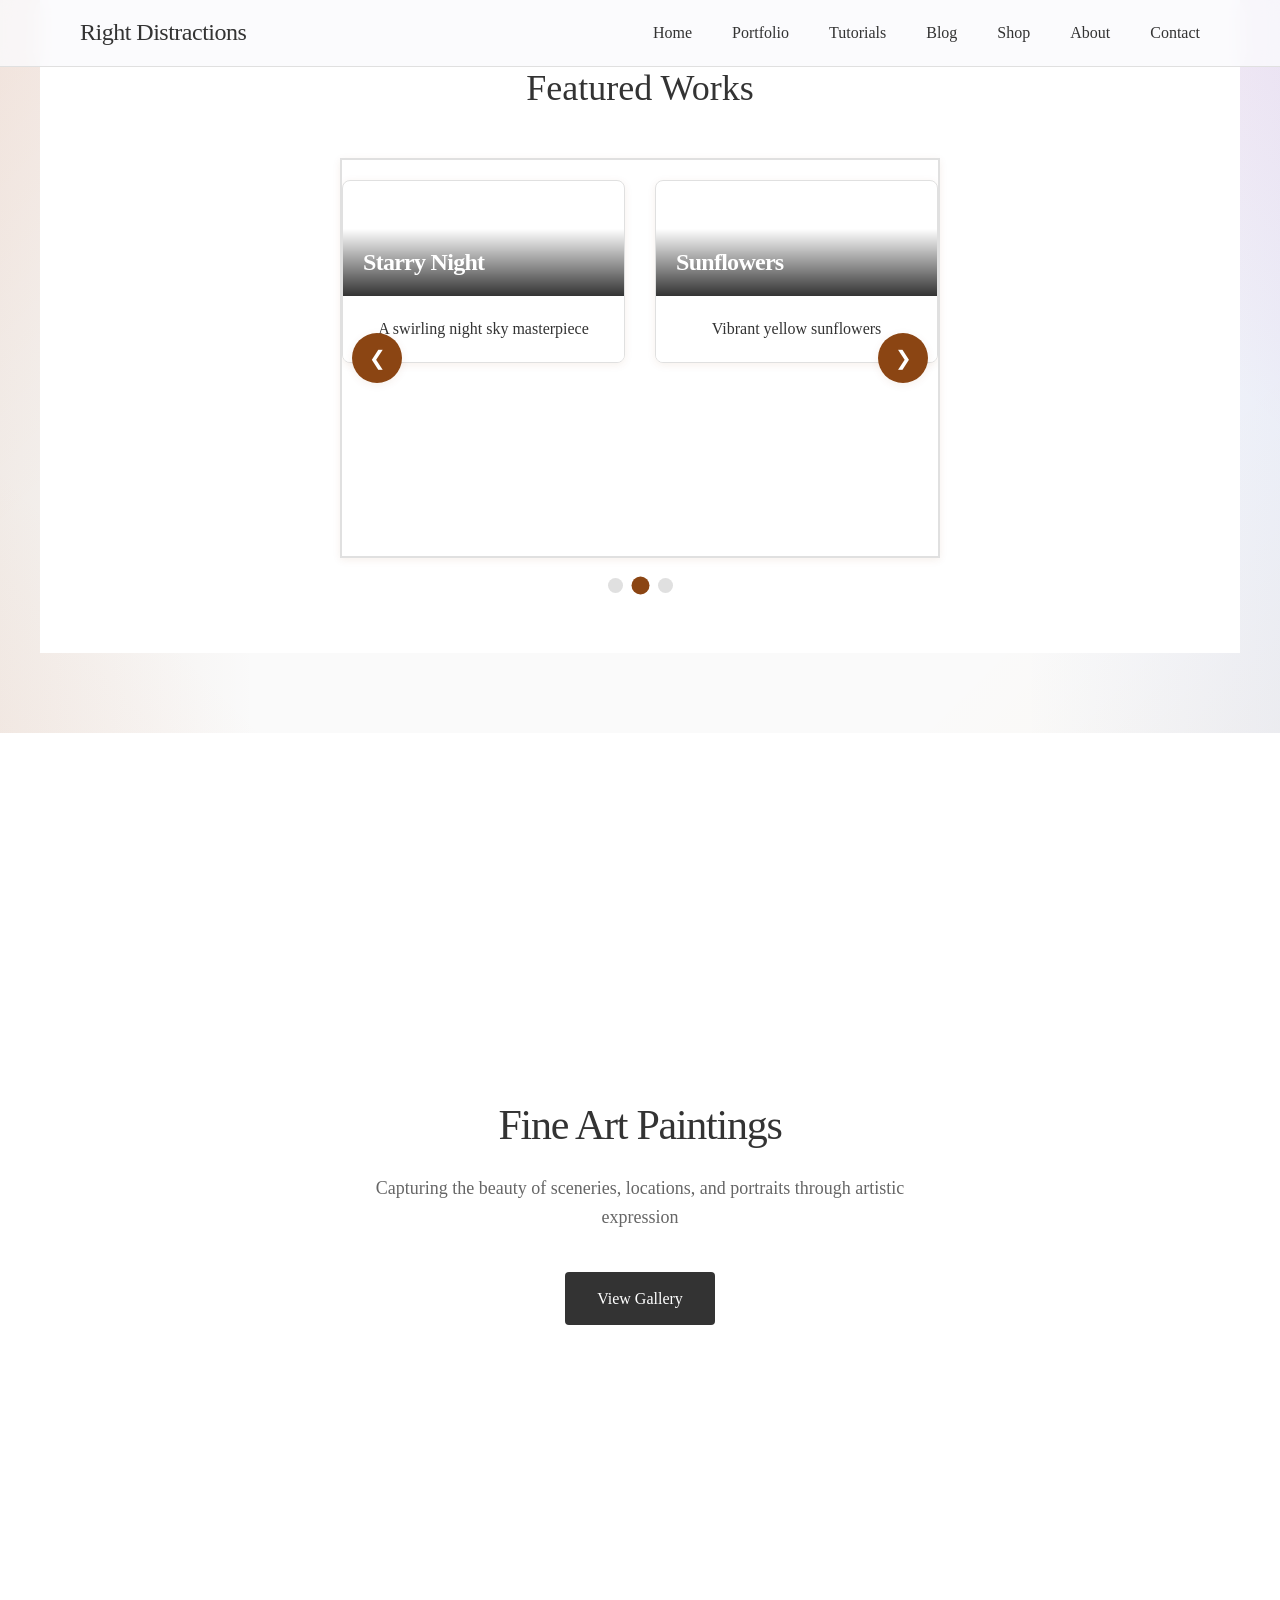
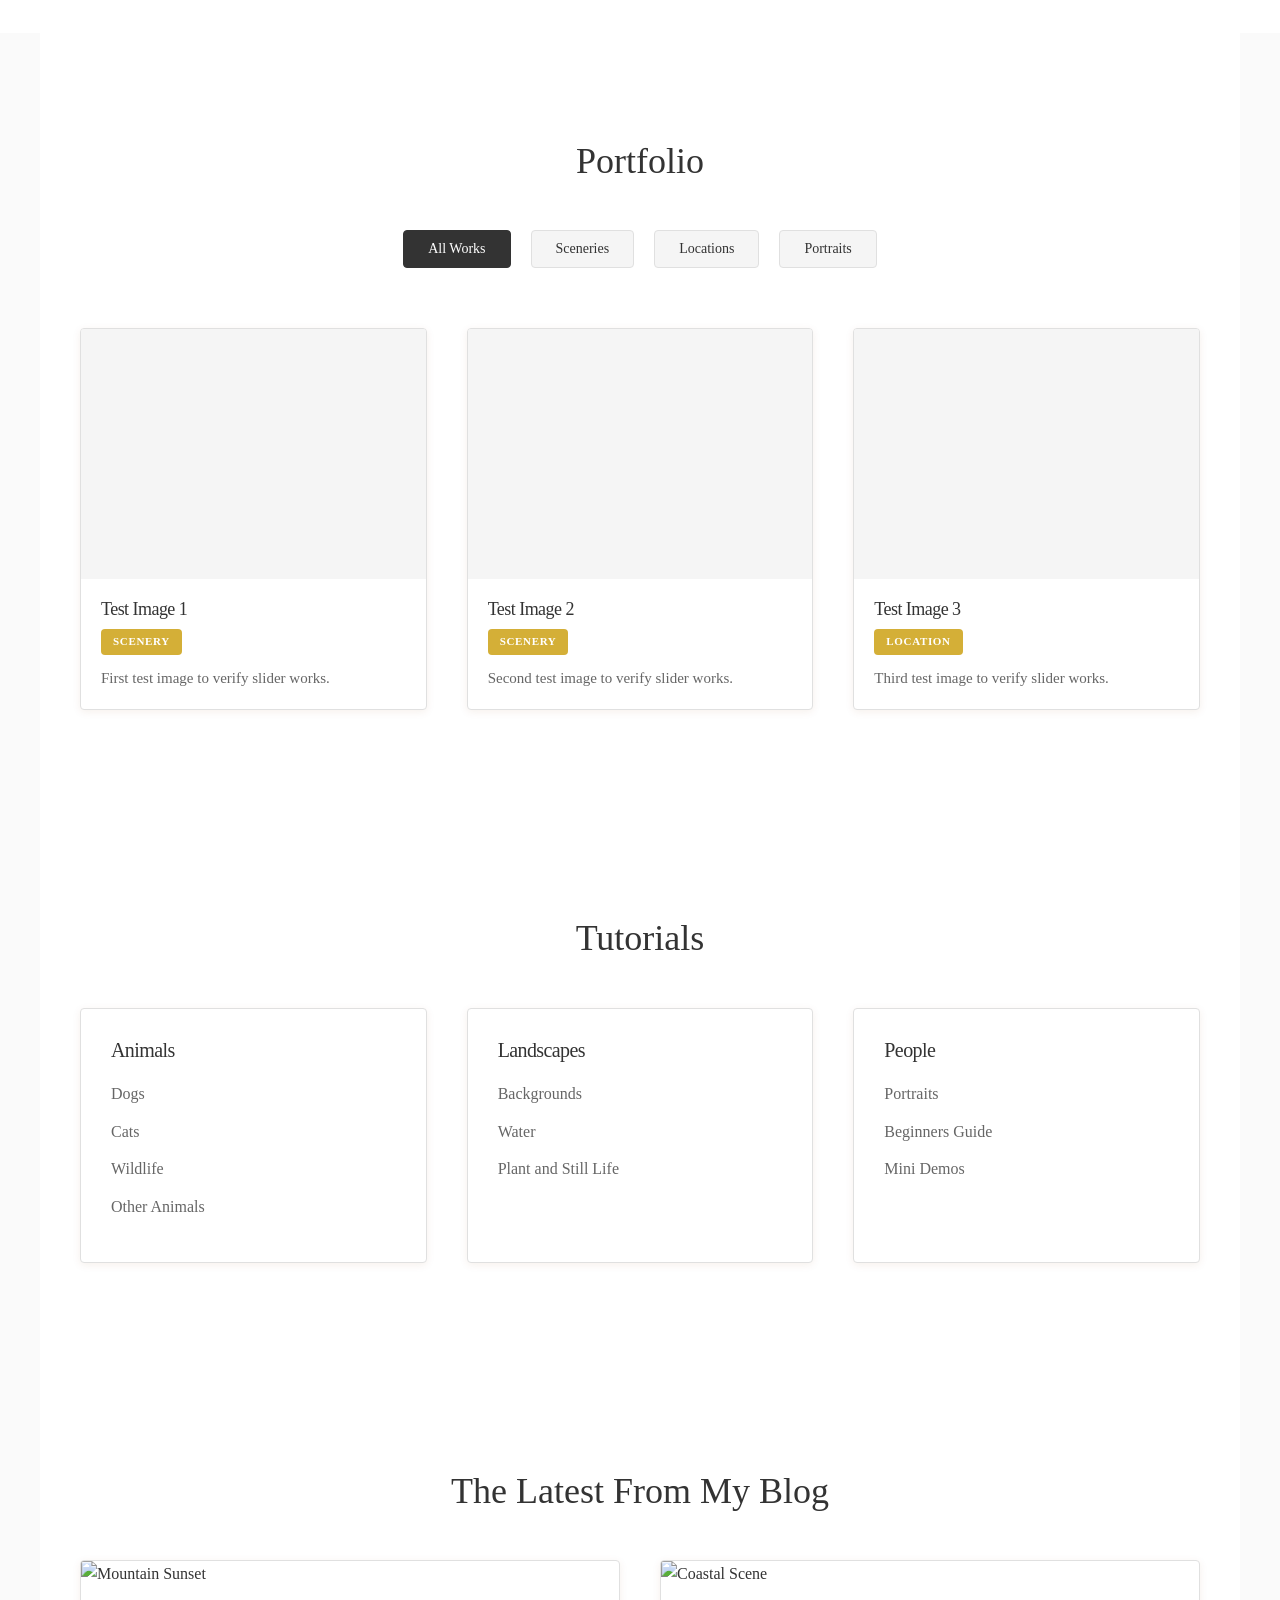
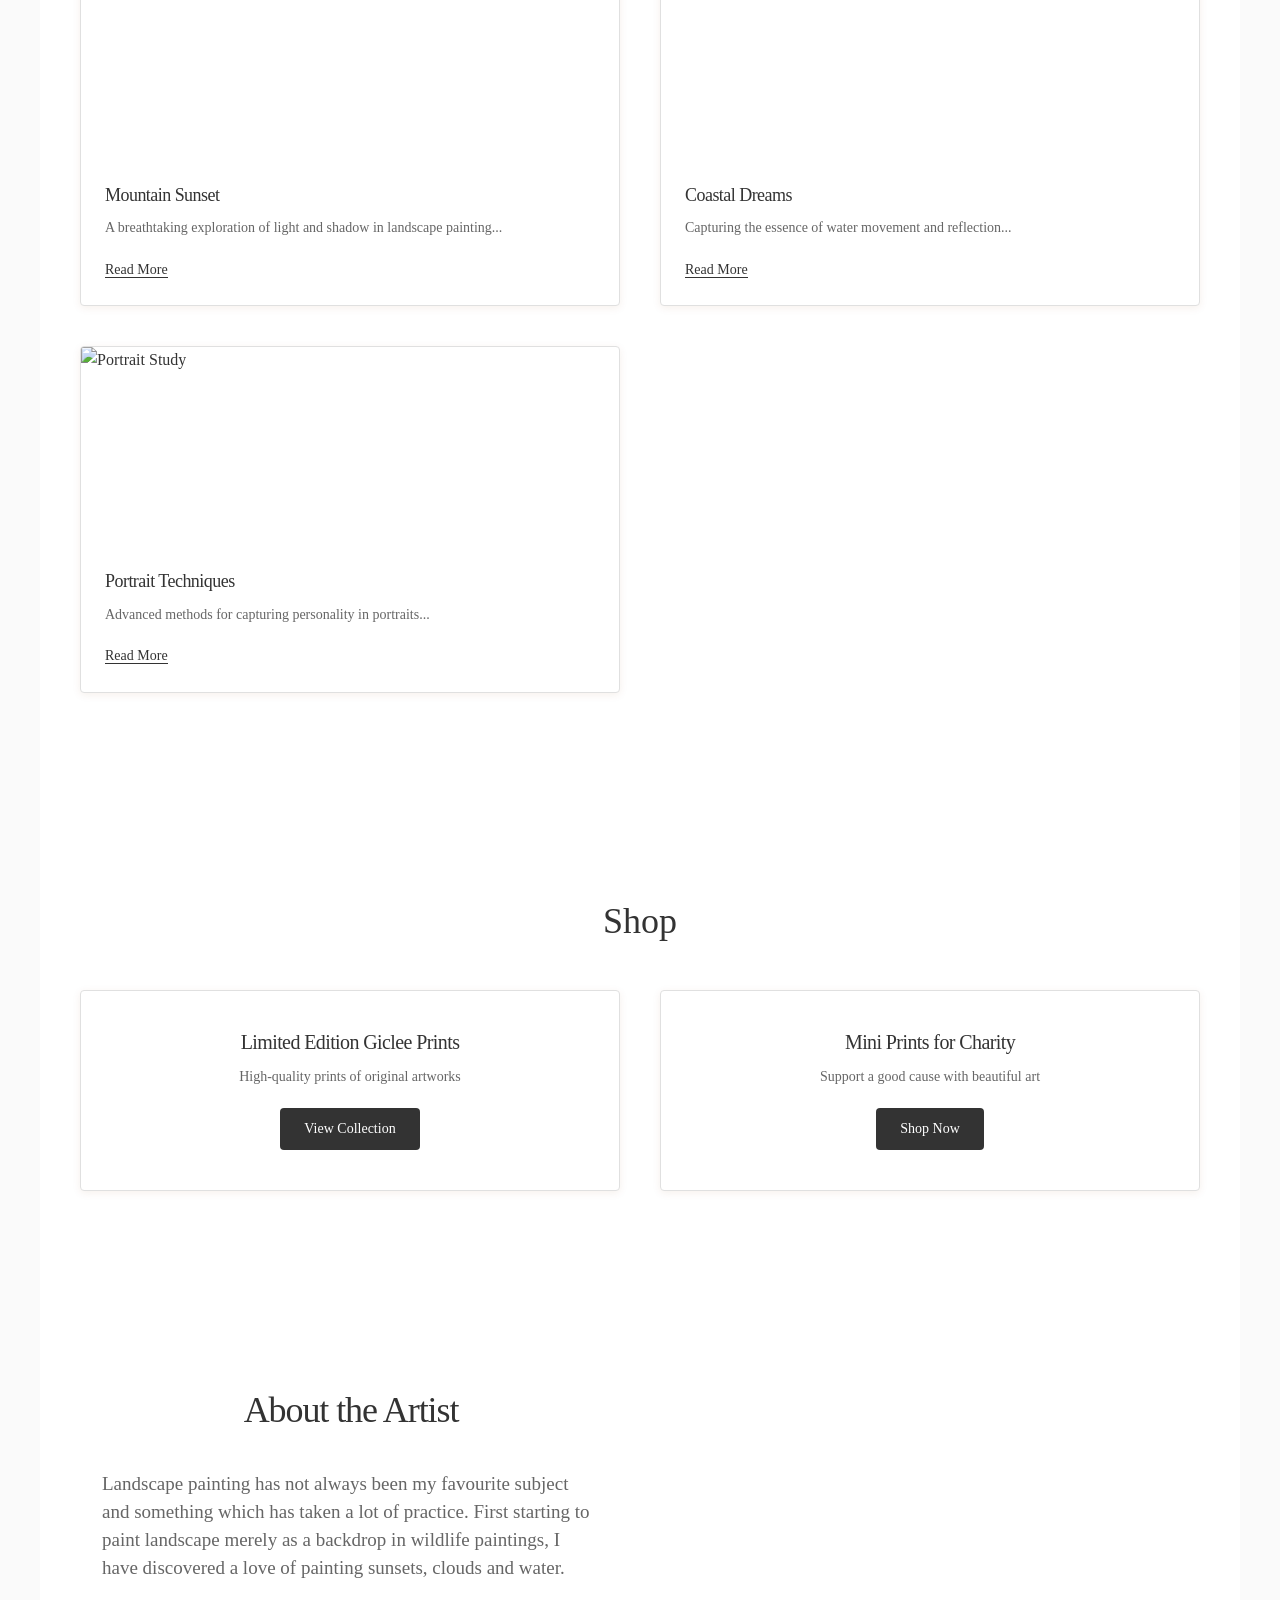
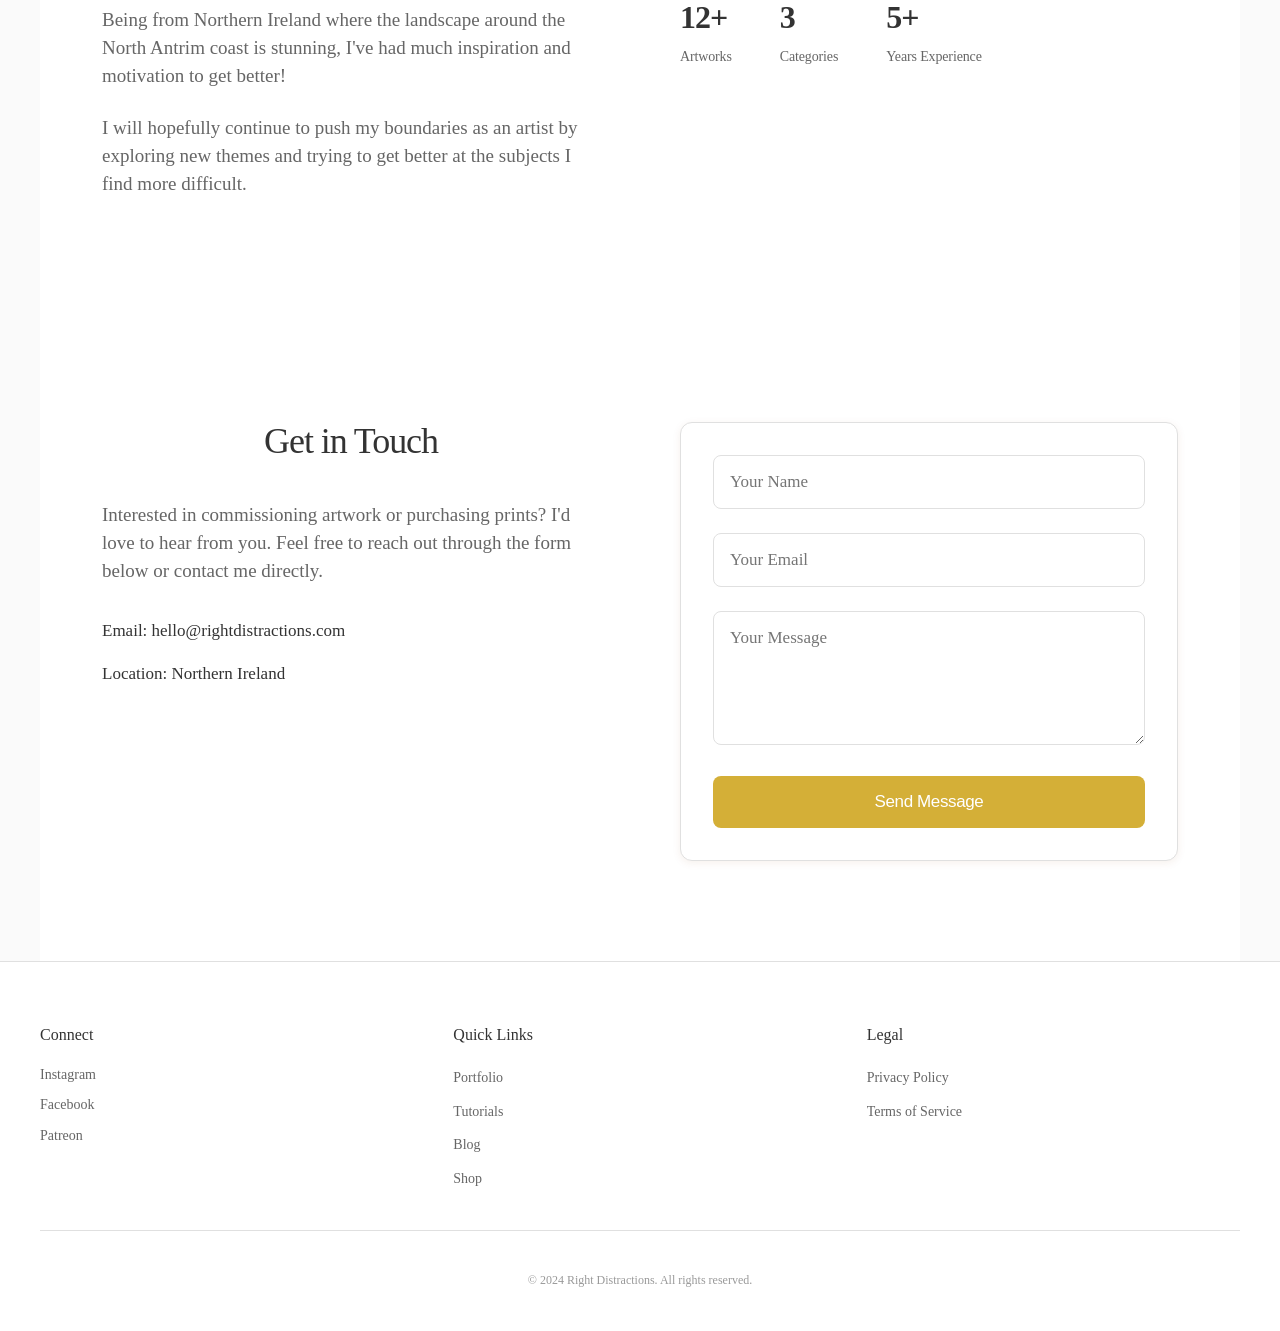
==== index.html @ 2682b4b9 "Add files via upload" ====
<!DOCTYPE html>
<html lang="en">
<head>
    <meta charset="UTF-8">
    <meta name="viewport" content="width=device-width, initial-scale=1.0">
    <title>Right Distractions — Fine Art Paintings</title>
    <link rel="stylesheet" href="styles.css">
</head>
<body>
    <header class="header">
        <nav class="nav">
            <div class="nav-brand">
                <h1>Right Distractions</h1>
            </div>
            <ul class="nav-menu">
                <li><a href="#home" class="nav-link">Home</a></li>
                <li><a href="#gallery" class="nav-link">Portfolio</a></li>
                <li><a href="#tutorials" class="nav-link">Tutorials</a></li>
                <li><a href="#blog" class="nav-link">Blog</a></li>
                <li><a href="#shop" class="nav-link">Shop</a></li>
                <li><a href="#about" class="nav-link">About</a></li>
                <li><a href="#contact" class="nav-link">Contact</a></li>
            </ul>
            <div class="hamburger">
                <span></span>
                <span></span>
                <span></span>
            </div>
        </nav>
    </header>

    <main>
        <section id="featured-gallery" class="featured-gallery-section">
            <div class="section-title">Featured Works</div>
            <div class="slider-container">
                <button class="slider-prev" onclick="slideGallery(-1)">&#10094;</button>
                <div class="featured-gallery">
                    <!-- Gallery items will be dynamically generated -->
                </div>
                <button class="slider-next" onclick="slideGallery(1)">&#10095;</button>
            </div>
            <div class="slider-dots">
                <!-- Dot indicators will be dynamically generated -->
            </div>
        </section>

        <section id="home" class="hero">
            <div class="hero-content">
                <h1 class="hero-title">Fine Art Paintings</h1>
                <p class="hero-subtitle">Capturing the beauty of sceneries, locations, and portraits through artistic expression</p>
                <a href="#gallery" class="cta-button">View Gallery</a>
            </div>
        </section>

        <section id="gallery" class="gallery-section">
            <div class="section-title">Portfolio</div>
            <div class="filter-buttons">
                <button class="filter-btn active" data-filter="all">All Works</button>
                <button class="filter-btn" data-filter="scenery">Sceneries</button>
                <button class="filter-btn" data-filter="location">Locations</button>
                <button class="filter-btn" data-filter="portrait">Portraits</button>
            </div>
            <div class="gallery-grid">
                <!-- Gallery items will be dynamically generated -->
            </div>
        </section>

        <section id="tutorials" class="tutorial-section">
            <div class="section-title">Tutorials</div>
            <div class="tutorial-grid">
                <div class="tutorial-category">
                    <h3>Animals</h3>
                    <ul class="tutorial-list">
                        <li><a href="#" class="tutorial-link">Dogs</a></li>
                        <li><a href="#" class="tutorial-link">Cats</a></li>
                        <li><a href="#" class="tutorial-link">Wildlife</a></li>
                        <li><a href="#" class="tutorial-link">Other Animals</a></li>
                    </ul>
                </div>
                <div class="tutorial-category">
                    <h3>Landscapes</h3>
                    <ul class="tutorial-list">
                        <li><a href="#" class="tutorial-link">Backgrounds</a></li>
                        <li><a href="#" class="tutorial-link">Water</a></li>
                        <li><a href="#" class="tutorial-link">Plant and Still Life</a></li>
                    </ul>
                </div>
                <div class="tutorial-category">
                    <h3>People</h3>
                    <ul class="tutorial-list">
                        <li><a href="#" class="tutorial-link">Portraits</a></li>
                        <li><a href="#" class="tutorial-link">Beginners Guide</a></li>
                        <li><a href="#" class="tutorial-link">Mini Demos</a></li>
                    </ul>
                </div>
            </div>
        </section>

        <section id="blog" class="blog-section">
            <div class="section-title">The Latest From My Blog</div>
            <div class="blog-grid">
                <article class="blog-post">
                    <div class="blog-image">
                        <img src="https://images.unsplash.com/photo-1506905925346-21bda4d32df4?w=400&h=300&fit=crop" alt="Mountain Sunset">
                    </div>
                    <div class="blog-content">
                        <h3 class="blog-title">Mountain Sunset</h3>
                        <p class="blog-excerpt">A breathtaking exploration of light and shadow in landscape painting...</p>
                        <a href="#" class="blog-link">Read More</a>
                    </div>
                </article>
                <article class="blog-post">
                    <div class="blog-image">
                        <img src="https://images.unsplash.com/photo-1507525428034-b723cf961d3e?w=400&h=300&fit=crop" alt="Coastal Scene">
                    </div>
                    <div class="blog-content">
                        <h3 class="blog-title">Coastal Dreams</h3>
                        <p class="blog-excerpt">Capturing the essence of water movement and reflection...</p>
                        <a href="#" class="blog-link">Read More</a>
                    </div>
                </article>
                <article class="blog-post">
                    <div class="blog-image">
                        <img src="https://images.unsplash.com/photo-1513475382585-d06e58bcb0e0?w=400&h=300&fit=crop" alt="Portrait Study">
                    </div>
                    <div class="blog-content">
                        <h3 class="blog-title">Portrait Techniques</h3>
                        <p class="blog-excerpt">Advanced methods for capturing personality in portraits...</p>
                        <a href="#" class="blog-link">Read More</a>
                    </div>
                </article>
            </div>
        </section>

        <section id="shop" class="shop-section">
            <div class="section-title">Shop</div>
            <div class="shop-grid">
                <div class="shop-category">
                    <h3>Limited Edition Giclee Prints</h3>
                    <p>High-quality prints of original artworks</p>
                    <a href="#" class="shop-link">View Collection</a>
                </div>
                <div class="shop-category">
                    <h3>Mini Prints for Charity</h3>
                    <p>Support a good cause with beautiful art</p>
                    <a href="#" class="shop-link">Shop Now</a>
                </div>
            </div>
        </section>

        <section id="about" class="about-section">
            <div class="about-content">
                <div class="about-text">
                    <h2 class="section-title">About the Artist</h2>
                    <p>Landscape painting has not always been my favourite subject and something which has taken a lot of practice. First starting to paint landscape merely as a backdrop in wildlife paintings, I have discovered a love of painting sunsets, clouds and water.</p>
                    <p>Being from Northern Ireland where the landscape around the North Antrim coast is stunning, I've had much inspiration and motivation to get better!</p>
                    <p>I will hopefully continue to push my boundaries as an artist by exploring new themes and trying to get better at the subjects I find more difficult.</p>
                </div>
                <div class="artist-stats">
                    <div class="stat-item">
                        <span class="stat-number">12+</span>
                        <span class="stat-label">Artworks</span>
                    </div>
                    <div class="stat-item">
                        <span class="stat-number">3</span>
                        <span class="stat-label">Categories</span>
                    </div>
                    <div class="stat-item">
                        <span class="stat-number">5+</span>
                        <span class="stat-label">Years Experience</span>
                    </div>
                </div>
            </div>
        </section>

        <section id="contact" class="contact-section">
            <div class="contact-content">
                <div class="contact-info">
                    <h2 class="section-title">Get in Touch</h2>
                    <p>Interested in commissioning artwork or purchasing prints? I'd love to hear from you. Feel free to reach out through the form below or contact me directly.</p>
                    <div class="contact-details">
                        <div class="contact-item">
                            <span class="contact-label">Email:</span>
                            <span class="contact-value">hello@rightdistractions.com</span>
                        </div>
                        <div class="contact-item">
                            <span class="contact-label">Location:</span>
                            <span class="contact-value">Northern Ireland</span>
                        </div>
                    </div>
                </div>
                <div class="contact-form-container">
                    <form class="contact-form">
                        <div class="form-group">
                            <input type="text" id="name" name="name" placeholder="Your Name" required>
                        </div>
                        <div class="form-group">
                            <input type="email" id="email" name="email" placeholder="Your Email" required>
                        </div>
                        <div class="form-group">
                            <textarea id="message" name="message" placeholder="Your Message" rows="5" required></textarea>
                        </div>
                        <button type="submit" class="submit-btn">Send Message</button>
                    </form>
                </div>
            </div>
        </section>
    </main>

    <footer class="footer">
        <div class="footer-content">
            <div class="footer-section">
                <h4>Connect</h4>
                <div class="social-links">
                    <a href="https://www.instagram.com/rightdistractions/" target="_blank" class="social-link">Instagram</a>
                    <a href="#" target="_blank" class="social-link">Facebook</a>
                    <a href="#" target="_blank" class="social-link">Patreon</a>
                </div>
            </div>
            <div class="footer-section">
                <h4>Quick Links</h4>
                <ul class="footer-links">
                    <li><a href="#gallery">Portfolio</a></li>
                    <li><a href="#tutorials">Tutorials</a></li>
                    <li><a href="#blog">Blog</a></li>
                    <li><a href="#shop">Shop</a></li>
                </ul>
            </div>
            <div class="footer-section">
                <h4>Legal</h4>
                <ul class="footer-links">
                    <li><a href="#privacy">Privacy Policy</a></li>
                    <li><a href="#terms">Terms of Service</a></li>
                </ul>
            </div>
        </div>
        <div class="footer-bottom">
            <p>&copy; 2024 Right Distractions. All rights reserved.</p>
        </div>
    </footer>

    <!-- Modal for image viewing -->
    <div class="modal" id="imageModal">
        <div class="modal-content">
            <span class="close">&times;</span>
            <div class="modal-image" id="modalImage"></div>
            <div class="modal-info">
                <h3 id="modalTitle"></h3>
                <p id="modalDescription"></p>
            </div>
        </div>
    </div>

    <script src="script.js"></script>
</body>
</html>
---- styles.css ----
/* Emma Colbert Style - Elegant Artist Theme */
* {
    margin: 0;
    padding: 0;
    box-sizing: border-box;
}

:root {
    --primary-color: #8b4513;
    --secondary-color: #654321;
    --accent-color: #d4af37;
    --text-primary: #333333;
    --text-secondary: #666666;
    --text-light: #999999;
    --bg-primary: #ffffff;
    --bg-secondary: #fafafa;
    --bg-light: #f5f5f5;
    --border-color: #e0e0e0;
    --shadow-light: 0 2px 8px rgba(139, 69, 19, 0.08);
    --shadow-medium: 0 4px 16px rgba(139, 69, 19, 0.12);
    --shadow-heavy: 0 8px 32px rgba(139, 69, 19, 0.16);
    --radius-small: 4px;
    --radius-medium: 8px;
    --radius-large: 12px;
    --transition-fast: 0.2s ease;
    --transition-smooth: 0.3s ease;
}

body {
    font-family: 'Georgia', 'Times New Roman', serif;
    line-height: 1.6;
    font-weight: 400;
    color: var(--text-primary);
    background-color: #fafafa;
    background-image: 
        /* Left side paint brushes and paint bottles at different positions */
        url('https://picsum.photos/seed/paintbrush1/80/200.jpg'),
        url('https://picsum.photos/seed/paintbottle1/60/120.jpg'),
        url('https://picsum.photos/seed/paintbrush2/100/180.jpg'),
        url('https://picsum.photos/seed/paintbottle2/70/90.jpg'),
        url('https://picsum.photos/seed/paintbrush3/90/150.jpg'),
        url('https://picsum.photos/seed/paintbottle3/65/110.jpg'),
        
        /* Left side artistic elements */
        linear-gradient(90deg, 
            rgba(139, 69, 19, 0.08) 0%, 
            rgba(139, 69, 19, 0.06) 5%, 
            rgba(139, 69, 19, 0.04) 10%, 
            rgba(139, 69, 19, 0.02) 15%, 
            transparent 20%
        ),
        linear-gradient(45deg, 
            rgba(255, 140, 90, 0.06) 0%, 
            rgba(255, 140, 90, 0.04) 8%, 
            rgba(255, 140, 90, 0.02) 15%, 
            transparent 20%
        ),
        linear-gradient(135deg, 
            rgba(255, 69, 0, 0.05) 0%, 
            rgba(255, 69, 0, 0.03) 10%, 
            rgba(255, 69, 0, 0.01) 18%, 
            transparent 25%
        ),
        
        /* Right side artistic elements */
        linear-gradient(270deg, 
            rgba(65, 105, 225, 0.08) 0%, 
            rgba(65, 105, 225, 0.06) 5%, 
            rgba(65, 105, 225, 0.04) 10%, 
            rgba(65, 105, 225, 0.02) 15%, 
            transparent 20%
        ),
        linear-gradient(225deg, 
            rgba(255, 20, 147, 0.06) 0%, 
            rgba(255, 20, 147, 0.04) 8%, 
            rgba(255, 20, 147, 0.02) 15%, 
            transparent 20%
        ),
        linear-gradient(315deg, 
            rgba(255, 165, 0, 0.05) 0%, 
            rgba(255, 165, 0, 0.03) 10%, 
            rgba(255, 165, 0, 0.01) 18%, 
            transparent 25%
        ),
        
        /* Canvas texture on sides only */
        repeating-linear-gradient(90deg, 
            rgba(139, 69, 19, 0.03) 0px, 
            transparent 1px, 
            transparent 2px, 
            rgba(139, 69, 19, 0.03) 3px
        ),
        repeating-linear-gradient(0deg, 
            rgba(139, 69, 19, 0.02) 0px, 
            transparent 1px, 
            transparent 2px, 
            rgba(139, 69, 19, 0.02) 3px
        );
    background-attachment: fixed;
    background-size: 
        80px 200px, 60px 120px, 100px 180px, 70px 90px, 90px 150px, 65px 110px,
        100% 100%, 100% 100%, 100% 100%, 100% 100%, 100% 100%, 100% 100%,
        3px 3px, 3px 3px;
    background-position: 
        1% 10%, 3% 35%, 2% 60%, 4% 80%, 1.5% 25%, 3.5% 90%,
        0 0, 0 0, 0 0, 0 0, 0 0, 0 0, 0 0, 0 0;
    background-repeat: no-repeat;
    opacity: 0.9;
}

/* Gold frame container */
.container {
    max-width: 1200px;
    margin: 0 auto;
    padding: 0 22px;
    position: relative;
}

.container::before {
    content: '';
    position: fixed;
    top: 0;
    left: 50%;
    transform: translateX(-50%);
    width: calc(100% - 40px);
    height: 100%;
    pointer-events: none;
    background: 
        /* Gold frame sides */
        linear-gradient(90deg, #D4AF37 0%, #FFD700 50%, #D4AF37 100%),
        linear-gradient(90deg, #D4AF37 0%, #FFD700 50%, #D4AF37 100%),
        /* Decorative patterns */
        repeating-linear-gradient(45deg, transparent, transparent 10px, rgba(212, 175, 55, 0.1) 10px, rgba(212, 175, 55, 0.1) 20px),
        repeating-linear-gradient(-45deg, transparent, transparent 10px, rgba(255, 215, 0, 0.1) 10px, rgba(255, 215, 0, 0.1) 20px);
    background-size: 
        4px 100%, 4px 100%, 100% 100%, 100% 100%;
    background-position: 
        left 0 top 0, right 0 top 0, 0 0, 0 0;
    background-repeat: 
        repeat-y, repeat-y, repeat, repeat;
    z-index: -1;
}

/* Typography */
h1, h2, h3 {
    font-weight: 600;
    letter-spacing: -0.03em;
}

h1 {
    font-size: 56px;
    line-height: 1.07143;
}

h2 {
    font-size: 48px;
    line-height: 1.08349;
}

h3 {
    font-size: 32px;
    line-height: 1.125;
}

.section-title {
    font-size: 48px;
    text-align: center;
    margin-bottom: 48px;
    color: var(--text-primary);
    font-weight: 600;
}

/* Emma Colbert Style Navigation */
.header {
    position: fixed;
    top: 0;
    width: 100%;
    background: rgba(255, 255, 255, 0.98);
    backdrop-filter: blur(10px);
    -webkit-backdrop-filter: blur(10px);
    z-index: 1000;
    border-bottom: 1px solid var(--border-color);
    transition: all 0.3s ease;
}

.nav {
    display: flex;
    justify-content: space-between;
    align-items: center;
    padding: 20px 40px;
    max-width: 1200px;
    margin: 0 auto;
}

.nav-brand h1 {
    font-family: 'Georgia', 'Times New Roman', serif;
    font-size: 24px;
    font-weight: 400;
    color: var(--text-primary);
    letter-spacing: -0.5px;
    transition: all 0.3s ease;
}

.nav-brand h1:hover {
    color: var(--text-secondary);
}

.nav-menu {
    display: flex;
    list-style: none;
    gap: 40px;
}

.nav-link {
    text-decoration: none;
    color: var(--text-primary);
    font-family: 'Georgia', 'Times New Roman', serif;
    font-size: 16px;
    font-weight: 400;
    transition: all 0.3s ease;
    position: relative;
}

.nav-link::after {
    content: '';
    position: absolute;
    bottom: -4px;
    left: 0;
    width: 0;
    height: 2px;
    background: var(--accent-color);
    transition: width 0.3s ease;
}

.nav-link:hover {
    color: var(--text-secondary);
}

.nav-link:hover::after {
    width: 100%;
}

.hamburger {
    display: none;
    flex-direction: column;
    cursor: pointer;
    width: 18px;
    height: 14px;
    transition: all 0.3s cubic-bezier(0.4, 0, 0.2, 1);
}

.hamburger span {
    width: 100%;
    height: 1px;
    background: var(--text-primary);
    margin: 3px 0;
    transition: all 0.3s cubic-bezier(0.4, 0, 0.2, 1);
}

.hamburger.active span:nth-child(1) {
    transform: rotate(45deg) translate(5px, 5px);
}

.hamburger.active span:nth-child(2) {
    opacity: 0;
}

.hamburger.active span:nth-child(3) {
    transform: rotate(-45deg) translate(7px, -6px);
}

/* Emma Colbert Style Hero Section */
.hero {
    min-height: 100vh;
    display: flex;
    align-items: center;
    background: var(--bg-primary);
    padding: 100px 40px 40px;
    margin-top: 80px;
    position: relative;
    overflow: hidden;
    z-index: 1;
}

.hero::before {
    content: '';
    position: absolute;
    top: 0;
    left: 0;
    right: 0;
    bottom: 0;
    background: linear-gradient(135deg, rgba(255, 255, 255, 0.95) 0%, rgba(255, 255, 255, 0.85) 100%);
    z-index: -1;
}

.hero-content {
    flex: 1;
    max-width: 800px;
    margin: 0 auto;
    text-align: center;
}

.hero-title {
    font-family: 'Georgia', 'Times New Roman', serif;
    font-size: 42px;
    line-height: 1.2;
    font-weight: 400;
    color: var(--text-primary);
    margin-bottom: 24px;
}

.hero-subtitle {
    font-family: 'Georgia', 'Times New Roman', serif;
    font-size: 18px;
    line-height: 1.6;
    color: var(--text-secondary);
    margin-bottom: 40px;
    max-width: 600px;
    margin-left: auto;
    margin-right: auto;
}

.cta-button {
    display: inline-block;
    background: var(--text-primary);
    color: var(--bg-primary);
    padding: 14px 32px;
    text-decoration: none;
    border-radius: var(--radius-small);
    font-family: 'Georgia', 'Times New Roman', serif;
    font-size: 16px;
    font-weight: 400;
    transition: all 0.3s ease;
    border: none;
    cursor: pointer;
}

.cta-button:hover {
    background: var(--text-secondary);
    transform: translateY(-1px);
}

.hero-image {
    display: none;
}

/* Emma Colbert Style Gallery Section */
.gallery-section {
    padding: 100px 40px;
    background: var(--bg-primary);
    max-width: 1200px;
    margin: 0 auto;
    position: relative;
    overflow: hidden;
    z-index: 1;
}

.gallery-section::before {
    content: '';
    position: absolute;
    top: 0;
    left: 0;
    right: 0;
    bottom: 0;
    background: linear-gradient(135deg, rgba(255, 255, 255, 0.92) 0%, rgba(255, 255, 255, 0.88) 100%);
    z-index: -1;
}

.section-title {
    font-family: 'Georgia', 'Times New Roman', serif;
    font-size: 36px;
    text-align: center;
    margin-bottom: 40px;
    color: var(--text-primary);
    font-weight: 400;
    position: relative;
    z-index: 2;
}

.filter-buttons {
    display: flex;
    justify-content: center;
    gap: 20px;
    margin-bottom: 60px;
    flex-wrap: wrap;
}

.filter-btn {
    background: var(--bg-light);
    color: var(--text-primary);
    border: 1px solid var(--border-color);
    padding: 10px 24px;
    border-radius: var(--radius-small);
    cursor: pointer;
    font-family: 'Georgia', 'Times New Roman', serif;
    font-size: 14px;
    transition: all 0.3s ease;
}

.filter-btn:hover,
.filter-btn.active {
    background: var(--text-primary);
    color: var(--bg-primary);
    border-color: var(--text-primary);
}

.gallery-grid {
    display: grid;
    grid-template-columns: repeat(auto-fit, minmax(300px, 1fr));
    gap: 40px;
    max-width: 1200px;
    margin: 0 auto;
}

.gallery-item {
    background: var(--bg-primary);
    border-radius: var(--radius-small);
    overflow: hidden;
    box-shadow: var(--shadow-light);
    transition: all 0.3s ease;
    cursor: pointer;
    border: 1px solid var(--border-color);
}

.gallery-item:hover {
    transform: translateY(-4px);
    box-shadow: var(--shadow-medium);
}

.gallery-image {
    width: 100%;
    height: 250px;
    background-size: cover;
    background-position: center;
    background-color: var(--bg-light);
}

.gallery-info {
    padding: 20px;
}

.gallery-title {
    font-family: 'Georgia', 'Times New Roman', serif;
    font-size: 18px;
    font-weight: 400;
    color: var(--text-primary);
    margin-bottom: 8px;
}

.gallery-category {
    font-family: 'Georgia', 'Times New Roman', serif;
    font-size: 14px;
    color: var(--text-light);
    text-transform: uppercase;
    letter-spacing: 1px;
    margin-bottom: 12px;
}

.gallery-description {
    font-family: 'Georgia', 'Times New Roman', serif;
    font-size: 14px;
    line-height: 1.6;
    color: var(--text-secondary);
}

.gallery-category {
    display: inline-block;
    background: var(--accent-color);
    color: white;
    padding: 4px 12px;
    border-radius: var(--radius-small);
    font-size: 11px;
    font-weight: 600;
    letter-spacing: 0.06em;
    text-transform: uppercase;
    margin-bottom: 12px;
}

.gallery-description {
    color: var(--text-secondary);
    font-size: 15px;
    line-height: 1.47059;
    font-weight: 400;
}

/* Emma Colbert Style About Section */
.about-section {
    padding: 100px 40px;
    background: var(--bg-primary);
    max-width: 1200px;
    margin: 0 auto;
    position: relative;
    overflow: hidden;
    z-index: 1;
}

.about-section::before {
    content: '';
    position: absolute;
    top: 0;
    left: 0;
    right: 0;
    bottom: 0;
    background: linear-gradient(135deg, rgba(255, 255, 255, 0.94) 0%, rgba(255, 255, 255, 0.86) 100%);
    z-index: -1;
}

.about-content {
    display: grid;
    grid-template-columns: 1fr 1fr;
    gap: 80px;
    align-items: center;
    max-width: 1200px;
    margin: 0 auto;
    padding: 0 22px;
}

.about-text p {
    font-size: 19px;
    line-height: 1.47059;
    font-weight: 400;
    color: var(--text-secondary);
    margin-bottom: 24px;
}

.artist-stats {
    display: flex;
    gap: 48px;
    margin-top: 48px;
}

.stat {
    text-align: center;
}

.stat-number {
    display: block;
    font-size: 32px;
    font-weight: 600;
    color: var(--text-primary);
    letter-spacing: -0.03em;
}

.stat-label {
    color: var(--text-secondary);
    font-size: 14px;
    font-weight: 400;
    letter-spacing: -0.01em;
}

.about-image {
    width: 100%;
    height: 400px;
    background: linear-gradient(135deg, #a8edea 0%, #fed6e3 100%);
    border-radius: var(--radius-large);
    display: flex;
    align-items: center;
    justify-content: center;
    color: var(--text-primary);
    font-size: 17px;
    font-weight: 600;
}

/* Emma Colbert Style Contact Section */
.contact-section {
    padding: 100px 40px;
    background: var(--bg-primary);
    max-width: 1200px;
    margin: 0 auto;
    position: relative;
    overflow: hidden;
    z-index: 1;
}

.contact-section::before {
    content: '';
    position: absolute;
    top: 0;
    left: 0;
    right: 0;
    bottom: 0;
    background: linear-gradient(135deg, rgba(255, 255, 255, 0.96) 0%, rgba(255, 255, 255, 0.90) 100%);
    z-index: -1;
}

.contact-content {
    display: grid;
    grid-template-columns: 1fr 1fr;
    gap: 80px;
    max-width: 1200px;
    margin: 0 auto;
    padding: 0 22px;
}

.contact-info h3 {
    font-size: 32px;
    margin-bottom: 24px;
    color: var(--text-primary);
    font-weight: 600;
}

.contact-info p {
    font-size: 19px;
    line-height: 1.47059;
    color: var(--text-secondary);
    margin-bottom: 32px;
}

.contact-details {
    display: flex;
    flex-direction: column;
    gap: 16px;
}

.contact-item {
    color: var(--text-primary);
    font-size: 17px;
    font-weight: 400;
}

.contact-item strong {
    font-weight: 600;
}

.contact-form {
    background: var(--bg-primary);
    padding: 32px;
    border-radius: var(--radius-large);
    box-shadow: var(--shadow-light);
    border: 1px solid var(--border-color);
}

.form-group {
    margin-bottom: 24px;
}

.form-group input,
.form-group textarea {
    width: 100%;
    padding: 16px;
    border: 1px solid var(--border-color);
    border-radius: var(--radius-medium);
    font-family: inherit;
    font-size: 17px;
    background: var(--bg-primary);
    transition: all var(--transition-fast);
    -webkit-appearance: none;
    appearance: none;
}

.form-group input:focus,
.form-group textarea:focus {
    outline: none;
    border-color: var(--accent-color);
    box-shadow: 0 0 0 4px rgba(0, 113, 227, 0.1);
}

.submit-btn {
    background: var(--accent-color);
    color: white;
    border: none;
    padding: 16px 32px;
    border-radius: var(--radius-medium);
    cursor: pointer;
    font-size: 17px;
    font-weight: 400;
    letter-spacing: -0.022em;
    transition: all var(--transition-fast);
    width: 100%;
}

.submit-btn:hover {
    background: #0077ed;
    box-shadow: var(--shadow-medium);
}

/* Instagram Section */
.instagram-section {
    padding: 120px 0;
    background: var(--bg-primary);
    background-image: 
        /* Gold ornamental frame */
        linear-gradient(90deg, #D4AF37 0%, #FFD700 25%, #D4AF37 50%, #FFD700 75%, #D4AF37 100%),
        linear-gradient(0deg, #D4AF37 0%, #FFD700 25%, #D4AF37 50%, #FFD700 75%, #D4AF37 100%),
        /* Corner decorations */
        radial-gradient(circle at 0% 0%, rgba(212, 175, 55, 0.2) 0%, transparent 15%),
        radial-gradient(circle at 100% 0%, rgba(212, 175, 55, 0.2) 0%, transparent 15%),
        radial-gradient(circle at 0% 100%, rgba(212, 175, 55, 0.2) 0%, transparent 15%),
        radial-gradient(circle at 100% 100%, rgba(212, 175, 55, 0.2) 0%, transparent 15%),
        /* Artistic background */
        radial-gradient(circle at 50% 50%, rgba(255, 119, 198, 0.08) 0%, transparent 50%),
        linear-gradient(135deg, rgba(255, 255, 255, 0.6) 0%, rgba(255, 255, 255, 0) 70%);
    background-position: 
        top 0 left 0, top 0 right 0, top left, top right, bottom left, bottom right,
        50% 50%, 0 0;
    background-size: 
        100% 15px, 100% 15px, 80px 80px, 80px 80px, 80px 80px, 80px 80px,
        100% 100%, 100% 100%;
    background-repeat: 
        repeat-x, repeat-x, no-repeat, no-repeat, no-repeat, no-repeat,
        no-repeat, no-repeat;
    background-attachment: 
        scroll, scroll, fixed, fixed, fixed, fixed,
        fixed, fixed;
}

.instagram-content {
    display: grid;
    grid-template-columns: 1fr 1fr;
    gap: 80px;
    align-items: center;
    max-width: 1200px;
    margin: 0 auto;
    padding: 0 22px;
}

.instagram-info h2 {
    color: var(--text-primary);
    margin-bottom: 24px;
    font-size: 48px;
    font-weight: 600;
}

.instagram-info p {
    font-size: 19px;
    line-height: 1.47059;
    color: var(--text-secondary);
    margin-bottom: 32px;
}

.instagram-button {
    display: inline-flex;
    align-items: center;
    gap: 12px;
    background: linear-gradient(45deg, #E4405F, #F77737, #FCAF45, #E4405F);
    color: white;
    padding: 16px 32px;
    border-radius: var(--radius-medium);
    text-decoration: none;
    font-size: 17px;
    font-weight: 600;
    letter-spacing: -0.022em;
    transition: all var(--transition-fast);
    box-shadow: var(--shadow-medium);
    position: relative;
    overflow: hidden;
}

.instagram-button::before {
    content: '';
    position: absolute;
    top: 0;
    left: -100%;
    width: 100%;
    height: 100%;
    background: linear-gradient(45deg, #F77737, #FCAF45, #E4405F, #F77737);
    transition: left var(--transition-smooth);
}

.instagram-button:hover::before {
    left: 0;
}

.instagram-button:hover {
    transform: translateY(-2px);
    box-shadow: var(--shadow-heavy);
}

.instagram-icon {
    font-size: 20px;
    z-index: 1;
}

.instagram-preview {
    width: 100%;
}

.instagram-grid {
    display: grid;
    grid-template-columns: repeat(2, 1fr);
    gap: 16px;
}

.instagram-item {
    background: var(--bg-primary);
    border-radius: var(--radius-medium);
    overflow: hidden;
    box-shadow: var(--shadow-light);
    border: 1px solid var(--border-color);
    position: relative;
    transition: all var(--transition-fast);
}

.instagram-item:hover {
    transform: translateY(-4px);
    box-shadow: var(--shadow-medium);
}

.instagram-item::before {
    content: '';
    position: absolute;
    top: -1px;
    left: -1px;
    right: -1px;
    bottom: -1px;
    background: linear-gradient(45deg, #E4405F, #F77737, #FCAF45, #E4405F);
    border-radius: var(--radius-medium);
    z-index: -1;
    opacity: 0;
    transition: opacity var(--transition-fast);
}

.instagram-item:hover::before {
    opacity: 1;
}

.instagram-placeholder {
    height: 120px;
    background: linear-gradient(135deg, #E4405F 0%, #F77737 50%, #FCAF45 100%);
    display: flex;
    align-items: center;
    justify-content: center;
    color: white;
    font-weight: 600;
    font-size: 14px;
    text-align: center;
}

/* Emma Colbert Style Tutorial Section */
.tutorial-section {
    padding: 100px 40px;
    background: var(--bg-primary);
    max-width: 1200px;
    margin: 0 auto;
    position: relative;
    overflow: hidden;
    z-index: 1;
}

.tutorial-section::before {
    content: '';
    position: absolute;
    top: 0;
    left: 0;
    right: 0;
    bottom: 0;
    background: linear-gradient(135deg, rgba(255, 255, 255, 0.90) 0%, rgba(255, 255, 255, 0.85) 100%);
    z-index: -1;
}

.tutorial-grid {
    display: grid;
    grid-template-columns: repeat(auto-fit, minmax(300px, 1fr));
    gap: 40px;
    margin-top: 40px;
}

.tutorial-category {
    background: var(--bg-primary);
    padding: 30px;
    border-radius: var(--radius-small);
    box-shadow: var(--shadow-light);
    border: 1px solid var(--border-color);
}

.tutorial-category h3 {
    font-family: 'Georgia', 'Times New Roman', serif;
    font-size: 20px;
    color: var(--text-primary);
    margin-bottom: 20px;
    font-weight: 400;
}

.tutorial-list {
    list-style: none;
    padding: 0;
}

.tutorial-list li {
    margin-bottom: 12px;
}

.tutorial-link {
    color: var(--text-secondary);
    text-decoration: none;
    font-family: 'Georgia', 'Times New Roman', serif;
    font-size: 16px;
    transition: color 0.3s ease;
}

.tutorial-link:hover {
    color: var(--text-primary);
}

/* Emma Colbert Style Blog Section */
.blog-section {
    padding: 100px 40px;
    background: var(--bg-primary);
    max-width: 1200px;
    margin: 0 auto;
    position: relative;
    overflow: hidden;
    z-index: 1;
}

.blog-section::before {
    content: '';
    position: absolute;
    top: 0;
    left: 0;
    right: 0;
    bottom: 0;
    background: linear-gradient(135deg, rgba(255, 255, 255, 0.88) 0%, rgba(255, 255, 255, 0.82) 100%);
    z-index: -1;
}

.blog-grid {
    display: grid;
    grid-template-columns: repeat(auto-fit, minmax(350px, 1fr));
    gap: 40px;
    margin-top: 40px;
}

.blog-post {
    background: var(--bg-primary);
    border-radius: var(--radius-small);
    overflow: hidden;
    box-shadow: var(--shadow-light);
    border: 1px solid var(--border-color);
    transition: all 0.3s ease;
}

.blog-post:hover {
    transform: translateY(-4px);
    box-shadow: var(--shadow-medium);
}

.blog-image {
    width: 100%;
    height: 200px;
    overflow: hidden;
}

.blog-image img {
    width: 100%;
    height: 100%;
    object-fit: cover;
    transition: transform 0.3s ease;
}

.blog-post:hover .blog-image img {
    transform: scale(1.05);
}

.blog-content {
    padding: 24px;
}

.blog-title {
    font-family: 'Georgia', 'Times New Roman', serif;
    font-size: 18px;
    color: var(--text-primary);
    margin-bottom: 12px;
    font-weight: 400;
}

.blog-excerpt {
    font-family: 'Georgia', 'Times New Roman', serif;
    font-size: 14px;
    line-height: 1.6;
    color: var(--text-secondary);
    margin-bottom: 16px;
}

.blog-link {
    color: var(--text-primary);
    text-decoration: none;
    font-family: 'Georgia', 'Times New Roman', serif;
    font-size: 14px;
    font-weight: 400;
    border-bottom: 1px solid var(--text-primary);
    transition: all 0.3s ease;
}

.blog-link:hover {
    color: var(--text-secondary);
    border-bottom-color: var(--text-secondary);
}

/* Emma Colbert Style Shop Section */
.shop-section {
    padding: 100px 40px;
    background: var(--bg-primary);
    max-width: 1200px;
    margin: 0 auto;
    position: relative;
    overflow: hidden;
    z-index: 1;
}

.shop-section::before {
    content: '';
    position: absolute;
    top: 0;
    left: 0;
    right: 0;
    bottom: 0;
    background: linear-gradient(135deg, rgba(255, 255, 255, 0.85) 0%, rgba(255, 255, 255, 0.80) 100%);
    z-index: -1;
}

.shop-grid {
    display: grid;
    grid-template-columns: repeat(auto-fit, minmax(300px, 1fr));
    gap: 40px;
    margin-top: 40px;
}

.shop-category {
    background: var(--bg-primary);
    padding: 40px;
    border-radius: var(--radius-small);
    box-shadow: var(--shadow-light);
    border: 1px solid var(--border-color);
    text-align: center;
    transition: all 0.3s ease;
}

.shop-category:hover {
    transform: translateY(-4px);
    box-shadow: var(--shadow-medium);
}

.shop-category h3 {
    font-family: 'Georgia', 'Times New Roman', serif;
    font-size: 20px;
    color: var(--text-primary);
    margin-bottom: 12px;
    font-weight: 400;
}

.shop-category p {
    font-family: 'Georgia', 'Times New Roman', serif;
    font-size: 14px;
    line-height: 1.6;
    color: var(--text-secondary);
    margin-bottom: 20px;
}

.shop-link {
    color: var(--bg-primary);
    background: var(--text-primary);
    text-decoration: none;
    font-family: 'Georgia', 'Times New Roman', serif;
    font-size: 14px;
    padding: 10px 24px;
    border-radius: var(--radius-small);
    transition: all 0.3s ease;
    display: inline-block;
}

.shop-link:hover {
    background: var(--text-secondary);
    color: var(--bg-primary);
}

/* Featured Gallery Section */
.featured-gallery-section {
    padding: 60px 40px;
    background: var(--bg-primary);
    max-width: 1200px;
    margin: 0 auto;
    position: relative;
    overflow: hidden;
}

.featured-gallery-section::before {
    content: '';
    position: absolute;
    top: 0;
    left: 0;
    right: 0;
    bottom: 0;
    background: linear-gradient(135deg, rgba(255, 255, 255, 0.98) 0%, rgba(255, 255, 255, 0.93) 100%);
    z-index: 0;
}

.slider-container {
    position: relative;
    display: flex;
    align-items: center;
    gap: 20px;
    overflow: hidden;
    width: 100%;
    z-index: 1;
}

.featured-gallery {
    display: flex;
    transition: transform 0.5s cubic-bezier(0.4, 0, 0.2, 1);
    will-change: transform;
    width: fit-content;
}

.slider-prev,
.slider-next {
    background: var(--text-primary);
    color: var(--bg-primary);
    border: none;
    width: 50px;
    height: 50px;
    border-radius: 50%;
    cursor: pointer;
    font-size: 18px;
    display: flex;
    align-items: center;
    justify-content: center;
    transition: all 0.3s ease;
    box-shadow: var(--shadow-light);
    z-index: 10;
}

.slider-prev:hover,
.slider-next:hover {
    background: var(--text-secondary);
    transform: scale(1.1);
}

.slider-dots {
    display: flex;
    gap: 8px;
    margin-top: 20px;
    justify-content: center;
    position: relative;
    z-index: 2;
}

.dot {
    width: 12px;
    height: 12px;
    border-radius: 50%;
    background: var(--border-color);
    cursor: pointer;
    transition: all 0.3s ease;
}

.dot.active {
    background: var(--text-primary);
    transform: scale(1.2);
}

.slider-container {
    position: relative;
    width: 600px;
    height: 400px;
    margin: 0 auto;
    overflow: hidden;
    border: 2px solid var(--border-color);
    background: var(--bg-primary);
    box-shadow: var(--shadow-light);
}

.featured-gallery {
    position: relative;
    width: 100%;
    height: 100%;
}

.featured-gallery-item {
    position: absolute;
    top: 0;
    left: 0;
    right: 0;
    bottom: 0;
    width: 100%;
    height: 100%;
    display: flex;
    flex-direction: column;
    opacity: 0;
    transition: opacity 0.5s ease;
    margin: 0;
    padding: 0;
}

.featured-gallery-item.active {
    opacity: 1;
}

.featured-gallery-item .color-box {
    width: 100%;
    height: 250px;
    display: flex;
    align-items: center;
    justify-content: center;
    color: white;
    font-size: 32px;
    font-weight: bold;
    background: inherit;
}

.featured-gallery-item .info-box {
    padding: 20px;
    background: var(--bg-primary);
    text-align: center;
    flex: 1;
    display: flex;
    flex-direction: column;
    justify-content: center;
}

.slider-prev, .slider-next {
    position: absolute;
    top: 50%;
    transform: translateY(-50%);
    background: var(--primary-color);
    color: var(--bg-primary);
    border: none;
    width: 50px;
    height: 50px;
    border-radius: 50%;
    font-size: 20px;
    cursor: pointer;
    z-index: 10;
    transition: all var(--transition-smooth);
    box-shadow: var(--shadow-light);
}

.slider-prev {
    left: 10px;
}

.slider-next {
    right: 10px;
}

.slider-prev:hover, .slider-next:hover {
    background: var(--accent-color);
    transform: translateY(-50%) scale(1.1);
}

.slider-dots {
    display: flex;
    gap: 10px;
    margin-top: 20px;
    justify-content: center;
}

.dot {
    width: 15px;
    height: 15px;
    border-radius: 50%;
    background: var(--border-color);
    cursor: pointer;
    transition: all var(--transition-smooth);
}

.dot.active {
    background: var(--primary-color);
    transform: scale(1.2);
}

.featured-gallery-item::before {
    content: '';
    position: absolute;
    top: 0;
    left: 0;
    right: 0;
    bottom: 0;
    background: linear-gradient(135deg, rgba(139, 69, 19, 0.1) 0%, rgba(139, 69, 19, 0.05) 100%);
    z-index: -1;
    transition: opacity 0.4s ease;
}

.featured-gallery-item:hover::before {
    opacity: 1;
}

.featured-gallery-item:hover {
    transform: translateY(-8px) scale(1.02);
    box-shadow: var(--shadow-heavy);
    border-color: transparent;
}

.featured-gallery-image {
    width: 100%;
    height: 200px;
    overflow: hidden;
    position: relative;
}

.featured-gallery-image img {
    width: 100%;
    height: 100%;
    object-fit: cover;
    transition: transform 0.6s cubic-bezier(0.4, 0, 0.2, 1);
}

.featured-gallery-item:hover .featured-gallery-image img {
    transform: scale(1.1);
}

.featured-gallery-overlay {
    position: absolute;
    bottom: 0;
    left: 0;
    right: 0;
    background: linear-gradient(to top, rgba(0, 0, 0, 0.7) 0%, transparent 100%);
    padding: 20px;
    transform: translateY(100%);
    transition: transform 0.4s cubic-bezier(0.4, 0, 0.2, 1);
}

.featured-gallery-item:hover .featured-gallery-overlay {
    transform: translateY(0);
}

.featured-gallery-info {
    padding: 20px;
    background: rgba(255, 255, 255, 0.95);
    position: relative;
    z-index: 2;
}

.featured-gallery-title {
    font-family: 'Georgia', 'Times New Roman', serif;
    font-size: 18px;
    color: var(--text-primary);
    margin-bottom: 8px;
    font-weight: 400;
}

.featured-gallery-description {
    font-family: 'Georgia', 'Times New Roman', serif;
    font-size: 14px;
    line-height: 1.6;
    color: var(--text-secondary);
    margin-bottom: 12px;
}

.featured-gallery-link {
    color: var(--text-primary);
    text-decoration: none;
    font-family: 'Georgia', 'Times New Roman', serif;
    font-size: 14px;
    font-weight: 400;
    border-bottom: 1px solid var(--text-primary);
    transition: all 0.3s ease;
}

.featured-gallery-link:hover {
    color: var(--text-secondary);
    border-bottom-color: var(--text-secondary);
}
.featured-gallery-section {
    padding: 60px 40px;
    background: var(--bg-primary);
    max-width: 1200px;
    margin: 0 auto;
    position: relative;
    overflow: hidden;
}

.featured-gallery-section::before {
    content: '';
    position: absolute;
    top: 0;
    left: 0;
    right: 0;
    bottom: 0;
    background: linear-gradient(135deg, rgba(255, 255, 255, 0.96) 0%, rgba(255, 255, 255, 0.92) 100%);
    z-index: 1;
}

.featured-gallery {
    display: grid;
    grid-template-columns: repeat(auto-fit, minmax(280px, 1fr));
    gap: 30px;
    margin-top: 40px;
}

.featured-gallery-item {
    background: var(--bg-primary);
    border-radius: var(--radius-medium);
    overflow: hidden;
    box-shadow: var(--shadow-light);
    border: 1px solid var(--border-color);
    transition: all 0.4s cubic-bezier(0.4, 0, 0.2, 1);
    cursor: pointer;
    position: relative;
}

.featured-gallery-item::before {
    content: '';
    position: absolute;
    top: 0;
    left: 0;
    right: 0;
    bottom: 0;
    background: linear-gradient(135deg, rgba(139, 69, 19, 0.1) 0%, rgba(139, 69, 19, 0.05) 100%);
    z-index: -1;
    transition: opacity 0.4s ease;
    opacity: 0;
}

.featured-gallery-item:hover::before {
    opacity: 1;
}

.featured-gallery-item:hover {
    transform: translateY(-8px) scale(1.02);
    box-shadow: var(--shadow-heavy);
    border-color: transparent;
}

.featured-gallery-image {
    width: 100%;
    height: 200px;
    overflow: hidden;
    position: relative;
}

.featured-gallery-image img {
    width: 100%;
    height: 100%;
    object-fit: cover;
    transition: transform 0.6s cubic-bezier(0.4, 0, 0.2, 1);
}

.featured-gallery-item:hover .featured-gallery-image img {
    transform: scale(1.1);
}

.featured-gallery-overlay {
    position: absolute;
    bottom: 0;
    left: 0;
    right: 0;
    background: linear-gradient(to top, rgba(0, 0, 0, 0.7) 0%, transparent 100%);
    padding: 20px;
    transform: translateY(100%);
    transition: transform 0.4s cubic-bezier(0.4, 0, 0.2, 1);
}

.featured-gallery-item:hover .featured-gallery-overlay {
    transform: translateY(0);
}

.featured-gallery-info {
    padding: 20px;
    background: rgba(255, 255, 255, 0.95);
    position: relative;
    z-index: 2;
}

.featured-gallery-title {
    font-family: 'Georgia', 'Times New Roman', serif;
    font-size: 18px;
    color: var(--text-primary);
    margin-bottom: 8px;
    font-weight: 400;
}

.featured-gallery-description {
    font-family: 'Georgia', 'Times New Roman', serif;
    font-size: 14px;
    line-height: 1.6;
    color: var(--text-secondary);
    margin-bottom: 12px;
}

.featured-gallery-link {
    color: var(--text-primary);
    text-decoration: none;
    font-family: 'Georgia', 'Times New Roman', serif;
    font-size: 14px;
    font-weight: 400;
    border-bottom: 1px solid var(--text-primary);
    transition: all 0.3s ease;
}

.featured-gallery-link:hover {
    color: var(--text-secondary);
    border-bottom-color: var(--text-secondary);
}
.footer {
    background: var(--bg-primary);
    border-top: 1px solid var(--border-color);
    padding: 60px 40px 40px;
}

.footer-content {
    max-width: 1200px;
    margin: 0 auto;
    display: grid;
    grid-template-columns: repeat(auto-fit, minmax(200px, 1fr));
    gap: 40px;
    margin-bottom: 40px;
}

.footer-section h4 {
    font-family: 'Georgia', 'Times New Roman', serif;
    font-size: 16px;
    color: var(--text-primary);
    margin-bottom: 16px;
    font-weight: 400;
}

.social-links {
    display: flex;
    flex-direction: column;
    gap: 8px;
}

.social-link {
    color: var(--text-secondary);
    text-decoration: none;
    font-family: 'Georgia', 'Times New Roman', serif;
    font-size: 14px;
    transition: color 0.3s ease;
}

.social-link:hover {
    color: var(--text-primary);
}

.footer-links {
    list-style: none;
    padding: 0;
    display: flex;
    flex-direction: column;
    gap: 8px;
}

.footer-links li a {
    color: var(--text-secondary);
    text-decoration: none;
    font-family: 'Georgia', 'Times New Roman', serif;
    font-size: 14px;
    transition: color 0.3s ease;
}

.footer-links li a:hover {
    color: var(--text-primary);
}

.footer-bottom {
    text-align: center;
    padding-top: 40px;
    border-top: 1px solid var(--border-color);
}

.footer-bottom p {
    font-family: 'Georgia', 'Times New Roman', serif;
    font-size: 12px;
    color: var(--text-light);
}

/* Apple-style Modal */
.modal {
    display: none;
    position: fixed;
    z-index: 2000;
    left: 0;
    top: 0;
    width: 100%;
    height: 100%;
    background-color: rgba(0, 0, 0, 0.8);
    backdrop-filter: blur(20px);
    -webkit-backdrop-filter: blur(20px);
    background-image: 
        radial-gradient(circle at 50% 50%, rgba(120, 119, 198, 0.1) 0%, transparent 70%);
}

.modal-content {
    position: relative;
    margin: 5% auto;
    padding: 0;
    width: 90%;
    max-width: 900px;
    background: var(--bg-primary);
    border-radius: var(--radius-large);
    overflow: hidden;
    box-shadow: var(--shadow-heavy);
    border: 3px solid transparent;
    background-clip: padding-box;
}

.modal-content::before {
    content: '';
    position: absolute;
    top: -3px;
    left: -3px;
    right: -3px;
    bottom: -3px;
    background: linear-gradient(45deg, #D4AF37, #FFD700, #D4AF37, #FFD700, #D4AF37);
    border-radius: var(--radius-large);
    z-index: -1;
}

.close {
    position: absolute;
    right: 20px;
    top: 20px;
    color: var(--text-primary);
    font-size: 28px;
    font-weight: 300;
    cursor: pointer;
    z-index: 10;
    background: rgba(255, 255, 255, 0.8);
    width: 32px;
    height: 32px;
    border-radius: 50%;
    display: flex;
    align-items: center;
    justify-content: center;
    transition: all var(--transition-fast);
}

.close:hover {
    background: rgba(255, 255, 255, 1);
    transform: scale(1.1);
}

.modal-image {
    width: 100%;
    height: 300px;
    background: linear-gradient(135deg, #667eea 0%, #764ba2 100%);
    display: flex;
    align-items: center;
    justify-content: center;
    color: white;
    font-size: 24px;
    font-weight: 600;
}

.modal-info {
    padding: 32px;
}

.modal-info h3 {
    color: var(--text-primary);
    margin-bottom: 12px;
    font-size: 28px;
}

.modal-info p {
    color: var(--text-secondary);
    font-size: 17px;
    line-height: 1.47059;
}

/* Responsive Design */
@media (max-width: 1068px) {
    h1 {
        font-size: 48px;
        line-height: 1.08349;
    }
    
    h2.featured-gallery-item {
        flex: 0 0 350px;
        margin-right: 0;
    }
    
    .slider-container {
        max-width: 350px;
        gap: 10px;
    }
    
    .slider-prev,
    .slider-next {
        width: 40px;
        height: 40px;
        font-size: 14px;
    }
    
    .hamburger {
        display: flex;
    }

    .nav-menu {
        position: fixed;
        left: -100%;
        top: 52px;
        flex-direction: column;
        background: rgba(251, 251, 253, 0.95);
        backdrop-filter: saturate(180%) blur(20px);
        width: 100%;
        text-align: center;
        transition: left var(--transition-smooth);
        box-shadow: var(--shadow-medium);
        padding: 32px 0;
        gap: 24px;
    }

    .nav-menu.active {
        left: 0;
    }

    .hero-title {
        font-size: 40px;
        line-height: 1.1;
    }

    .hero-subtitle {
        font-size: 19px;
    }

    .about-content,
    .contact-content,
    .instagram-content {
        grid-template-columns: 1fr;
        gap: 48px;
    }

    .artist-stats {
        justify-content: center;
        gap: 32px;
    }

    .gallery-grid {
        grid-template-columns: 1fr;
        gap: 24px;
    }

    .instagram-grid {
        grid-template-columns: repeat(2, 1fr);
        gap: 12px;
    }

    .filter-buttons {
        gap: 12px;
    }

    .container {
        padding: 0 16px;
    }
    
    .about-content,
    .contact-content,
    .instagram-content {
        padding: 0 16px;
    }
}

@media (max-width: 480px) {
    h1 {
        font-size: 32px;
        line-height: 1.125;
    }
    
    h2 {
        font-size: 28px;
        line-height: 1.14286;
    }
    
    .hero-title {
        font-size: 32px;
    }

    .hero-subtitle {
        font-size: 17px;
    }

    .nav {
        padding: 0 16px;
    }

    .container {
        padding: 0 12px;
    }
    
    .about-content,
    .contact-content {
        padding: 0 12px;
    }

    .modal-content {
        width: 95%;
        margin: 10% auto;
    }

    .modal-image {
        height: 300px;
    }

    .modal-info {
        padding: 24px;
    }
}

/* Smooth scroll behavior */
html {
    scroll-behavior: smooth;
}

/* Selection color */
::selection {
    background: var(--accent-color);
    color: white;
}

/* Focus styles for accessibility */
button:focus,
input:focus,
textarea:focus {
    outline: 2px solid var(--accent-color);
    outline-offset: 2px;
}
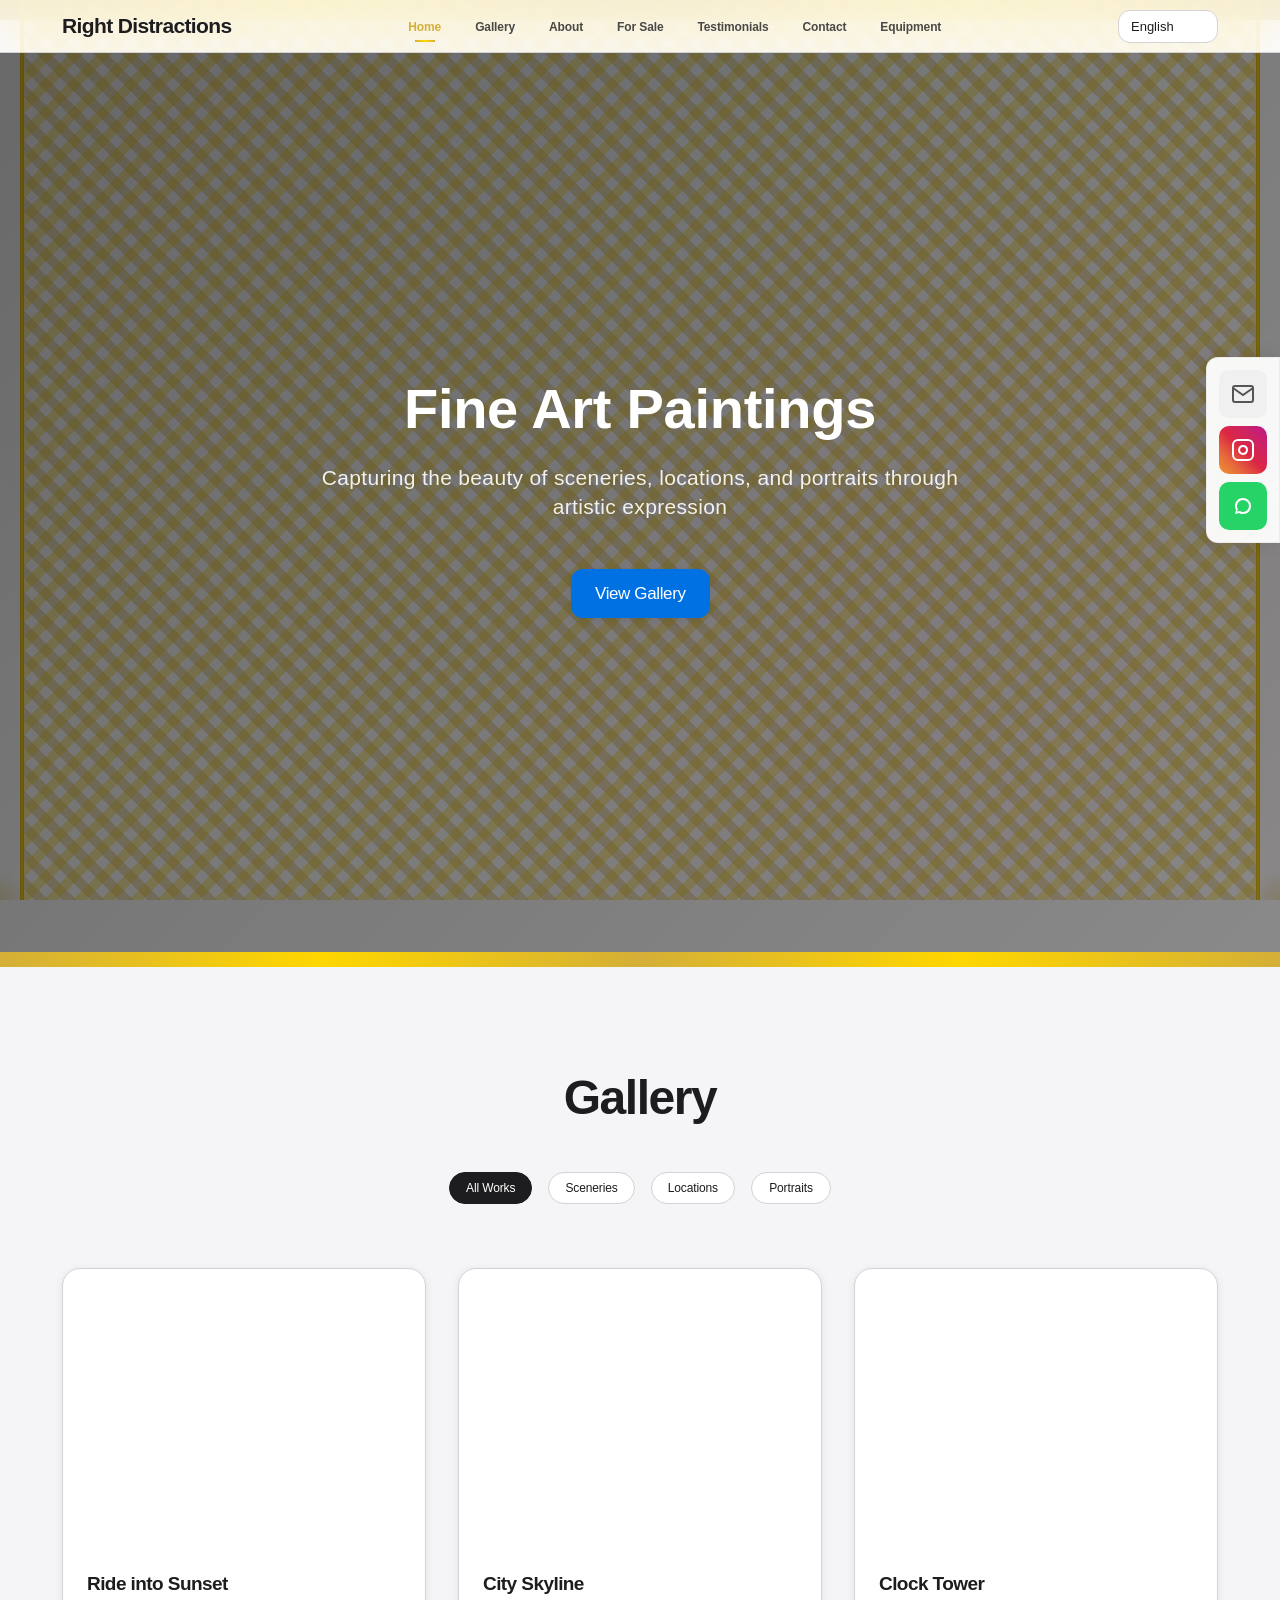
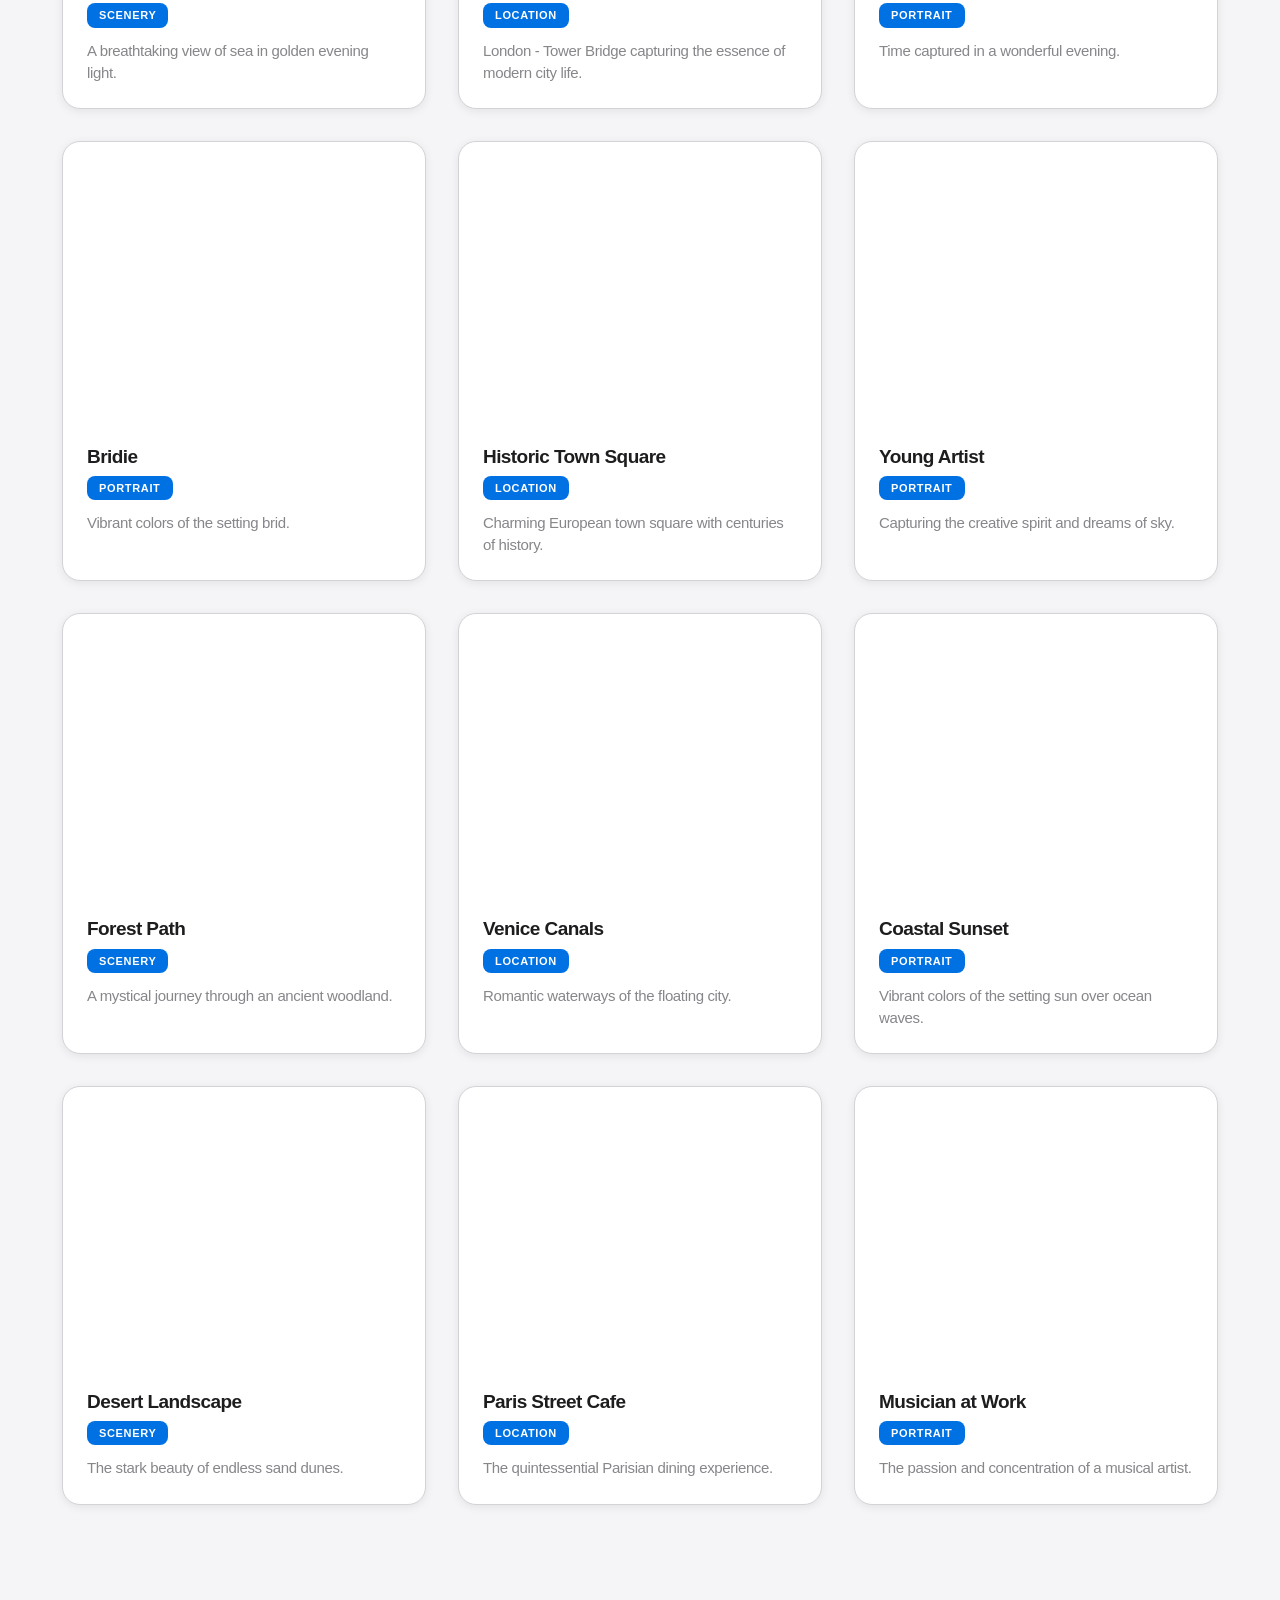
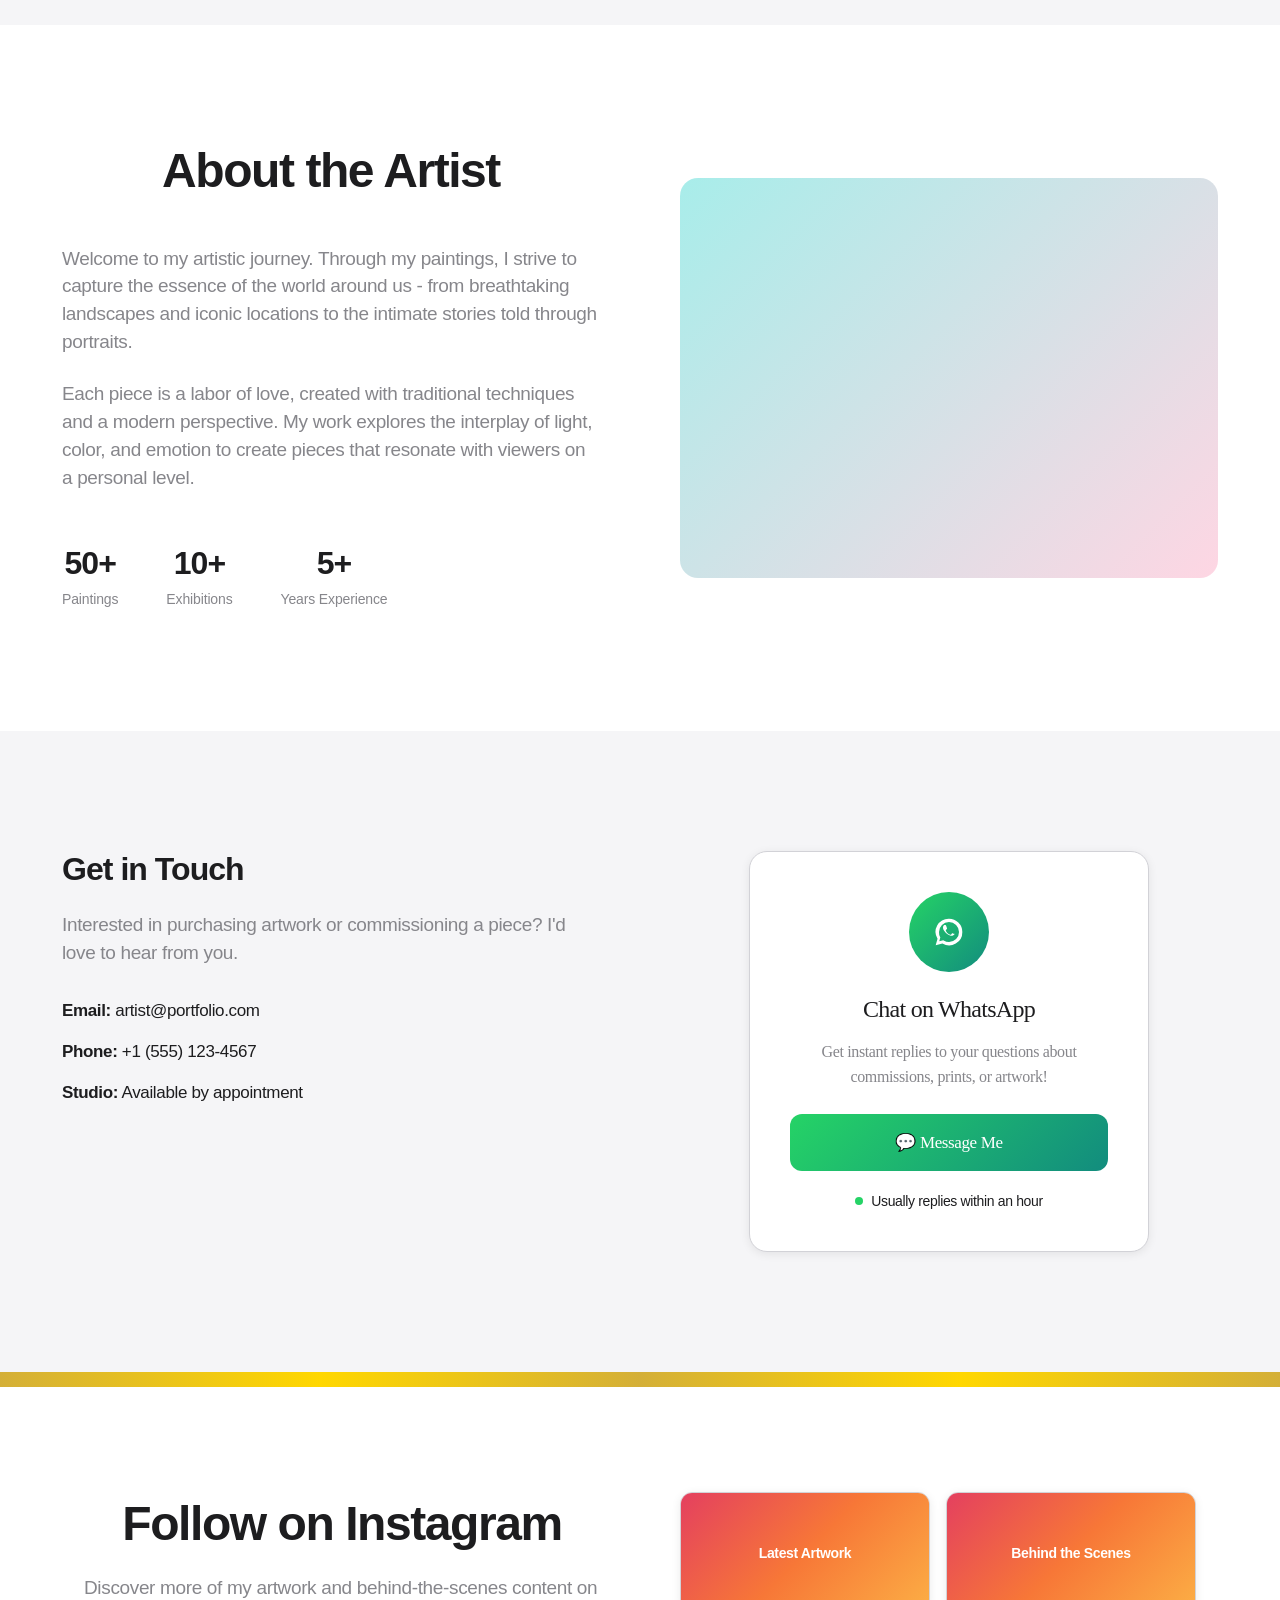
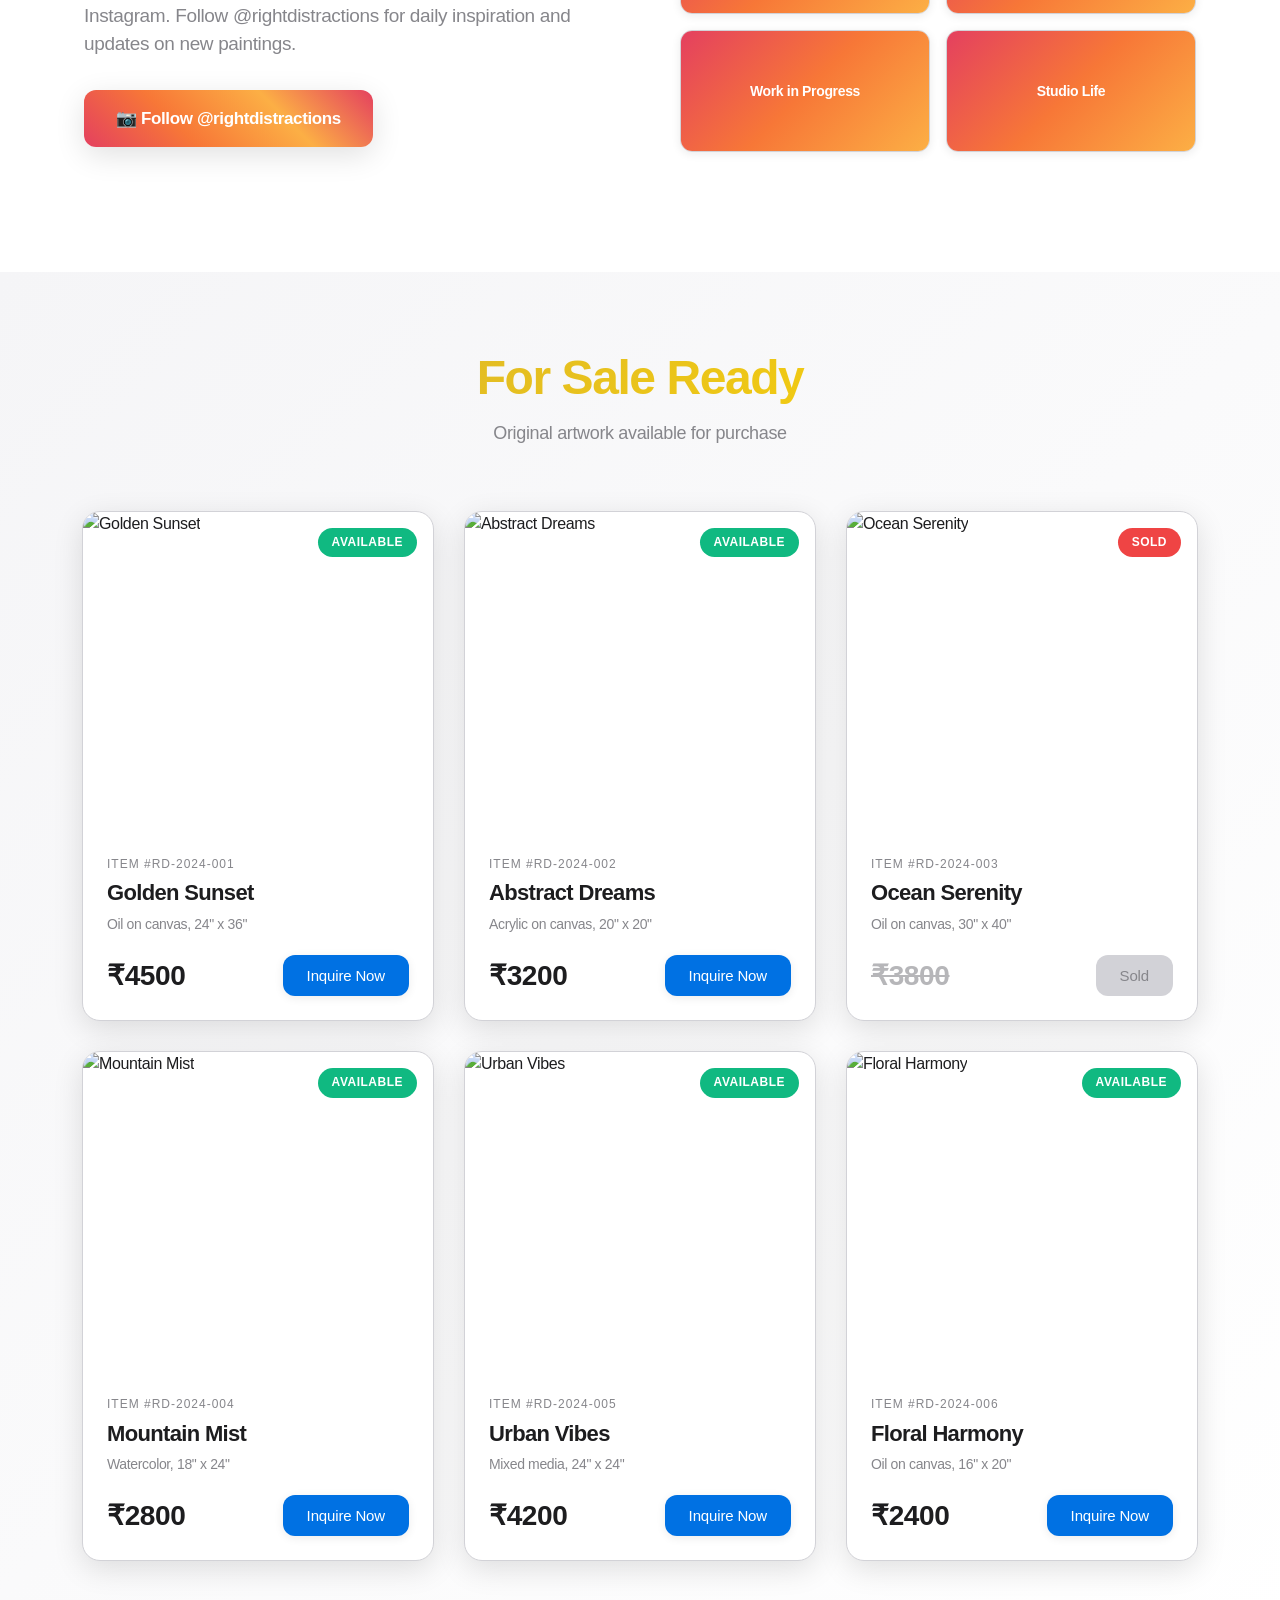
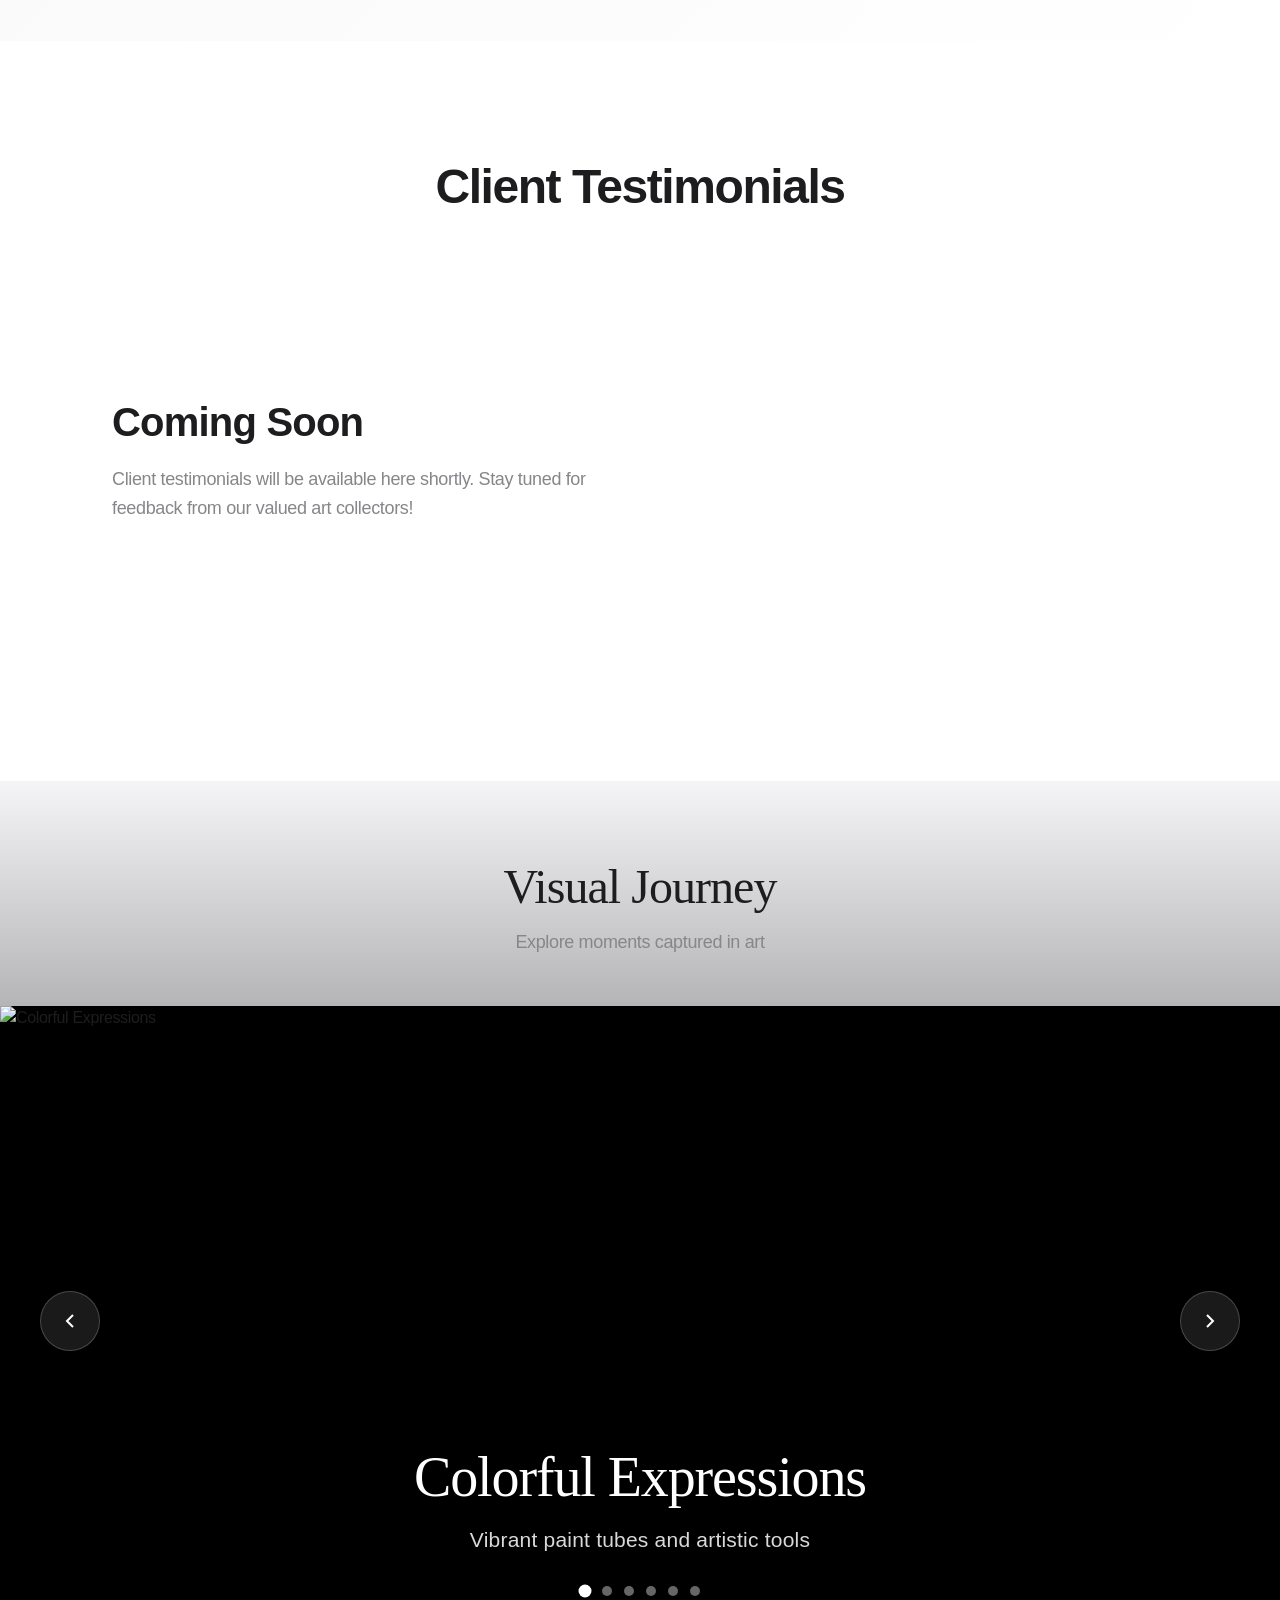
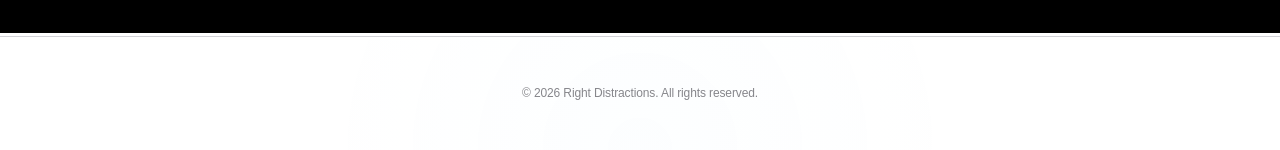
==== commit 8cee6b32: "added equipment html" ====
--- a/index.html
+++ b/index.html
@@ -3,8 +3,72 @@
 <head>
     <meta charset="UTF-8">
     <meta name="viewport" content="width=device-width, initial-scale=1.0">
+
+<!-- SEO Meta Tags -->
+    <meta name="description" content="Right Distractions - Fine art paintings capturing sceneries, locations, and portraits. Commission custom artwork or browse our gallery of original paintings.">
+    <meta name="keywords" content="fine art paintings, custom portraits, landscape paintings, commissioned artwork, artist portfolio, original paintings">
+    <meta name="author" content="Right Distractions">
+    <meta name="robots" content="index, follow">
+    <link rel="canonical" href="https://rightdistractions.com">
+    
+    <!-- Open Graph / Facebook -->
+    <meta property="og:type" content="website">
+    <meta property="og:url" content="https://rightdistractions.com">
+    <meta property="og:title" content="Right Distractions — Fine Art Paintings">
+    <meta property="og:description" content="Fine art paintings capturing sceneries, locations, and portraits. Commission custom artwork or browse our gallery.">
+    <meta property="og:image" content="https://images.unsplash.com/photo-1513364776144-60967b0f800f?w=1200&h=630&fit=crop">
+    
+    <!-- Twitter -->
+    <meta property="twitter:card" content="summary_large_image">
+    <meta property="twitter:url" content="https://rightdistractions.com">
+    <meta property="twitter:title" content="Right Distractions — Fine Art Paintings">
+    <meta property="twitter:description" content="Fine art paintings capturing sceneries, locations, and portraits. Commission custom artwork or browse our gallery.">
+    <meta property="twitter:image" content="https://images.unsplash.com/photo-1513364776144-60967b0f800f?w=1200&h=630&fit=crop">
+    
+     <meta name="referrer" content="strict-origin-when-cross-origin">
+    <meta http-equiv="X-Content-Type-Options" content="nosniff">
+    <meta http-equiv="X-Frame-Options" content="SAMEORIGIN">
+    <meta http-equiv="X-XSS-Protection" content="1; mode=block">
+
+    <!-- Performance: Preconnect to external domains -->
+    <link rel="preconnect" href="https://images.unsplash.com">
+    <link rel="preconnect" href="https://lottie.host">
+    <link rel="preconnect" href="https://raw.githubusercontent.com">
+    <link rel="dns-prefetch" href="https://images.unsplash.com">
+    
+    <!-- Performance: Preload critical resources -->
+    <link rel="preload" href="styles.css" as="style">
+    
     <title>Right Distractions — Fine Art Paintings</title>
     <link rel="stylesheet" href="styles.css">
+
+     <!-- Performance: Async script loading -->
+    <script src="script.js" defer></script>
+
+<!-- Google tag (gtag.js) -->
+<script async src="https://www.googletagmanager.com/gtag/js?id=G-NQR70B5Y78"></script>
+<script>
+  window.dataLayer = window.dataLayer || [];
+  function gtag(){dataLayer.push(arguments);}
+  gtag('js', new Date());
+
+  gtag('config', 'G-NQR70B5Y78');
+</script>
+    
+    <!-- Service Worker Registration for caching -->
+    <script>
+        if ('serviceWorker' in navigator) {
+            window.addEventListener('load', () => {
+                navigator.serviceWorker.register('/sw.js')
+                    .then((registration) => {
+                        console.log('SW registered: ', registration);
+                    })
+                    .catch((error) => {
+                        console.log('SW registration failed: ', error);
+                    });
+            });
+        }
+    </script>
 </head>
 <body>
     <header class="header">
@@ -13,14 +77,23 @@
                 <h1>Right Distractions</h1>
             </div>
             <ul class="nav-menu">
-                <li><a href="#home" class="nav-link">Home</a></li>
-                <li><a href="#gallery" class="nav-link">Portfolio</a></li>
-                <li><a href="#tutorials" class="nav-link">Tutorials</a></li>
-                <li><a href="#blog" class="nav-link">Blog</a></li>
-                <li><a href="#shop" class="nav-link">Shop</a></li>
-                <li><a href="#about" class="nav-link">About</a></li>
-                <li><a href="#contact" class="nav-link">Contact</a></li>
+                <li><a href="#home" class="nav-link" data-i18n="nav.home">Home</a></li>
+                <li><a href="#gallery" class="nav-link" data-i18n="nav.gallery">Gallery</a></li>
+                <li><a href="#about" class="nav-link" data-i18n="nav.about">About</a></li>
+                <li><a href="#for-sale" class="nav-link" data-i18n="nav.forsale">For Sale</a></li>
+                <li><a href="#testimonials" class="nav-link" data-i18n="nav.testimonials">Testimonials</a></li>
+                <li><a href="#contact" class="nav-link" data-i18n="nav.contact">Contact</a></li>
+                <li><a href="equipment.html" class="nav-link">Equipment</a></li>
             </ul>
+            <div class="language-switcher">
+                <select id="languageSelect" aria-label="Select language">
+                    <option value="en">English</option>
+                    <option value="es">Español</option>
+                    <option value="fr">Français</option>
+                    <option value="de">Deutsch</option>
+                    <option value="kn">ಕನ್ನಡ</option>
+                </select>
+            </div>
             <div class="hamburger">
                 <span></span>
                 <span></span>
@@ -30,120 +103,25 @@
     </header>
 
     <main>
-        <section id="featured-gallery" class="featured-gallery-section">
-            <div class="section-title">Featured Works</div>
-            <div class="slider-container">
-                <button class="slider-prev" onclick="slideGallery(-1)">&#10094;</button>
-                <div class="featured-gallery">
-                    <!-- Gallery items will be dynamically generated -->
-                </div>
-                <button class="slider-next" onclick="slideGallery(1)">&#10095;</button>
-            </div>
-            <div class="slider-dots">
-                <!-- Dot indicators will be dynamically generated -->
-            </div>
-        </section>
-
         <section id="home" class="hero">
             <div class="hero-content">
-                <h1 class="hero-title">Fine Art Paintings</h1>
-                <p class="hero-subtitle">Capturing the beauty of sceneries, locations, and portraits through artistic expression</p>
-                <a href="#gallery" class="cta-button">View Gallery</a>
+                <h1 class="hero-title" data-i18n="hero.title">Fine Art Paintings</h1>
+                <p class="hero-subtitle" data-i18n="hero.subtitle">Capturing the beauty of sceneries, locations, and portraits through artistic expression</p>
+                <a href="#gallery" class="cta-button" data-i18n="hero.cta">View Gallery</a>
             </div>
         </section>
 
         <section id="gallery" class="gallery-section">
-            <div class="section-title">Portfolio</div>
-            <div class="filter-buttons">
-                <button class="filter-btn active" data-filter="all">All Works</button>
-                <button class="filter-btn" data-filter="scenery">Sceneries</button>
-                <button class="filter-btn" data-filter="location">Locations</button>
-                <button class="filter-btn" data-filter="portrait">Portraits</button>
-            </div>
-            <div class="gallery-grid">
-                <!-- Gallery items will be dynamically generated -->
-            </div>
-        </section>
-
-        <section id="tutorials" class="tutorial-section">
-            <div class="section-title">Tutorials</div>
-            <div class="tutorial-grid">
-                <div class="tutorial-category">
-                    <h3>Animals</h3>
-                    <ul class="tutorial-list">
-                        <li><a href="#" class="tutorial-link">Dogs</a></li>
-                        <li><a href="#" class="tutorial-link">Cats</a></li>
-                        <li><a href="#" class="tutorial-link">Wildlife</a></li>
-                        <li><a href="#" class="tutorial-link">Other Animals</a></li>
-                    </ul>
-                </div>
-                <div class="tutorial-category">
-                    <h3>Landscapes</h3>
-                    <ul class="tutorial-list">
-                        <li><a href="#" class="tutorial-link">Backgrounds</a></li>
-                        <li><a href="#" class="tutorial-link">Water</a></li>
-                        <li><a href="#" class="tutorial-link">Plant and Still Life</a></li>
-                    </ul>
-                </div>
-                <div class="tutorial-category">
-                    <h3>People</h3>
-                    <ul class="tutorial-list">
-                        <li><a href="#" class="tutorial-link">Portraits</a></li>
-                        <li><a href="#" class="tutorial-link">Beginners Guide</a></li>
-                        <li><a href="#" class="tutorial-link">Mini Demos</a></li>
-                    </ul>
-                </div>
-            </div>
-        </section>
-
-        <section id="blog" class="blog-section">
-            <div class="section-title">The Latest From My Blog</div>
-            <div class="blog-grid">
-                <article class="blog-post">
-                    <div class="blog-image">
-                        <img src="https://images.unsplash.com/photo-1506905925346-21bda4d32df4?w=400&h=300&fit=crop" alt="Mountain Sunset">
-                    </div>
-                    <div class="blog-content">
-                        <h3 class="blog-title">Mountain Sunset</h3>
-                        <p class="blog-excerpt">A breathtaking exploration of light and shadow in landscape painting...</p>
-                        <a href="#" class="blog-link">Read More</a>
-                    </div>
-                </article>
-                <article class="blog-post">
-                    <div class="blog-image">
-                        <img src="https://images.unsplash.com/photo-1507525428034-b723cf961d3e?w=400&h=300&fit=crop" alt="Coastal Scene">
-                    </div>
-                    <div class="blog-content">
-                        <h3 class="blog-title">Coastal Dreams</h3>
-                        <p class="blog-excerpt">Capturing the essence of water movement and reflection...</p>
-                        <a href="#" class="blog-link">Read More</a>
-                    </div>
-                </article>
-                <article class="blog-post">
-                    <div class="blog-image">
-                        <img src="https://images.unsplash.com/photo-1513475382585-d06e58bcb0e0?w=400&h=300&fit=crop" alt="Portrait Study">
-                    </div>
-                    <div class="blog-content">
-                        <h3 class="blog-title">Portrait Techniques</h3>
-                        <p class="blog-excerpt">Advanced methods for capturing personality in portraits...</p>
-                        <a href="#" class="blog-link">Read More</a>
-                    </div>
-                </article>
-            </div>
-        </section>
-
-        <section id="shop" class="shop-section">
-            <div class="section-title">Shop</div>
-            <div class="shop-grid">
-                <div class="shop-category">
-                    <h3>Limited Edition Giclee Prints</h3>
-                    <p>High-quality prints of original artworks</p>
-                    <a href="#" class="shop-link">View Collection</a>
-                </div>
-                <div class="shop-category">
-                    <h3>Mini Prints for Charity</h3>
-                    <p>Support a good cause with beautiful art</p>
-                    <a href="#" class="shop-link">Shop Now</a>
+            <div class="container">
+                <h2 class="section-title" data-i18n="gallery.title">Gallery</h2>
+                <div class="filter-buttons">
+                    <button class="filter-btn active" data-filter="all" data-i18n="gallery.filterAll">All Works</button>
+                    <button class="filter-btn" data-filter="scenery" data-i18n="gallery.filterScenery">Sceneries</button>
+                    <button class="filter-btn" data-filter="location" data-i18n="gallery.filterLocation">Locations</button>
+                    <button class="filter-btn" data-filter="portrait" data-i18n="gallery.filterPortrait">Portraits</button>
+                </div>
+                <div class="gallery-grid">
+                    <!-- Gallery items will be dynamically generated -->
                 </div>
             </div>
         </section>
@@ -152,105 +130,810 @@
             <div class="about-content">
                 <div class="about-text">
                     <h2 class="section-title">About the Artist</h2>
-                    <p>Landscape painting has not always been my favourite subject and something which has taken a lot of practice. First starting to paint landscape merely as a backdrop in wildlife paintings, I have discovered a love of painting sunsets, clouds and water.</p>
-                    <p>Being from Northern Ireland where the landscape around the North Antrim coast is stunning, I've had much inspiration and motivation to get better!</p>
-                    <p>I will hopefully continue to push my boundaries as an artist by exploring new themes and trying to get better at the subjects I find more difficult.</p>
-                </div>
-                <div class="artist-stats">
-                    <div class="stat-item">
-                        <span class="stat-number">12+</span>
-                        <span class="stat-label">Artworks</span>
-                    </div>
-                    <div class="stat-item">
-                        <span class="stat-number">3</span>
-                        <span class="stat-label">Categories</span>
-                    </div>
-                    <div class="stat-item">
-                        <span class="stat-number">5+</span>
-                        <span class="stat-label">Years Experience</span>
-                    </div>
+                    <p>Welcome to my artistic journey. Through my paintings, I strive to capture the essence of the world around us - from breathtaking landscapes and iconic locations to the intimate stories told through portraits.</p>
+                    <p>Each piece is a labor of love, created with traditional techniques and a modern perspective. My work explores the interplay of light, color, and emotion to create pieces that resonate with viewers on a personal level.</p>
+                    <div class="artist-stats">
+                        <div class="stat">
+                            <span class="stat-number">50+</span>
+                            <span class="stat-label">Paintings</span>
+                        </div>
+                        <div class="stat">
+                            <span class="stat-number">10+</span>
+                            <span class="stat-label">Exhibitions</span>
+                        </div>
+                        <div class="stat">
+                            <span class="stat-number">5+</span>
+                            <span class="stat-label">Years Experience</span>
+                        </div>
+                    </div>
+                </div>
+                <div class="about-image">
+                   <iframe src="https://lottie.host/embed/7b838483-d975-4e73-9302-a7356e19cbc4/KSZSr32Bhe.lottie" width="100%" height="100%" frameborder="0" allowfullscreen></iframe>
                 </div>
             </div>
         </section>
-
         <section id="contact" class="contact-section">
             <div class="contact-content">
                 <div class="contact-info">
-                    <h2 class="section-title">Get in Touch</h2>
-                    <p>Interested in commissioning artwork or purchasing prints? I'd love to hear from you. Feel free to reach out through the form below or contact me directly.</p>
+                    <h3 data-i18n="contact.title">Get in Touch</h3>
+                    <p data-i18n="contact.description">Interested in purchasing artwork or commissioning a piece? I'd love to hear from you.</p>
                     <div class="contact-details">
                         <div class="contact-item">
-                            <span class="contact-label">Email:</span>
-                            <span class="contact-value">hello@rightdistractions.com</span>
+                            <strong data-i18n="contact.email">Email:</strong> artist@portfolio.com
                         </div>
                         <div class="contact-item">
-                            <span class="contact-label">Location:</span>
-                            <span class="contact-value">Northern Ireland</span>
-                        </div>
-                    </div>
-                </div>
-                <div class="contact-form-container">
-                    <form class="contact-form">
-                        <div class="form-group">
-                            <input type="text" id="name" name="name" placeholder="Your Name" required>
-                        </div>
-                        <div class="form-group">
-                            <input type="email" id="email" name="email" placeholder="Your Email" required>
-                        </div>
-                        <div class="form-group">
-                            <textarea id="message" name="message" placeholder="Your Message" rows="5" required></textarea>
-                        </div>
-                        <button type="submit" class="submit-btn">Send Message</button>
-                    </form>
+                            <strong data-i18n="contact.phone">Phone:</strong> +1 (555) 123-4567
+                        </div>
+                        <div class="contact-item">
+                            <strong data-i18n="contact.studio">Studio:</strong> <span data-i18n="contact.studioValue">Available by appointment</span>
+                        </div>
+                    </div>
+                </div>
+                <div class="whatsapp-container">
+                    <div class="whatsapp-card">
+                        <div class="whatsapp-icon">
+                            <svg viewBox="0 0 24 24" fill="none" xmlns="http://www.w3.org/2000/svg">
+                                <path d="M17.6 6.32A7.85 7.85 0 0 0 12 4a7.94 7.94 0 0 0-6.88 12.1L4 20l4.05-1.06A7.93 7.93 0 0 0 20 12a7.85 7.85 0 0 0-2.4-5.68zM12 18a5.92 5.92 0 0 1-3.2-.94l-.23-.14-2.4.63.64-2.35-.15-.24A5.93 5.93 0 0 1 6 12a6 6 0 0 1 12 0 5.93 5.93 0 0 1-6 6zm3.4-4.6c-.18-.1-1.07-.53-1.24-.59-.16-.06-.28-.1-.4.1-.12.18-.46.59-.56.7-.1.13-.2.14-.38.05-1.15-.58-1.9-1.03-2.66-2.33-.2-.34-.03-.52.15-.7.15-.15.34-.38.46-.57.1-.2.05-.36-.02-.5-.07-.14-.4-1.07-.55-1.46-.14-.37-.29-.32-.4-.33-.1 0-.22-.02-.34-.02s-.3.04-.46.22c-.16.18-.6.59-.6 1.43 0 .85.6 1.66.68 1.78.09.12 1.2 1.83 2.9 2.57 1.7.73 1.7.49 2 .46.3-.03 1.07-.43 1.22-.85.15-.42.15-.78.1-.85z" fill="currentColor"/>
+                            </svg>
+                        </div>
+                        <h3 data-i18n="contact.whatsappTitle">Chat on WhatsApp</h3>
+                        <p data-i18n="contact.whatsappDesc">Get instant replies to your questions about commissions, prints, or artwork!</p>
+                        <a href="https://wa.me/917411990920?text=Hi!%20I'm%20interested%20in%20your%20artwork.%20Can%20we%20chat?" target="_blank" class="whatsapp-btn">
+                            <span data-i18n="contact.whatsappBtn">💬 Message Me</span>
+                        </a>
+                        <div class="whatsapp-status">
+                            <span class="status-dot"></span>
+                            <span data-i18n="contact.whatsappStatus">Usually replies within an hour</span>
+                        </div>
+                    </div>
+                </div>
+            </div>
+        </section>
+
+        <section id="instagram" class="instagram-section">
+            <div class="container">
+                <div class="instagram-content">
+                    <div class="instagram-info">
+                        <h2 class="section-title" data-i18n="instagram.title">Follow on Instagram</h2>
+                        <p data-i18n="instagram.description">Discover more of my artwork and behind-the-scenes content on Instagram. Follow @rightdistractions for daily inspiration and updates on new paintings.</p>
+                        <a href="https://www.instagram.com/rightdistractions/" target="_blank" class="instagram-button">
+                        
+                            <span data-i18n="instagram.button">Follow @rightdistractions</span>
+                        </a>
+                    </div>
+                    <div class="instagram-preview">
+                        <div class="instagram-grid">
+                            <div class="instagram-item">
+                                <div class="instagram-placeholder">
+                                    <span>Latest Artwork</span>
+                                </div>
+                            </div>
+                            <div class="instagram-item">
+                                <div class="instagram-placeholder">
+                                    <span>Behind the Scenes</span>
+                                </div>
+                            </div>
+                            <div class="instagram-item">
+                                <div class="instagram-placeholder">
+                                    <span>Work in Progress</span>
+                                </div>
+                            </div>
+                            <div class="instagram-item">
+                                <div class="instagram-placeholder">
+                                    <span>Studio Life</span>
+                                </div>
+                            </div>
+                        </div>
+                    </div>
                 </div>
             </div>
         </section>
     </main>
 
+    <!-- For Sale Ready - E-commerce Section -->
+    <section id="for-sale" class="for-sale-section">
+        <div class="container">
+            <div class="section-header">
+                <h2 class="section-title" data-i18n="forsale.title">For Sale Ready</h2>
+                <p class="section-subtitle" data-i18n="forsale.subtitle">Original artwork available for purchase</p>
+            </div>
+            
+            <div class="artwork-grid">
+                <!-- Artwork Item 1 -->
+                <div class="artwork-card">
+                    <div class="artwork-image">
+                        <img src="https://images.unsplash.com/photo-1579783902614-a3fb3927b6a5?w=600&h=600&fit=crop" alt="Golden Sunset">
+                        <span class="artwork-status available" data-i18n="forsale.available">Available</span>
+                    </div>
+                    <div class="artwork-info">
+                        <span class="artwork-id">Item #RD-2024-001</span>
+                        <h3 class="artwork-title">Golden Sunset</h3>
+                        <p class="artwork-description">Oil on canvas, 24" x 36"</p>
+                        <div class="artwork-price-row">
+                            <span class="artwork-price">₹4500</span>
+                            <button class="buy-btn" data-i18n="forsale.inquire">Inquire Now</button>
+                        </div>
+                    </div>
+                </div>
+
+                <!-- Artwork Item 2 -->
+                <div class="artwork-card">
+                    <div class="artwork-image">
+                        <img src="https://images.unsplash.com/photo-1541963463532-d68292c34b19?w=600&h=600&fit=crop" alt="Abstract Dreams">
+                        <span class="artwork-status available" data-i18n="forsale.available">Available</span>
+                    </div>
+                    <div class="artwork-info">
+                        <span class="artwork-id">Item #RD-2024-002</span>
+                        <h3 class="artwork-title">Abstract Dreams</h3>
+                        <p class="artwork-description">Acrylic on canvas, 20" x 20"</p>
+                        <div class="artwork-price-row">
+                            <span class="artwork-price">₹3200</span>
+                            <button class="buy-btn" data-i18n="forsale.inquire">Inquire Now</button>
+                        </div>
+                    </div>
+                </div>
+
+                <!-- Artwork Item 3 -->
+                <div class="artwork-card">
+                    <div class="artwork-image">
+                        <img src="https://images.unsplash.com/photo-1549490349-8643362247b5?w=600&h=600&fit=crop" alt="Ocean Serenity">
+                        <span class="artwork-status sold" data-i18n="forsale.sold">Sold</span>
+                    </div>
+                    <div class="artwork-info">
+                        <span class="artwork-id">Item #RD-2024-003</span>
+                        <h3 class="artwork-title">Ocean Serenity</h3>
+                        <p class="artwork-description">Oil on canvas, 30" x 40"</p>
+                        <div class="artwork-price-row">
+                            <span class="artwork-price sold-price">₹3800</span>
+                            <button class="buy-btn" disabled data-i18n="forsale.sold">Sold</button>
+                        </div>
+                    </div>
+                </div>
+
+                <!-- Artwork Item 4 -->
+                <div class="artwork-card">
+                    <div class="artwork-image">
+                        <img src="https://images.unsplash.com/photo-1547891654-e66ed7ebb968?w=600&h=600&fit=crop" alt="Mountain Mist">
+                        <span class="artwork-status available" data-i18n="forsale.available">Available</span>
+                    </div>
+                    <div class="artwork-info">
+                        <span class="artwork-id">Item #RD-2024-004</span>
+                        <h3 class="artwork-title">Mountain Mist</h3>
+                        <p class="artwork-description">Watercolor, 18" x 24"</p>
+                        <div class="artwork-price-row">
+                            <span class="artwork-price">₹2800</span>
+                            <button class="buy-btn" data-i18n="forsale.inquire">Inquire Now</button>
+                        </div>
+                    </div>
+                </div>
+
+                <!-- Artwork Item 5 -->
+                <div class="artwork-card">
+                    <div class="artwork-image">
+                        <img src="https://images.unsplash.com/photo-1557672172-298e090bd0f1?w=600&h=600&fit=crop" alt="Urban Vibes">
+                        <span class="artwork-status available" data-i18n="forsale.available">Available</span>
+                    </div>
+                    <div class="artwork-info">
+                        <span class="artwork-id">Item #RD-2024-005</span>
+                        <h3 class="artwork-title">Urban Vibes</h3>
+                        <p class="artwork-description">Mixed media, 24" x 24"</p>
+                        <div class="artwork-price-row">
+                            <span class="artwork-price">₹4200</span>
+                            <button class="buy-btn" data-i18n="forsale.inquire">Inquire Now</button>
+                        </div>
+                    </div>
+                </div>
+
+                <!-- Artwork Item 6 -->
+                <div class="artwork-card">
+                    <div class="artwork-image">
+                        <img src="https://images.unsplash.com/photo-1505909182942-e2f09aee3e89?w=600&h=600&fit=crop" alt="Floral Harmony">
+                        <span class="artwork-status available" data-i18n="forsale.available">Available</span>
+                    </div>
+                    <div class="artwork-info">
+                        <span class="artwork-id">Item #RD-2024-006</span>
+                        <h3 class="artwork-title">Floral Harmony</h3>
+                        <p class="artwork-description">Oil on canvas, 16" x 20"</p>
+                        <div class="artwork-price-row">
+                            <span class="artwork-price">₹2400</span>
+                            <button class="buy-btn" data-i18n="forsale.inquire">Inquire Now</button>
+                        </div>
+                    </div>
+                </div>
+            </div>
+        </div>
+    </section>
+
+    <section id="testimonials" class="testimonials-section coming-soon-section">
+        <div class="container">
+            <h2 class="section-title" data-i18n="testimonials.title">Client Testimonials</h2>
+            <div class="coming-soon-content">
+                <div class="coming-soon-text-content">
+                    <h3 class="coming-soon-title">Coming Soon</h3>
+                    <p class="coming-soon-text">Client testimonials will be available here shortly. Stay tuned for feedback from our valued art collectors!</p>
+                </div>
+                <div class="coming-soon-image">
+                    <iframe src="https://lottie.host/embed/110b48ca-c9d1-4272-a52a-dbe7ae5ac6f9/Ry7KK4qLOk.lottie" width="100%" height="100%" frameborder="0" allowfullscreen></iframe>
+                </div>
+            </div>
+        </div>
+    </section>
+
+     <!-- Visual Journey - Animated Slider -->
+    <section id="visual-journey" class="visual-journey-slider">
+        <div class="slider-header">
+            <h2 class="slider-section-title">Visual Journey</h2>
+            <p class="slider-section-subtitle">Explore moments captured in art</p>
+        </div>
+        <div class="animated-slider">
+            <div class="slider-container">
+                <div class="slide active">
+                    <img src="https://images.unsplash.com/photo-1513364776144-60967b0f800f?w=1200&h=800&fit=crop" alt="Colorful Expressions">
+                    <div class="slide-content">
+                        <h3 class="slide-title">Colorful Expressions</h3>
+                        <p class="slide-subtitle">Vibrant paint tubes and artistic tools</p>
+                    </div>
+                </div>
+                <div class="slide">
+                    <img src="https://images.unsplash.com/photo-1460661419201-fd4cecdf8a8b?w=1200&h=800&fit=crop" alt="Creative Process">
+                    <div class="slide-content">
+                        <h3 class="slide-title">Creative Process</h3>
+                        <p class="slide-subtitle">Where inspiration meets canvas</p>
+                    </div>
+                </div>
+                <div class="slide">
+                    <img src="https://images.unsplash.com/photo-1578301978693-85fa9c0320b9?w=1200&h=800&fit=crop" alt="Artistic Tools">
+                    <div class="slide-content">
+                        <h3 class="slide-title">Artistic Tools</h3>
+                        <p class="slide-subtitle">The essentials of every painter</p>
+                    </div>
+                </div>
+                <div class="slide">
+                    <img src="https://images.unsplash.com/photo-1536924940846-227afb31e2a5?w=1200&h=800&fit=crop" alt="Oil Paint Magic">
+                    <div class="slide-content">
+                        <h3 class="slide-title">Oil Paint Magic</h3>
+                        <p class="slide-subtitle">Rich colors and textures</p>
+                    </div>
+                </div>
+                <div class="slide">
+                    <img src="https://images.unsplash.com/photo-1541963463532-d68292c34b19?w=1200&h=800&fit=crop" alt="Watercolor Dreams">
+                    <div class="slide-content">
+                        <h3 class="slide-title">Watercolor Dreams</h3>
+                        <p class="slide-subtitle">Fluid and ethereal beauty</p>
+                    </div>
+                </div>
+                <div class="slide">
+                    <img src="https://raw.githubusercontent.com/sivadevireddy89-afk/rightdistractions.github.io/main/Images/steve-johnson-Xx_d26R37E4-unsplash.jpg" alt="Brush Collection">
+                    <div class="slide-content">
+                        <h3 class="slide-title">Brush Collection</h3>
+                        <p class="slide-subtitle">Tools of the trade</p>
+                    </div>
+                </div>
+            </div>
+            
+            <div class="slider-controls">
+                <button class="slider-arrow slider-prev" aria-label="Previous slide">
+                    <svg viewBox="0 0 24 24" fill="none" stroke="currentColor" stroke-width="2">
+                        <path d="M15 18l-6-6 6-6"/>
+                    </svg>
+                </button>
+                <button class="slider-arrow slider-next" aria-label="Next slide">
+                    <svg viewBox="0 0 24 24" fill="none" stroke="currentColor" stroke-width="2">
+                        <path d="M9 18l6-6-6-6"/>
+                    </svg>
+                </button>
+            </div>
+            
+            <div class="slider-dots">
+                <button class="dot active" data-slide="0" aria-label="Go to slide 1"></button>
+                <button class="dot" data-slide="1" aria-label="Go to slide 2"></button>
+                <button class="dot" data-slide="2" aria-label="Go to slide 3"></button>
+                <button class="dot" data-slide="3" aria-label="Go to slide 4"></button>
+                <button class="dot" data-slide="4" aria-label="Go to slide 5"></button>
+                <button class="dot" data-slide="5" aria-label="Go to slide 6"></button>
+            </div>
+            
+            <div class="slider-progress">
+                <div class="progress-fill"></div>
+            </div>
+        </div>
+    </section>
+    
     <footer class="footer">
-        <div class="footer-content">
-            <div class="footer-section">
-                <h4>Connect</h4>
-                <div class="social-links">
-                    <a href="https://www.instagram.com/rightdistractions/" target="_blank" class="social-link">Instagram</a>
-                    <a href="#" target="_blank" class="social-link">Facebook</a>
-                    <a href="#" target="_blank" class="social-link">Patreon</a>
-                </div>
-            </div>
-            <div class="footer-section">
-                <h4>Quick Links</h4>
-                <ul class="footer-links">
-                    <li><a href="#gallery">Portfolio</a></li>
-                    <li><a href="#tutorials">Tutorials</a></li>
-                    <li><a href="#blog">Blog</a></li>
-                    <li><a href="#shop">Shop</a></li>
-                </ul>
-            </div>
-            <div class="footer-section">
-                <h4>Legal</h4>
-                <ul class="footer-links">
-                    <li><a href="#privacy">Privacy Policy</a></li>
-                    <li><a href="#terms">Terms of Service</a></li>
-                </ul>
-            </div>
-        </div>
-        <div class="footer-bottom">
-            <p>&copy; 2024 Right Distractions. All rights reserved.</p>
-        </div>
+        <p>&copy; 2026 Right Distractions. All rights reserved.</p>
     </footer>
 
     <!-- Modal for image viewing -->
     <div class="modal" id="imageModal">
         <div class="modal-content">
             <span class="close">&times;</span>
-            <div class="modal-image" id="modalImage"></div>
+            <div class="modal-media" id="modalMedia"></div>
             <div class="modal-info">
                 <h3 id="modalTitle"></h3>
                 <p id="modalDescription"></p>
             </div>
         </div>
     </div>
+ <!-- Scrolling Paint Brush -->
+    <div class="scroll-brush" id="scrollBrush">
+        <svg viewBox="0 0 120 200" xmlns="http://www.w3.org/2000/svg">
+            <defs>
+                <!-- Wood handle gradient -->
+                <linearGradient id="woodGradient" x1="0%" y1="0%" x2="100%" y2="0%">
+                    <stop offset="0%" style="stop-color:#5D3A1A;stop-opacity:1" />
+                    <stop offset="30%" style="stop-color:#8B4513;stop-opacity:1" />
+                    <stop offset="50%" style="stop-color:#A0522D;stop-opacity:1" />
+                    <stop offset="70%" style="stop-color:#8B4513;stop-opacity:1" />
+                    <stop offset="100%" style="stop-color:#5D3A1A;stop-opacity:1" />
+                </linearGradient>
+                <!-- Metal ferrule gradient -->
+                <linearGradient id="metalGradient" x1="0%" y1="0%" x2="100%" y2="0%">
+                    <stop offset="0%" style="stop-color:#B8860B;stop-opacity:1" />
+                    <stop offset="20%" style="stop-color:#FFD700;stop-opacity:1" />
+                    <stop offset="50%" style="stop-color:#FFF8DC;stop-opacity:1" />
+                    <stop offset="80%" style="stop-color:#FFD700;stop-opacity:1" />
+                    <stop offset="100%" style="stop-color:#B8860B;stop-opacity:1" />
+                </linearGradient>
+                <!-- Bristle gradient -->
+                <linearGradient id="bristleGradient" x1="0%" y1="0%" x2="100%" y2="0%">
+                    <stop offset="0%" style="stop-color:#D2B48C;stop-opacity:1" />
+                    <stop offset="50%" style="stop-color:#F5DEB3;stop-opacity:1" />
+                    <stop offset="100%" style="stop-color:#D2B48C;stop-opacity:1" />
+                </linearGradient>
+                <!-- Shadow filter -->
+                <filter id="dropShadow" x="-20%" y="-20%" width="140%" height="140%">
+                    <feGaussianBlur in="SourceAlpha" stdDeviation="3"/>
+                    <feOffset dx="3" dy="3" result="offsetblur"/>
+                    <feComponentTransfer>
+                        <feFuncA type="linear" slope="0.3"/>
+                    </feComponentTransfer>
+                    <feMerge> 
+                        <feMergeNode/>
+                        <feMergeNode in="SourceGraphic"/> 
+                    </feMerge>
+                </filter>
+            </defs>
+            
+            <!-- Brush handle -->
+            <rect x="45" y="10" width="30" height="100" rx="8" ry="8" fill="url(#woodGradient)" filter="url(#dropShadow)"/>
+            
+            <!-- Handle highlight -->
+            <rect x="50" y="15" width="8" height="90" rx="3" fill="#CD853F" opacity="0.5"/>
+            
+            <!-- Metal ferrule -->
+            <rect x="40" y="105" width="40" height="25" rx="3" ry="3" fill="url(#metalGradient)" filter="url(#dropShadow)"/>
+            
+            <!-- Ferrule ridges -->
+            <line x1="45" y1="108" x2="45" y2="127" stroke="#B8860B" stroke-width="1"/>
+            <line x1="50" y1="108" x2="50" y2="127" stroke="#B8860B" stroke-width="1"/>
+            <line x1="55" y1="108" x2="55" y2="127" stroke="#B8860B" stroke-width="1"/>
+            <line x1="60" y1="108" x2="60" y2="127" stroke="#B8860B" stroke-width="1"/>
+            <line x1="65" y1="108" x2="65" y2="127" stroke="#B8860B" stroke-width="1"/>
+            <line x1="70" y1="108" x2="70" y2="127" stroke="#B8860B" stroke-width="1"/>
+            <line x1="75" y1="108" x2="75" y2="127" stroke="#B8860B" stroke-width="1"/>
+            
+            <!-- Brush bristles with realistic curve -->
+            <path class="brush-tip" d="M42 128 Q38 155 45 175 Q55 190 60 185 Q70 175 78 175 Q85 155 78 128 Z" fill="url(#bristleGradient)" stroke="#C19A6B" stroke-width="1"/>
+            
+            <!-- Individual bristle lines -->
+            <g opacity="0.3" stroke="#8B7355" stroke-width="0.5">
+                <path d="M45 130 Q42 155 48 180"/>
+                <path d="M50 130 Q48 155 53 182"/>
+                <path d="M55 130 Q54 155 58 183"/>
+                <path d="M60 130 Q60 155 63 184"/>
+                <path d="M65 130 Q66 155 68 182"/>
+                <path d="M70 130 Q72 155 73 180"/>
+                <path d="M75 130 Q78 155 78 175"/>
+            </g>
+            
+            <!-- Wet paint on bristles - red blob -->
+            <ellipse cx="55" cy="140" rx="12" ry="8" fill="#E74C3C" opacity="0.9">
+                <animate attributeName="ry" values="8;9;8" dur="2s" repeatCount="indefinite"/>
+            </ellipse>
+            
+            <!-- Wet paint - blue blob -->
+            <ellipse cx="70" cy="150" rx="10" ry="6" fill="#3498DB" opacity="0.8">
+                <animate attributeName="ry" values="6;7;6" dur="2.3s" repeatCount="indefinite"/>
+            </ellipse>
+            
+            <!-- Wet paint - yellow blob -->
+            <ellipse cx="62" cy="165" rx="8" ry="5" fill="#F1C40F" opacity="0.85">
+                <animate attributeName="ry" values="5;6;5" dur="1.8s" repeatCount="indefinite"/>
+            </ellipse>
+            
+            <!-- Paint drip -->
+            <path d="M70 152 Q72 165 71 175" stroke="#3498DB" stroke-width="3" fill="none" opacity="0.6" stroke-linecap="round"/>
+            <circle cx="71" cy="177" r="3" fill="#3498DB" opacity="0.6"/>
+            
+            <!-- Highlight on bristles -->
+            <path d="M48 135 Q50 160 55 175" stroke="#FFF" stroke-width="2" fill="none" opacity="0.3" stroke-linecap="round"/>
+        </svg>
+    </div>
+
+    <!-- Contact Sidebar -->
+    <aside class="contact-sidebar">
+        <a href="#contact" class="sidebar-link sidebar-contact" title="Contact Us">
+            <svg viewBox="0 0 24 24" fill="none" stroke="currentColor" stroke-width="2">
+                <path d="M4 4h16c1.1 0 2 .9 2 2v12c0 1.1-.9 2-2 2H4c-1.1 0-2-.9-2-2V6c0-1.1.9-2 2-2z"/>
+                <polyline points="22,6 12,13 2,6"/>
+            </svg>
+            <span>Contact</span>
+        </a>
+        <a href="https://www.instagram.com/rightdistractions/" target="_blank" class="sidebar-link sidebar-instagram" title="Follow on Instagram">
+            <svg viewBox="0 0 24 24" fill="none" stroke="currentColor" stroke-width="2">
+                <rect x="2" y="2" width="20" height="20" rx="5" ry="5"/>
+                <path d="M16 11.37A4 4 0 1 1 12.63 8 4 4 0 0 1 16 11.37z"/>
+                <line x1="17.5" y1="6.5" x2="17.51" y2="6.5"/>
+            </svg>
+            <span>Instagram</span>
+        </a>
+        <a href="https://wa.me/917411990920?text=Hi!%20Supriya%20I'm%20interested%20in%20your%20artwork.%20Can%20we%20chat?" target="_blank" class="sidebar-link sidebar-whatsapp" title="Chat on WhatsApp">
+            <svg viewBox="0 0 24 24" fill="currentColor">
+                <path d="M17.6 6.32A7.85 7.85 0 0 0 12 4a7.94 7.94 0 0 0-6.88 12.1L4 20l4.05-1.06A7.93 7.93 0 0 0 20 12a7.85 7.85 0 0 0-2.4-5.68zM12 18a5.92 5.92 0 0 1-3.2-.94l-.23-.14-2.4.63.64-2.35-.15-.24A5.93 5.93 0 0 1 6 12a6 6 0 0 1 12 0 5.93 5.93 0 0 1-6 6z"/>
+            </svg>
+            <span>WhatsApp</span>
+        </a>
+    </aside>
 
     <script src="script.js"></script>
+<!-- Multi-Language Support -->
+    <script>
+        const translations = {
+            en: {
+                nav: {
+                    home: "Home",
+                    gallery: "Gallery",
+                    forsale: "For Sale",
+                    about: "About",
+                    testimonials: "Testimonials",
+                    contact: "Contact"
+                },
+                hero: {
+                    title: "Fine Art Paintings",
+                    subtitle: "Capturing the beauty of sceneries, locations, and portraits through artistic expression",
+                    cta: "View Gallery"
+                },
+                gallery: {
+                    title: "Gallery",
+                    filterAll: "All Works",
+                    filterScenery: "Sceneries",
+                    filterLocation: "Locations",
+                    filterPortrait: "Portraits"
+                },
+                forsale: {
+                    title: "For Sale Ready",
+                    subtitle: "Original artwork available for purchase",
+                    available: "Available",
+                    sold: "Sold",
+                    inquire: "Inquire Now",
+                    pricePrefix: "£"
+                },
+                about: {
+                    title: "About the Artist",
+                    paintings: "Paintings",
+                    exhibitions: "Exhibitions",
+                    experience: "Years Experience"
+                },
+                testimonials: {
+                    title: "Client Testimonials",
+                    subtitle: "What clients have to say about my work"
+                },
+                contact: {
+                    title: "Get in Touch",
+                    description: "Interested in purchasing artwork or commissioning a piece? I'd love to hear from you.",
+                    email: "Email:",
+                    phone: "Phone:",
+                    studio: "Studio:",
+                    studioValue: "Available by appointment",
+                    whatsappTitle: "Chat on WhatsApp",
+                    whatsappDesc: "Get instant replies to your questions about commissions, prints, or artwork!",
+                    whatsappBtn: "💬 Message Me",
+                    whatsappStatus: "Usually replies within an hour"
+                },
+                instagram: {
+                    title: "Follow on Instagram",
+                    description: "Discover more of my artwork and behind-the-scenes content on Instagram. Follow @rightdistractions for daily inspiration and updates on new paintings.",
+                    button: "📷 Follow @rightdistractions"
+                },
+                footer: {
+                    copyright: "© 2024 Right Distractions. All rights reserved."
+                }
+            },
+            es: {
+                nav: {
+                    home: "Inicio",
+                    gallery: "Galería",
+                    forsale: "En Venta",
+                    about: "Acerca de",
+                    testimonials: "Testimonios",
+                    contact: "Contacto"
+                },
+                hero: {
+                    title: "Pinturas de Bellas Artes",
+                    subtitle: "Capturando la belleza de paisajes, lugares y retratos a través de la expresión artística",
+                    cta: "Ver Galería"
+                },
+                gallery: {
+                    title: "Galería",
+                    filterAll: "Todas las Obras",
+                    filterScenery: "Paisajes",
+                    filterLocation: "Lugares",
+                    filterPortrait: "Retratos"
+                },
+                forsale: {
+                    title: "Disponible para Venta",
+                    subtitle: "Obras de arte originales disponibles para comprar",
+                    available: "Disponible",
+                    sold: "Vendido",
+                    inquire: "Consultar Ahora",
+                    pricePrefix: "£"
+                },
+                about: {
+                    title: "Sobre el Artista",
+                    paintings: "Pinturas",
+                    exhibitions: "Exposiciones",
+                    experience: "Años de Experiencia"
+                },
+                testimonials: {
+                    title: "Testimonios de Clientes",
+                    subtitle: "Lo que los clientes dicen sobre mi trabajo"
+                },
+                contact: {
+                    title: "Ponte en Contacto",
+                    description: "¿Interesado en comprar obras de arte o encargar una pieza? Me encantaría saber de ti.",
+                    email: "Correo:",
+                    phone: "Teléfono:",
+                    studio: "Estudio:",
+                    studioValue: "Disponible con cita previa",
+                    whatsappTitle: "Chatear en WhatsApp",
+                    whatsappDesc: "¡Obtén respuestas instantáneas a tus preguntas sobre comisiones, impresiones o obras de arte!",
+                    whatsappBtn: "💬 Envíame un Mensaje",
+                    whatsappStatus: "Suele responder en una hora"
+                },
+                instagram: {
+                    title: "Sígueme en Instagram",
+                    description: "Descubre más de mi arte y contenido detrás de cámaras en Instagram. Sigue a @rightdistractions para inspiración diaria y actualizaciones.",
+                    button: "📷 Seguir @rightdistractions"
+                },
+                footer: {
+                    copyright: "© 2024 Right Distractions. Todos los derechos reservados."
+                }
+            },
+            fr: {
+                nav: {
+                    home: "Accueil",
+                    gallery: "Galerie",
+                    forsale: "À Vendre",
+                    about: "À Propos",
+                    testimonials: "Témoignages",
+                    contact: "Contact"
+                },
+                hero: {
+                    title: "Peintures des Beaux-Arts",
+                    subtitle: "Capturer la beauté des paysages, des lieux et des portraits à travers l'expression artistique",
+                    cta: "Voir la Galerie"
+                },
+                gallery: {
+                    title: "Galerie",
+                    filterAll: "Toutes les Œuvres",
+                    filterScenery: "Paysages",
+                    filterLocation: "Lieux",
+                    filterPortrait: "Portraits"
+                },
+                forsale: {
+                    title: "Prêt à Vendre",
+                    subtitle: "Œuvres d'art originales disponibles à l'achat",
+                    available: "Disponible",
+                    sold: "Vendu",
+                    inquire: "Renseigner Maintenant",
+                    pricePrefix: "£"
+                },
+                about: {
+                    title: "À Propos de l'Artiste",
+                    paintings: "Peintures",
+                    exhibitions: "Expositions",
+                    experience: "Années d'Expérience"
+                },
+                testimonials: {
+                    title: "Témoignages Clients",
+                    subtitle: "Ce que les clients disent de mon travail"
+                },
+                contact: {
+                    title: "Prenez Contact",
+                    description: "Intéressé par l'achat d'œuvres d'art ou la commande d'une pièce? J'aimerais avoir de vos nouvelles.",
+                    email: "Email:",
+                    phone: "Téléphone:",
+                    studio: "Atelier:",
+                    studioValue: "Sur rendez-vous",
+                    whatsappTitle: "Discuter sur WhatsApp",
+                    whatsappDesc: "Obtenez des réponses instantanées à vos questions sur les commissions, impressions ou œuvres d'art!",
+                    whatsappBtn: "💬 M'Envoyer un Message",
+                    whatsappStatus: "Répond généralement en une heure"
+                },
+                instagram: {
+                    title: "Suivez sur Instagram",
+                    description: "Découvrez plus de mon art et du contenu en coulisses sur Instagram. Suivez @rightdistractions pour l'inspiration quotidienne.",
+                    button: "📷 Suivre @rightdistractions"
+                },
+                footer: {
+                    copyright: "© 2024 Right Distractions. Tous droits réservés."
+                }
+            },
+            de: {
+                nav: {
+                    home: "Startseite",
+                    gallery: "Galerie",
+                    forsale: "Zu Verkaufen",
+                    about: "Über",
+                    testimonials: "Kundenbewertungen",
+                    contact: "Kontakt"
+                },
+                hero: {
+                    title: "Kunstmalereien",
+                    subtitle: "Einfangen der Schönheit von Landschaften, Orten und Porträts durch künstlerischen Ausdruck",
+                    cta: "Galerie ansehen"
+                },
+                gallery: {
+                    title: "Galerie",
+                    filterAll: "Alle Werke",
+                    filterScenery: "Landschaften",
+                    filterLocation: "Orte",
+                    filterPortrait: "Porträts"
+                },
+                forsale: {
+                    title: "Zum Verkauf Bereit",
+                    subtitle: "Original-Kunstwerke zum Kauf verfügbar",
+                    available: "Verfügbar",
+                    sold: "Verkauft",
+                    inquire: "Jetzt Anfragen",
+                    pricePrefix: "£"
+                },
+                about: {
+                    title: "Über den Künstler",
+                    paintings: "Gemälde",
+                    exhibitions: "Ausstellungen",
+                    experience: "Jahre Erfahrung"
+                },
+                testimonials: {
+                    title: "Kundenbewertungen",
+                    subtitle: "Was Kunden über meine Arbeit sagen"
+                },
+                contact: {
+                    title: "Kontakt aufnehmen",
+                    description: "Interessiert am Kauf von Kunstwerken oder an einer Auftragsarbeit? Ich würde mich freuen, von Ihnen zu hören.",
+                    email: "E-Mail:",
+                    phone: "Telefon:",
+                    studio: "Atelier:",
+                    studioValue: "Nach Vereinbarung",
+                    whatsappTitle: "Auf WhatsApp Chatten",
+                    whatsappDesc: "Erhalten Sie sofortige Antworten auf Ihre Fragen zu Aufträgen, Drucken oder Kunstwerken!",
+                    whatsappBtn: "💬 Nachricht senden",
+                    whatsappStatus: "Antwortet normalerweise innerhalb einer Stunde"
+                },
+                instagram: {
+                    title: "Folgen Sie auf Instagram",
+                    description: "Entdecken Sie mehr von meiner Kunst und Hintergrund-Inhalten auf Instagram. Folgen Sie @rightdistractions für tägliche Inspiration.",
+                    button: "📷 Folgen @rightdistractions"
+                },
+                footer: {
+                    copyright: "© 2024 Right Distractions. Alle Rechte vorbehalten."
+                }
+            },
+            kn: {
+                nav: {
+                    home: "ಮುಖಪುಟ",
+                    gallery: "ಗ್ಯಾಲರಿ",
+                    forsale: "ಮಾರಾಟಕ್ಕೆ",
+                    about: "ಕಲಾವಿದರ ಬಗ್ಗೆ",
+                    testimonials: "ಪ್ರಶಂಸಾಪತ್ರಗಳು",
+                    contact: "ಸಂಪರ್ಕ"
+                },
+                hero: {
+                    title: "ಸುಂದರ ಕಲೆ ಚಿತ್ರಗಳು",
+                    subtitle: "ಕಲಾತ್ಮಕ ಅಭಿವ್ಯಕ್ತಿಯ ಮೂಲಕ ಪ್ರಕೃತಿ ದೃಶ್ಯಗಳು, ಸ್ಥಳಗಳು ಮತ್ತು ಛಾಯಾಚಿತ್ರಗಳ ಸೌಂದರ್ಯವನ್ನು ಹಿಡಿದಿಡುವುದು",
+                    cta: "ಗ್ಯಾಲರಿ ವೀಕ್ಷಿಸಿ"
+                },
+                gallery: {
+                    title: "ಗ್ಯಾಲರಿ",
+                    filterAll: "ಎಲ್ಲಾ ಕೃತಿಗಳು",
+                    filterScenery: "ಪ್ರಕೃತಿ ದೃಶ್ಯಗಳು",
+                    filterLocation: "ಸ್ಥಳಗಳು",
+                    filterPortrait: "ಛಾಯಾಚಿತ್ರಗಳು"
+                },
+                forsale: {
+                    title: "ಮಾರಾಟಕ್ಕೆ ಸಿದ್ಧ",
+                    subtitle: "ಖರೀದಿಗೆ ಲಭ್ಯವಿರುವ ಮೂಲ ಕಲೆ ಕೃತಿಗಳು",
+                    available: "ಲಭ್ಯವಿದೆ",
+                    sold: "ಮಾರಾಟವಾಯಿತು",
+                    inquire: "ಈಗ ವಿಚಾರಿಸಿ",
+                    pricePrefix: "£"
+                },
+                about: {
+                    title: "ಕಲಾವಿದರ ಬಗ್ಗೆ",
+                    paintings: "ಚಿತ್ರಗಳು",
+                    exhibitions: "ಪ್ರದರ್ಶನಗಳು",
+                    experience: "ವರ್ಷಗಳ ಅನುಭವ"
+                },
+                testimonials: {
+                    title: "ಗ್ರಾಹಕರ ಪ್ರಶಂಸಾಪತ್ರಗಳು",
+                    subtitle: "ನನ್ನ ಕೆಲಸದ ಬಗ್ಗೆ ಗ್ರಾಹಕರು ಏನು ಹೇಳುತ್ತಾರೆ"
+                },
+                contact: {
+                    title: "ಸಂಪರ್ಕಿಸಿ",
+                    description: "ಕಲೆ ಕೃತಿಗಳನ್ನು ಖರೀದಿಸಲು ಅಥವಾ ಆಯೋಗಿಸಲು ಆಸಕ್ತಿ ಇದೆಯೇ? ನಿಮ್ಮಿಂದ ಕೇಳಲು ನಾನು ಬಯಸುತ್ತೇನೆ.",
+                    email: "ಇಮೇಲ್:",
+                    phone: "ದೂರವಾಣಿ:",
+                    studio: "ಸ್ಟುಡಿಯೋ:",
+                    studioValue: "ನೇಮಕಾತಿ ಮೂಲಕ ಲಭ್ಯ",
+                    whatsappTitle: "ವಾಟ್ಸಾಪ್‌ನಲ್ಲಿ ಚಾಟ್ ಮಾಡಿ",
+                    whatsappDesc: "ಆಯೋಗಗಳು, ಮುದ್ರಣಗಳು ಅಥವಾ ಕಲೆ ಕೃತಿಗಳ ಬಗ್ಗೆ ನಿಮ್ಮ ಪ್ರಶ್ನೆಗಳಿಗೆ ತಕ್ಷಣದ ಉತ್ತರಗಳನ್ನು ಪಡೆಯಿರಿ!",
+                    whatsappBtn: "💬 ಸಂದೇಶ ಕಳುಹಿಸಿ",
+                    whatsappStatus: "ಸಾಮಾನ್ಯವಾಗಿ ಒಂದು ಗಂಟೆಯಲ್ಲಿ ಉತ್ತರಿಸುತ್ತಾರೆ"
+                },
+                instagram: {
+                    title: "ಇನ್‌ಸ್ಟಾಗ್ರಾಮ್‌ನಲ್ಲಿ ಅನುಸರಿಸಿ",
+                    description: "ಇನ್‌ಸ್ಟಾಗ್ರಾಮ್‌ನಲ್ಲಿ ನನ್ನ ಕಲೆ ಮತ್ತು ಹಿಂದೆ-ದೃಶ್ಯ ವಿಷಯದನ್ನು ಹೆಚ್ಚು ಕಂಡುಹಿಡಿಯಿರಿ. ದೈನಂದಿನ ಸ್ಫೂರ್ತಿ ಮತ್ತು ನವೀನ ಪೇಂಟಿಂಗ್‌ಗಳ ನವೀಕರಣಗಳಿಗಾಗಿ @rightdistractions ಅನ್ನು ಅನುಸರಿಸಿ.",
+                    button: "📷 ಅನುಸರಿಸಿ @rightdistractions"
+                },
+                footer: {
+                    copyright: "© 2024 ರೈಟ್ ಡಿಸ್ಟ್ರಾಕ್ಷನ್ಸ್. ಎಲ್ಲಾ ಹಕ್ಕುಗಳು ಕಾಪಾಡಲ್ಪಟ್ಟವು."
+                }
+            }
+        };
+
+        // i18n functionality
+        const i18n = {
+            currentLang: localStorage.getItem('lang') || 'en',
+            
+            init() {
+                this.setLanguage(this.currentLang);
+                document.getElementById('languageSelect').value = this.currentLang;
+                
+                document.getElementById('languageSelect').addEventListener('change', (e) => {
+                    this.setLanguage(e.target.value);
+                });
+            },
+            
+            setLanguage(lang) {
+                this.currentLang = lang;
+                localStorage.setItem('lang', lang);
+                this.updateContent();
+            },
+            
+            updateContent() {
+                const t = translations[this.currentLang];
+                if (!t) return;
+                
+                // Update all elements with data-i18n attribute
+                document.querySelectorAll('[data-i18n]').forEach(el => {
+                    const key = el.getAttribute('data-i18n');
+                    const keys = key.split('.');
+                    let value = t;
+                    
+                    for (const k of keys) {
+                        value = value?.[k];
+                    }
+                    
+                    if (value) {
+                        el.textContent = value;
+                    }
+                });
+            }
+        };
+
+        // Initialize on DOM ready
+        document.addEventListener('DOMContentLoaded', () => {
+            i18n.init();
+        });
+        </script>
+        
+    <!-- Back to Top Button -->
+    <button id="backToTop" class="back-to-top" aria-label="Back to top">
+        <svg viewBox="0 0 24 24" fill="none" stroke="currentColor" stroke-width="2.5" stroke-linecap="round" stroke-linejoin="round">
+            <path d="M18 15l-6-6-6 6"/>
+        </svg>
+    </button>
+    
 </body>
 </html>
+
--- a/styles.css
+++ b/styles.css
@@ -1,4 +1,4 @@
-/* Emma Colbert Style - Elegant Artist Theme */
+/* Apple-inspired Reset and base styles */
 * {
     margin: 0;
     padding: 0;
@@ -6,106 +6,60 @@
 }
 
 :root {
-    --primary-color: #8b4513;
-    --secondary-color: #654321;
-    --accent-color: #d4af37;
-    --text-primary: #333333;
-    --text-secondary: #666666;
-    --text-light: #999999;
+    --primary-color: #1d1d1f;
+    --secondary-color: #000000;
+    --accent-color: #0071e3;
+    --text-primary: #1d1d1f;
+    --text-secondary: #86868b;
     --bg-primary: #ffffff;
-    --bg-secondary: #fafafa;
-    --bg-light: #f5f5f5;
-    --border-color: #e0e0e0;
-    --shadow-light: 0 2px 8px rgba(139, 69, 19, 0.08);
-    --shadow-medium: 0 4px 16px rgba(139, 69, 19, 0.12);
-    --shadow-heavy: 0 8px 32px rgba(139, 69, 19, 0.16);
-    --radius-small: 4px;
-    --radius-medium: 8px;
-    --radius-large: 12px;
-    --transition-fast: 0.2s ease;
-    --transition-smooth: 0.3s ease;
+    --bg-secondary: #f5f5f7;
+    --bg-tertiary: #fbfbfd;
+    --shadow-light: 0 2px 10px rgba(0,0,0,0.08);
+    --shadow-medium: 0 8px 30px rgba(0,0,0,0.12);
+    --shadow-heavy: 0 20px 60px rgba(0,0,0,0.15);
+    --border-color: #d2d2d7;
+    --radius-small: 8px;
+    --radius-medium: 12px;
+    --radius-large: 18px;
+    --transition-fast: 0.2s cubic-bezier(0.4, 0, 0.2, 1);
+    --transition-smooth: 0.4s cubic-bezier(0.4, 0, 0.2, 1);
 }
 
 body {
-    font-family: 'Georgia', 'Times New Roman', serif;
-    line-height: 1.6;
+    font-family: -apple-system, BlinkMacSystemFont, "SF Pro Display", "SF Pro Text", "Helvetica Neue", Helvetica, Arial, sans-serif;
+    line-height: 1.47059;
     font-weight: 400;
+    letter-spacing: -0.022em;
     color: var(--text-primary);
-    background-color: #fafafa;
+    background-color: var(--bg-primary);
     background-image: 
-        /* Left side paint brushes and paint bottles at different positions */
-        url('https://picsum.photos/seed/paintbrush1/80/200.jpg'),
-        url('https://picsum.photos/seed/paintbottle1/60/120.jpg'),
-        url('https://picsum.photos/seed/paintbrush2/100/180.jpg'),
-        url('https://picsum.photos/seed/paintbottle2/70/90.jpg'),
-        url('https://picsum.photos/seed/paintbrush3/90/150.jpg'),
-        url('https://picsum.photos/seed/paintbottle3/65/110.jpg'),
-        
-        /* Left side artistic elements */
-        linear-gradient(90deg, 
-            rgba(139, 69, 19, 0.08) 0%, 
-            rgba(139, 69, 19, 0.06) 5%, 
-            rgba(139, 69, 19, 0.04) 10%, 
-            rgba(139, 69, 19, 0.02) 15%, 
-            transparent 20%
-        ),
-        linear-gradient(45deg, 
-            rgba(255, 140, 90, 0.06) 0%, 
-            rgba(255, 140, 90, 0.04) 8%, 
-            rgba(255, 140, 90, 0.02) 15%, 
-            transparent 20%
-        ),
-        linear-gradient(135deg, 
-            rgba(255, 69, 0, 0.05) 0%, 
-            rgba(255, 69, 0, 0.03) 10%, 
-            rgba(255, 69, 0, 0.01) 18%, 
-            transparent 25%
-        ),
-        
-        /* Right side artistic elements */
-        linear-gradient(270deg, 
-            rgba(65, 105, 225, 0.08) 0%, 
-            rgba(65, 105, 225, 0.06) 5%, 
-            rgba(65, 105, 225, 0.04) 10%, 
-            rgba(65, 105, 225, 0.02) 15%, 
-            transparent 20%
-        ),
-        linear-gradient(225deg, 
-            rgba(255, 20, 147, 0.06) 0%, 
-            rgba(255, 20, 147, 0.04) 8%, 
-            rgba(255, 20, 147, 0.02) 15%, 
-            transparent 20%
-        ),
-        linear-gradient(315deg, 
-            rgba(255, 165, 0, 0.05) 0%, 
-            rgba(255, 165, 0, 0.03) 10%, 
-            rgba(255, 165, 0, 0.01) 18%, 
-            transparent 25%
-        ),
-        
-        /* Canvas texture on sides only */
-        repeating-linear-gradient(90deg, 
-            rgba(139, 69, 19, 0.03) 0px, 
-            transparent 1px, 
-            transparent 2px, 
-            rgba(139, 69, 19, 0.03) 3px
-        ),
-        repeating-linear-gradient(0deg, 
-            rgba(139, 69, 19, 0.02) 0px, 
-            transparent 1px, 
-            transparent 2px, 
-            rgba(139, 69, 19, 0.02) 3px
-        );
-    background-attachment: fixed;
+        /* Gold frame borders */
+        linear-gradient(90deg, #D4AF37 0%, #FFD700 25%, #D4AF37 50%, #FFD700 75%, #D4AF37 100%),
+        linear-gradient(0deg, #D4AF37 0%, #FFD700 25%, #D4AF37 50%, #FFD700 75%, #D4AF37 100%),
+        /* Ornamental corners */
+        radial-gradient(circle at 0% 0%, rgba(212, 175, 55, 0.3) 0%, transparent 20%),
+        radial-gradient(circle at 100% 0%, rgba(212, 175, 55, 0.3) 0%, transparent 20%),
+        radial-gradient(circle at 0% 100%, rgba(212, 175, 55, 0.3) 0%, transparent 20%),
+        radial-gradient(circle at 100% 100%, rgba(212, 175, 55, 0.3) 0%, transparent 20%),
+        /* Artistic background */
+        radial-gradient(circle at 25% 25%, rgba(120, 119, 198, 0.08) 0%, transparent 50%),
+        radial-gradient(circle at 75% 75%, rgba(255, 119, 198, 0.08) 0%, transparent 50%),
+        radial-gradient(circle at 50% 10%, rgba(119, 198, 255, 0.06) 0%, transparent 50%),
+        linear-gradient(135deg, rgba(255, 255, 255, 0.7) 0%, rgba(255, 255, 255, 0) 70%);
+    background-position: 
+        top 0 left 0, top 0 right 0, top left, top right, bottom left, bottom right,
+        25% 25%, 75% 75%, 50% 10%, 0 0;
     background-size: 
-        80px 200px, 60px 120px, 100px 180px, 70px 90px, 90px 150px, 65px 110px,
-        100% 100%, 100% 100%, 100% 100%, 100% 100%, 100% 100%, 100% 100%,
-        3px 3px, 3px 3px;
-    background-position: 
-        1% 10%, 3% 35%, 2% 60%, 4% 80%, 1.5% 25%, 3.5% 90%,
-        0 0, 0 0, 0 0, 0 0, 0 0, 0 0, 0 0, 0 0;
-    background-repeat: no-repeat;
-    opacity: 0.9;
+        100% 20px, 100% 20px, 100px 100px, 100px 100px, 100px 100px, 100px 100px,
+        100% 100%, 100% 100%, 100% 100%, 100% 100%;
+    background-repeat: 
+        repeat-x, repeat-x, no-repeat, no-repeat, no-repeat, no-repeat,
+        no-repeat, no-repeat, no-repeat, no-repeat;
+    background-attachment: 
+        scroll, scroll, fixed, fixed, fixed, fixed,
+        fixed, fixed, fixed, fixed;
+    -webkit-font-smoothing: antialiased;
+    -moz-osx-font-smoothing: grayscale;
 }
 
 /* Gold frame container */
@@ -170,74 +124,83 @@
     font-weight: 600;
 }
 
-/* Emma Colbert Style Navigation */
+/* Apple-style Navigation */
 .header {
     position: fixed;
     top: 0;
     width: 100%;
-    background: rgba(255, 255, 255, 0.98);
-    backdrop-filter: blur(10px);
-    -webkit-backdrop-filter: blur(10px);
+    background: rgba(251, 251, 253, 0.8);
+    backdrop-filter: saturate(180%) blur(20px);
+    -webkit-backdrop-filter: saturate(180%) blur(20px);
     z-index: 1000;
     border-bottom: 1px solid var(--border-color);
-    transition: all 0.3s ease;
+    transition: all 0.5s cubic-bezier(0.4, 0, 0.2, 1);
+    transform: translateY(0);
+}
+
+.header.hidden {
+    transform: translateY(-100%);
 }
 
 .nav {
     display: flex;
     justify-content: space-between;
     align-items: center;
-    padding: 20px 40px;
+    padding: 0 22px;
+    height: 52px;
     max-width: 1200px;
     margin: 0 auto;
 }
 
 .nav-brand h1 {
-    font-family: 'Georgia', 'Times New Roman', serif;
-    font-size: 24px;
-    font-weight: 400;
+    font-size: 21px;
+    font-weight: 600;
     color: var(--text-primary);
-    letter-spacing: -0.5px;
-    transition: all 0.3s ease;
+    transition: all 0.3s cubic-bezier(0.4, 0, 0.2, 1);
 }
 
 .nav-brand h1:hover {
-    color: var(--text-secondary);
+    transform: scale(1.05);
 }
 
 .nav-menu {
     display: flex;
     list-style: none;
-    gap: 40px;
+    gap: 34px;
 }
 
 .nav-link {
     text-decoration: none;
     color: var(--text-primary);
-    font-family: 'Georgia', 'Times New Roman', serif;
-    font-size: 16px;
-    font-weight: 400;
-    transition: all 0.3s ease;
+    font-size: 12px;
+    font-weight: 600;
+    letter-spacing: -0.01em;
+    transition: all 0.3s cubic-bezier(0.4, 0, 0.2, 1);
+    opacity: 0.8;
     position: relative;
 }
 
 .nav-link::after {
     content: '';
     position: absolute;
-    bottom: -4px;
-    left: 0;
-    width: 0;
+    bottom: -8px;
+    left: 50%;
+    transform: translateX(-50%) scaleX(0);
+    width: 20px;
     height: 2px;
-    background: var(--accent-color);
-    transition: width 0.3s ease;
-}
-
-.nav-link:hover {
-    color: var(--text-secondary);
-}
-
-.nav-link:hover::after {
-    width: 100%;
+    background: linear-gradient(90deg, #D4AF37, #FFD700, #D4AF37);
+    transition: all 0.3s cubic-bezier(0.4, 0, 0.2, 1);
+}
+
+.nav-link:hover,
+.nav-link.active {
+    color: #D4AF37;
+    opacity: 1;
+}
+
+.nav-link:hover::after,
+.nav-link.active::after {
+    transform: translateX(-50%) scaleX(1);
 }
 
 .hamburger {
@@ -249,6 +212,52 @@
     transition: all 0.3s cubic-bezier(0.4, 0, 0.2, 1);
 }
 
+/* Language Switcher */
+.language-switcher {
+    position: relative;
+}
+
+.language-switcher select {
+    background: var(--bg-primary);
+    border: 1px solid var(--border-color);
+    border-radius: var(--radius-medium);
+    padding: 8px 12px;
+    font-size: 13px;
+    font-weight: 500;
+    color: var(--text-primary);
+    cursor: pointer;
+    appearance: none;
+    -webkit-appearance: none;
+    min-width: 100px;
+    transition: all var(--transition-fast);
+}
+
+.language-switcher select:hover {
+    border-color: #D4AF37;
+}
+
+.language-switcher select:focus {
+    outline: none;
+    border-color: #D4AF37;
+    box-shadow: 0 0 0 3px rgba(212, 175, 55, 0.1);
+}
+
+/* Mobile: hide language switcher, show in menu */
+@media (max-width: 768px) {
+    .language-switcher {
+        display: none;
+    }
+    
+    .nav-menu.active .language-switcher {
+        display: block;
+        margin-top: 20px;
+        padding: 0 20px;
+    }
+    
+    .nav-menu.active .language-switcher select {
+        width: 100%;
+    }
+}
 .hamburger span {
     width: 100%;
     height: 1px;
@@ -269,17 +278,17 @@
     transform: rotate(-45deg) translate(7px, -6px);
 }
 
-/* Emma Colbert Style Hero Section */
+/* Apple-style Hero Section */
 .hero {
     min-height: 100vh;
     display: flex;
     align-items: center;
-    background: var(--bg-primary);
-    padding: 100px 40px 40px;
-    margin-top: 80px;
+    background: linear-gradient(rgba(0, 0, 0, 0.4), rgba(0, 0, 0, 0.4)), 
+                url('https://images.unsplash.com/photo-1513364776144-60967b0f800f?w=1920&h=1080&fit=crop') center/cover no-repeat;
+    padding: 0 22px;
+    margin-top: 52px;
     position: relative;
     overflow: hidden;
-    z-index: 1;
 }
 
 .hero::before {
@@ -288,179 +297,261 @@
     top: 0;
     left: 0;
     right: 0;
-    bottom: 0;
-    background: linear-gradient(135deg, rgba(255, 255, 255, 0.95) 0%, rgba(255, 255, 255, 0.85) 100%);
-    z-index: -1;
-}
-
-.hero-content {
-    flex: 1;
-    max-width: 800px;
-    margin: 0 auto;
-    text-align: center;
-}
-
-.hero-title {
-    font-family: 'Georgia', 'Times New Roman', serif;
-    font-size: 42px;
-    line-height: 1.2;
-    font-weight: 400;
-    color: var(--text-primary);
-    margin-bottom: 24px;
-}
-
-.hero-subtitle {
-    font-family: 'Georgia', 'Times New Roman', serif;
-    font-size: 18px;
-    line-height: 1.6;
-    color: var(--text-secondary);
-    margin-bottom: 40px;
-    max-width: 600px;
-    margin-left: auto;
-    margin-right: auto;
-}
-
-.cta-button {
-    display: inline-block;
-    background: var(--text-primary);
-    color: var(--bg-primary);
-    padding: 14px 32px;
-    text-decoration: none;
-    border-radius: var(--radius-small);
-    font-family: 'Georgia', 'Times New Roman', serif;
-    font-size: 16px;
-    font-weight: 400;
-    transition: all 0.3s ease;
-    border: none;
-    cursor: pointer;
-}
-
-.cta-button:hover {
-    background: var(--text-secondary);
-    transform: translateY(-1px);
-}
-
-.hero-image {
-    display: none;
-}
-
-/* Emma Colbert Style Gallery Section */
-.gallery-section {
-    padding: 100px 40px;
-    background: var(--bg-primary);
-    max-width: 1200px;
-    margin: 0 auto;
-    position: relative;
-    overflow: hidden;
-    z-index: 1;
-}
-
-.gallery-section::before {
+    height: 1px;
+    background: linear-gradient(to right, transparent, var(--border-color), transparent);
+}
+
+.hero::after {
     content: '';
     position: absolute;
     top: 0;
     left: 0;
     right: 0;
     bottom: 0;
-    background: linear-gradient(135deg, rgba(255, 255, 255, 0.92) 0%, rgba(255, 255, 255, 0.88) 100%);
-    z-index: -1;
-}
-
-.section-title {
-    font-family: 'Georgia', 'Times New Roman', serif;
-    font-size: 36px;
+    background: linear-gradient(135deg, rgba(0, 0, 0, 0.3) 0%, rgba(0, 0, 0, 0.1) 100%);
+    z-index: 1;
+}
+
+.hero-content {
+    flex: 1;
+    max-width: 680px;
+    margin: 0 auto;
     text-align: center;
-    margin-bottom: 40px;
-    color: var(--text-primary);
-    font-weight: 400;
+    padding: 120px 0;
     position: relative;
     z-index: 2;
+    opacity: 0;
+    transform: translateY(30px);
+    animation: heroFadeIn 1.2s cubic-bezier(0.4, 0, 0.2, 1) forwards;
+}
+
+@keyframes heroFadeIn {
+    to {
+        opacity: 1;
+        transform: translateY(0);
+    }
+}
+
+.hero-title {
+    font-size: 56px;
+    line-height: 1.07143;
+    font-weight: 600;
+    letter-spacing: -0.005em;
+    margin-bottom: 24px;
+    color: white;
+    opacity: 0;
+    transform: translateY(20px);
+    animation: titleSlideIn 0.8s cubic-bezier(0.4, 0, 0.2, 1) 0.3s forwards;
+}
+
+@keyframes titleSlideIn {
+    to {
+        opacity: 1;
+        transform: translateY(0);
+    }
+}
+
+.hero-subtitle {
+    font-size: 21px;
+    line-height: 1.381;
+    font-weight: 400;
+    letter-spacing: 0.016em;
+    color: rgba(255, 255, 255, 0.9);
+    margin-bottom: 48px;
+    opacity: 0;
+    transform: translateY(20px);
+    animation: subtitleSlideIn 0.8s cubic-bezier(0.4, 0, 0.2, 1) 0.6s forwards;
+}
+
+@keyframes subtitleSlideIn {
+    to {
+        opacity: 1;
+        transform: translateY(0);
+    }
+}
+
+.cta-button {
+    display: inline-block;
+    background: var(--accent-color);
+    color: white;
+    padding: 12px 24px;
+    text-decoration: none;
+    border-radius: var(--radius-medium);
+    font-size: 17px;
+    font-weight: 400;
+    letter-spacing: -0.022em;
+    transition: all 0.4s cubic-bezier(0.4, 0, 0.2, 1);
+    box-shadow: var(--shadow-light);
+    position: relative;
+    z-index: 2;
+    opacity: 0;
+    transform: translateY(20px);
+    animation: buttonSlideIn 0.8s cubic-bezier(0.4, 0, 0.2, 1) 0.9s forwards;
+    overflow: hidden;
+}
+
+@keyframes buttonSlideIn {
+    to {
+        opacity: 1;
+        transform: translateY(0);
+    }
+}
+
+.cta-button::before {
+    content: '';
+    position: absolute;
+    top: 0;
+    left: -100%;
+    width: 100%;
+    height: 100%;
+    background: linear-gradient(90deg, transparent, rgba(255, 255, 255, 0.2), transparent);
+    transition: left 0.6s cubic-bezier(0.4, 0, 0.2, 1);
+}
+
+.cta-button:hover::before {
+    left: 100%;
+}
+
+.cta-button:hover {
+    background: #0077ed;
+    transform: translateY(-2px);
+    box-shadow: 0 8px 30px rgba(0, 119, 237, 0.3);
+}
+
+.hero-image {
+    display: none;
+}
+
+/* Apple-style Gallery Section */
+.gallery-section {
+    padding: 120px 0;
+    background: var(--bg-secondary);
+    background-image: 
+        /* Gold ornamental frame */
+        linear-gradient(90deg, #D4AF37 0%, #FFD700 25%, #D4AF37 50%, #FFD700 75%, #D4AF37 100%),
+        linear-gradient(0deg, #D4AF37 0%, #FFD700 25%, #D4AF37 50%, #FFD700 75%, #D4AF37 100%),
+        /* Corner decorations */
+        radial-gradient(circle at 0% 0%, rgba(212, 175, 55, 0.2) 0%, transparent 15%),
+        radial-gradient(circle at 100% 0%, rgba(212, 175, 55, 0.2) 0%, transparent 15%),
+        radial-gradient(circle at 0% 100%, rgba(212, 175, 55, 0.2) 0%, transparent 15%),
+        radial-gradient(circle at 100% 100%, rgba(212, 175, 55, 0.2) 0%, transparent 15%),
+        /* Original artistic background */
+        radial-gradient(circle at 30% 70%, rgba(120, 119, 198, 0.12) 0%, transparent 40%),
+        radial-gradient(circle at 70% 30%, rgba(255, 119, 198, 0.12) 0%, transparent 40%),
+        linear-gradient(45deg, rgba(255, 255, 255, 0.5) 0%, rgba(255, 255, 255, 0) 60%);
+    background-position: 
+        top 0 left 0, top 0 right 0, top left, top right, bottom left, bottom right,
+        30% 70%, 70% 30%, 0 0;
+    background-size: 
+        100% 15px, 100% 15px, 80px 80px, 80px 80px, 80px 80px, 80px 80px,
+        100% 100%, 100% 100%, 100% 100%;
+    background-repeat: 
+        repeat-x, repeat-x, no-repeat, no-repeat, no-repeat, no-repeat,
+        no-repeat, no-repeat, no-repeat;
+    background-attachment: 
+        scroll, scroll, fixed, fixed, fixed, fixed,
+        fixed, fixed, fixed;
 }
 
 .filter-buttons {
     display: flex;
     justify-content: center;
-    gap: 20px;
-    margin-bottom: 60px;
+    gap: 16px;
+    margin-bottom: 64px;
     flex-wrap: wrap;
 }
 
 .filter-btn {
-    background: var(--bg-light);
+    background: var(--bg-primary);
+    border: 1px solid var(--border-color);
     color: var(--text-primary);
-    border: 1px solid var(--border-color);
-    padding: 10px 24px;
-    border-radius: var(--radius-small);
+    padding: 8px 16px;
+    border-radius: var(--radius-large);
     cursor: pointer;
-    font-family: 'Georgia', 'Times New Roman', serif;
-    font-size: 14px;
-    transition: all 0.3s ease;
-}
-
-.filter-btn:hover,
+    font-size: 12px;
+    font-weight: 400;
+    letter-spacing: -0.01em;
+    transition: all var(--transition-fast);
+    min-width: 80px;
+}
+
+.filter-btn:hover {
+    background: var(--bg-tertiary);
+}
+
 .filter-btn.active {
     background: var(--text-primary);
-    color: var(--bg-primary);
+    color: white;
     border-color: var(--text-primary);
 }
 
 .gallery-grid {
     display: grid;
     grid-template-columns: repeat(auto-fit, minmax(300px, 1fr));
-    gap: 40px;
-    max-width: 1200px;
-    margin: 0 auto;
+    gap: 32px;
 }
 
 .gallery-item {
     background: var(--bg-primary);
-    border-radius: var(--radius-small);
+    border-radius: var(--radius-large);
     overflow: hidden;
     box-shadow: var(--shadow-light);
-    transition: all 0.3s ease;
+    transition: all var(--transition-smooth);
     cursor: pointer;
     border: 1px solid var(--border-color);
+    position: relative;
+}
+
+.gallery-item::before {
+    content: '';
+    position: absolute;
+    top: -2px;
+    left: -2px;
+    right: -2px;
+    bottom: -2px;
+    background: linear-gradient(45deg, #D4AF37, #FFD700, #D4AF37, #FFD700, #D4AF37);
+    border-radius: var(--radius-large);
+    z-index: -1;
+    opacity: 0;
+    transition: opacity var(--transition-fast);
+}
+
+.gallery-item:hover::before {
+    opacity: 1;
 }
 
 .gallery-item:hover {
     transform: translateY(-4px);
-    box-shadow: var(--shadow-medium);
+    box-shadow: var(--shadow-heavy);
+    border-color: transparent;
+}
+
+.gallery-item.hidden {
+    display: none;
 }
 
 .gallery-image {
     width: 100%;
-    height: 250px;
-    background-size: cover;
-    background-position: center;
-    background-color: var(--bg-light);
+    height: 280px;
+    background: linear-gradient(135deg, #667eea 0%, #764ba2 100%);
+    display: flex;
+    align-items: center;
+    justify-content: center;
+    color: white;
+    font-size: 17px;
+    font-weight: 600;
+    letter-spacing: -0.022em;
 }
 
 .gallery-info {
-    padding: 20px;
+    padding: 24px;
 }
 
 .gallery-title {
-    font-family: 'Georgia', 'Times New Roman', serif;
-    font-size: 18px;
-    font-weight: 400;
+    font-size: 19px;
+    margin-bottom: 8px;
     color: var(--text-primary);
-    margin-bottom: 8px;
-}
-
-.gallery-category {
-    font-family: 'Georgia', 'Times New Roman', serif;
-    font-size: 14px;
-    color: var(--text-light);
-    text-transform: uppercase;
-    letter-spacing: 1px;
-    margin-bottom: 12px;
-}
-
-.gallery-description {
-    font-family: 'Georgia', 'Times New Roman', serif;
-    font-size: 14px;
-    line-height: 1.6;
-    color: var(--text-secondary);
+    font-weight: 600;
 }
 
 .gallery-category {
@@ -483,26 +574,15 @@
     font-weight: 400;
 }
 
-/* Emma Colbert Style About Section */
+/* Apple-style About Section */
 .about-section {
-    padding: 100px 40px;
+    padding: 120px 0;
     background: var(--bg-primary);
-    max-width: 1200px;
-    margin: 0 auto;
-    position: relative;
-    overflow: hidden;
-    z-index: 1;
-}
-
-.about-section::before {
-    content: '';
-    position: absolute;
-    top: 0;
-    left: 0;
-    right: 0;
-    bottom: 0;
-    background: linear-gradient(135deg, rgba(255, 255, 255, 0.94) 0%, rgba(255, 255, 255, 0.86) 100%);
-    z-index: -1;
+    background-image: 
+        radial-gradient(circle at 80% 20%, rgba(119, 198, 255, 0.1) 0%, transparent 50%),
+        radial-gradient(circle at 20% 80%, rgba(255, 119, 198, 0.1) 0%, transparent 50%),
+        linear-gradient(225deg, rgba(255, 255, 255, 0.6) 0%, rgba(255, 255, 255, 0) 70%);
+    background-attachment: fixed;
 }
 
 .about-content {
@@ -561,26 +641,15 @@
     font-weight: 600;
 }
 
-/* Emma Colbert Style Contact Section */
+/* Apple-style Contact Section */
 .contact-section {
-    padding: 100px 40px;
-    background: var(--bg-primary);
-    max-width: 1200px;
-    margin: 0 auto;
-    position: relative;
-    overflow: hidden;
-    z-index: 1;
-}
-
-.contact-section::before {
-    content: '';
-    position: absolute;
-    top: 0;
-    left: 0;
-    right: 0;
-    bottom: 0;
-    background: linear-gradient(135deg, rgba(255, 255, 255, 0.96) 0%, rgba(255, 255, 255, 0.90) 100%);
-    z-index: -1;
+    padding: 120px 0;
+    background: var(--bg-secondary);
+    background-image: 
+        radial-gradient(circle at 25% 25%, rgba(255, 119, 198, 0.12) 0%, transparent 40%),
+        radial-gradient(circle at 75% 75%, rgba(120, 119, 198, 0.12) 0%, transparent 40%),
+        linear-gradient(135deg, rgba(255, 255, 255, 0.5) 0%, rgba(255, 255, 255, 0) 60%);
+    background-attachment: fixed;
 }
 
 .contact-content {
@@ -672,6 +741,105 @@
 .submit-btn:hover {
     background: #0077ed;
     box-shadow: var(--shadow-medium);
+}
+
+.whatsapp-container {
+    display: flex;
+    justify-content: center;
+    align-items: center;
+}
+
+.whatsapp-card {
+    background: var(--bg-primary);
+    padding: 40px;
+    border-radius: var(--radius-large);
+    box-shadow: var(--shadow-light);
+    border: 1px solid var(--border-color);
+    text-align: center;
+    max-width: 400px;
+    width: 100%;
+}
+
+.whatsapp-icon {
+    width: 80px;
+    height: 80px;
+    background: linear-gradient(135deg, #25D366 0%, #128C7E 100%);
+    border-radius: 50%;
+    display: flex;
+    align-items: center;
+    justify-content: center;
+    margin: 0 auto 24px;
+    color: white;
+}
+
+.whatsapp-icon svg {
+    width: 40px;
+    height: 40px;
+}
+
+.whatsapp-card h3 {
+    font-family: 'Georgia', 'Times New Roman', serif;
+    font-size: 24px;
+    color: var(--text-primary);
+    margin-bottom: 16px;
+    font-weight: 400;
+}
+
+.whatsapp-card p {
+    font-family: 'Georgia', 'Times New Roman', serif;
+    font-size: 16px;
+    line-height: 1.6;
+    color: var(--text-secondary);
+    margin-bottom: 24px;
+}
+
+.whatsapp-btn {
+    display: inline-flex;
+    align-items: center;
+    justify-content: center;
+    gap: 12px;
+    background: linear-gradient(135deg, #25D366 0%, #128C7E 100%);
+    color: white;
+    padding: 16px 32px;
+    border-radius: var(--radius-medium);
+    text-decoration: none;
+    font-size: 17px;
+    font-weight: 400;
+    letter-spacing: -0.022em;
+    transition: all var(--transition-fast);
+    width: 100%;
+    border: none;
+    cursor: pointer;
+    font-family: 'Georgia', 'Times New Roman', serif;
+}
+
+.whatsapp-btn:hover {
+    transform: translateY(-2px);
+    box-shadow: var(--shadow-medium);
+    background: linear-gradient(135deg, #22c35e 0%, #107a6e 100%);
+}
+
+.whatsapp-status {
+    display: flex;
+    align-items: center;
+    justify-content: center;
+    gap: 8px;
+    margin-top: 20px;
+    font-size: 14px;
+    color: var(--text-light);
+}
+
+.status-dot {
+    width: 8px;
+    height: 8px;
+    background: #25D366;
+    border-radius: 50%;
+    animation: pulse 2s infinite;
+}
+
+@keyframes pulse {
+    0%, 100% { opacity: 1; }
+    50% { opacity: 0.5; }
 }
 
 /* Instagram Section */
@@ -826,733 +994,22 @@
     text-align: center;
 }
 
-/* Emma Colbert Style Tutorial Section */
-.tutorial-section {
-    padding: 100px 40px;
-    background: var(--bg-primary);
-    max-width: 1200px;
-    margin: 0 auto;
-    position: relative;
-    overflow: hidden;
-    z-index: 1;
-}
-
-.tutorial-section::before {
-    content: '';
-    position: absolute;
-    top: 0;
-    left: 0;
-    right: 0;
-    bottom: 0;
-    background: linear-gradient(135deg, rgba(255, 255, 255, 0.90) 0%, rgba(255, 255, 255, 0.85) 100%);
-    z-index: -1;
-}
-
-.tutorial-grid {
-    display: grid;
-    grid-template-columns: repeat(auto-fit, minmax(300px, 1fr));
-    gap: 40px;
-    margin-top: 40px;
-}
-
-.tutorial-category {
-    background: var(--bg-primary);
-    padding: 30px;
-    border-radius: var(--radius-small);
-    box-shadow: var(--shadow-light);
-    border: 1px solid var(--border-color);
-}
-
-.tutorial-category h3 {
-    font-family: 'Georgia', 'Times New Roman', serif;
-    font-size: 20px;
-    color: var(--text-primary);
-    margin-bottom: 20px;
-    font-weight: 400;
-}
-
-.tutorial-list {
-    list-style: none;
-    padding: 0;
-}
-
-.tutorial-list li {
-    margin-bottom: 12px;
-}
-
-.tutorial-link {
-    color: var(--text-secondary);
-    text-decoration: none;
-    font-family: 'Georgia', 'Times New Roman', serif;
-    font-size: 16px;
-    transition: color 0.3s ease;
-}
-
-.tutorial-link:hover {
-    color: var(--text-primary);
-}
-
-/* Emma Colbert Style Blog Section */
-.blog-section {
-    padding: 100px 40px;
-    background: var(--bg-primary);
-    max-width: 1200px;
-    margin: 0 auto;
-    position: relative;
-    overflow: hidden;
-    z-index: 1;
-}
-
-.blog-section::before {
-    content: '';
-    position: absolute;
-    top: 0;
-    left: 0;
-    right: 0;
-    bottom: 0;
-    background: linear-gradient(135deg, rgba(255, 255, 255, 0.88) 0%, rgba(255, 255, 255, 0.82) 100%);
-    z-index: -1;
-}
-
-.blog-grid {
-    display: grid;
-    grid-template-columns: repeat(auto-fit, minmax(350px, 1fr));
-    gap: 40px;
-    margin-top: 40px;
-}
-
-.blog-post {
-    background: var(--bg-primary);
-    border-radius: var(--radius-small);
-    overflow: hidden;
-    box-shadow: var(--shadow-light);
-    border: 1px solid var(--border-color);
-    transition: all 0.3s ease;
-}
-
-.blog-post:hover {
-    transform: translateY(-4px);
-    box-shadow: var(--shadow-medium);
-}
-
-.blog-image {
-    width: 100%;
-    height: 200px;
-    overflow: hidden;
-}
-
-.blog-image img {
-    width: 100%;
-    height: 100%;
-    object-fit: cover;
-    transition: transform 0.3s ease;
-}
-
-.blog-post:hover .blog-image img {
-    transform: scale(1.05);
-}
-
-.blog-content {
-    padding: 24px;
-}
-
-.blog-title {
-    font-family: 'Georgia', 'Times New Roman', serif;
-    font-size: 18px;
-    color: var(--text-primary);
-    margin-bottom: 12px;
-    font-weight: 400;
-}
-
-.blog-excerpt {
-    font-family: 'Georgia', 'Times New Roman', serif;
-    font-size: 14px;
-    line-height: 1.6;
-    color: var(--text-secondary);
-    margin-bottom: 16px;
-}
-
-.blog-link {
-    color: var(--text-primary);
-    text-decoration: none;
-    font-family: 'Georgia', 'Times New Roman', serif;
-    font-size: 14px;
-    font-weight: 400;
-    border-bottom: 1px solid var(--text-primary);
-    transition: all 0.3s ease;
-}
-
-.blog-link:hover {
-    color: var(--text-secondary);
-    border-bottom-color: var(--text-secondary);
-}
-
-/* Emma Colbert Style Shop Section */
-.shop-section {
-    padding: 100px 40px;
-    background: var(--bg-primary);
-    max-width: 1200px;
-    margin: 0 auto;
-    position: relative;
-    overflow: hidden;
-    z-index: 1;
-}
-
-.shop-section::before {
-    content: '';
-    position: absolute;
-    top: 0;
-    left: 0;
-    right: 0;
-    bottom: 0;
-    background: linear-gradient(135deg, rgba(255, 255, 255, 0.85) 0%, rgba(255, 255, 255, 0.80) 100%);
-    z-index: -1;
-}
-
-.shop-grid {
-    display: grid;
-    grid-template-columns: repeat(auto-fit, minmax(300px, 1fr));
-    gap: 40px;
-    margin-top: 40px;
-}
-
-.shop-category {
-    background: var(--bg-primary);
-    padding: 40px;
-    border-radius: var(--radius-small);
-    box-shadow: var(--shadow-light);
-    border: 1px solid var(--border-color);
-    text-align: center;
-    transition: all 0.3s ease;
-}
-
-.shop-category:hover {
-    transform: translateY(-4px);
-    box-shadow: var(--shadow-medium);
-}
-
-.shop-category h3 {
-    font-family: 'Georgia', 'Times New Roman', serif;
-    font-size: 20px;
-    color: var(--text-primary);
-    margin-bottom: 12px;
-    font-weight: 400;
-}
-
-.shop-category p {
-    font-family: 'Georgia', 'Times New Roman', serif;
-    font-size: 14px;
-    line-height: 1.6;
-    color: var(--text-secondary);
-    margin-bottom: 20px;
-}
-
-.shop-link {
-    color: var(--bg-primary);
-    background: var(--text-primary);
-    text-decoration: none;
-    font-family: 'Georgia', 'Times New Roman', serif;
-    font-size: 14px;
-    padding: 10px 24px;
-    border-radius: var(--radius-small);
-    transition: all 0.3s ease;
-    display: inline-block;
-}
-
-.shop-link:hover {
-    background: var(--text-secondary);
-    color: var(--bg-primary);
-}
-
-/* Featured Gallery Section */
-.featured-gallery-section {
-    padding: 60px 40px;
-    background: var(--bg-primary);
-    max-width: 1200px;
-    margin: 0 auto;
-    position: relative;
-    overflow: hidden;
-}
-
-.featured-gallery-section::before {
-    content: '';
-    position: absolute;
-    top: 0;
-    left: 0;
-    right: 0;
-    bottom: 0;
-    background: linear-gradient(135deg, rgba(255, 255, 255, 0.98) 0%, rgba(255, 255, 255, 0.93) 100%);
-    z-index: 0;
-}
-
-.slider-container {
-    position: relative;
-    display: flex;
-    align-items: center;
-    gap: 20px;
-    overflow: hidden;
-    width: 100%;
-    z-index: 1;
-}
-
-.featured-gallery {
-    display: flex;
-    transition: transform 0.5s cubic-bezier(0.4, 0, 0.2, 1);
-    will-change: transform;
-    width: fit-content;
-}
-
-.slider-prev,
-.slider-next {
-    background: var(--text-primary);
-    color: var(--bg-primary);
-    border: none;
-    width: 50px;
-    height: 50px;
-    border-radius: 50%;
-    cursor: pointer;
-    font-size: 18px;
-    display: flex;
-    align-items: center;
-    justify-content: center;
-    transition: all 0.3s ease;
-    box-shadow: var(--shadow-light);
-    z-index: 10;
-}
-
-.slider-prev:hover,
-.slider-next:hover {
-    background: var(--text-secondary);
-    transform: scale(1.1);
-}
-
-.slider-dots {
-    display: flex;
-    gap: 8px;
-    margin-top: 20px;
-    justify-content: center;
-    position: relative;
-    z-index: 2;
-}
-
-.dot {
-    width: 12px;
-    height: 12px;
-    border-radius: 50%;
-    background: var(--border-color);
-    cursor: pointer;
-    transition: all 0.3s ease;
-}
-
-.dot.active {
-    background: var(--text-primary);
-    transform: scale(1.2);
-}
-
-.slider-container {
-    position: relative;
-    width: 600px;
-    height: 400px;
-    margin: 0 auto;
-    overflow: hidden;
-    border: 2px solid var(--border-color);
-    background: var(--bg-primary);
-    box-shadow: var(--shadow-light);
-}
-
-.featured-gallery {
-    position: relative;
-    width: 100%;
-    height: 100%;
-}
-
-.featured-gallery-item {
-    position: absolute;
-    top: 0;
-    left: 0;
-    right: 0;
-    bottom: 0;
-    width: 100%;
-    height: 100%;
-    display: flex;
-    flex-direction: column;
-    opacity: 0;
-    transition: opacity 0.5s ease;
-    margin: 0;
-    padding: 0;
-}
-
-.featured-gallery-item.active {
-    opacity: 1;
-}
-
-.featured-gallery-item .color-box {
-    width: 100%;
-    height: 250px;
-    display: flex;
-    align-items: center;
-    justify-content: center;
-    color: white;
-    font-size: 32px;
-    font-weight: bold;
-    background: inherit;
-}
-
-.featured-gallery-item .info-box {
-    padding: 20px;
-    background: var(--bg-primary);
-    text-align: center;
-    flex: 1;
-    display: flex;
-    flex-direction: column;
-    justify-content: center;
-}
-
-.slider-prev, .slider-next {
-    position: absolute;
-    top: 50%;
-    transform: translateY(-50%);
-    background: var(--primary-color);
-    color: var(--bg-primary);
-    border: none;
-    width: 50px;
-    height: 50px;
-    border-radius: 50%;
-    font-size: 20px;
-    cursor: pointer;
-    z-index: 10;
-    transition: all var(--transition-smooth);
-    box-shadow: var(--shadow-light);
-}
-
-.slider-prev {
-    left: 10px;
-}
-
-.slider-next {
-    right: 10px;
-}
-
-.slider-prev:hover, .slider-next:hover {
-    background: var(--accent-color);
-    transform: translateY(-50%) scale(1.1);
-}
-
-.slider-dots {
-    display: flex;
-    gap: 10px;
-    margin-top: 20px;
-    justify-content: center;
-}
-
-.dot {
-    width: 15px;
-    height: 15px;
-    border-radius: 50%;
-    background: var(--border-color);
-    cursor: pointer;
-    transition: all var(--transition-smooth);
-}
-
-.dot.active {
-    background: var(--primary-color);
-    transform: scale(1.2);
-}
-
-.featured-gallery-item::before {
-    content: '';
-    position: absolute;
-    top: 0;
-    left: 0;
-    right: 0;
-    bottom: 0;
-    background: linear-gradient(135deg, rgba(139, 69, 19, 0.1) 0%, rgba(139, 69, 19, 0.05) 100%);
-    z-index: -1;
-    transition: opacity 0.4s ease;
-}
-
-.featured-gallery-item:hover::before {
-    opacity: 1;
-}
-
-.featured-gallery-item:hover {
-    transform: translateY(-8px) scale(1.02);
-    box-shadow: var(--shadow-heavy);
-    border-color: transparent;
-}
-
-.featured-gallery-image {
-    width: 100%;
-    height: 200px;
-    overflow: hidden;
-    position: relative;
-}
-
-.featured-gallery-image img {
-    width: 100%;
-    height: 100%;
-    object-fit: cover;
-    transition: transform 0.6s cubic-bezier(0.4, 0, 0.2, 1);
-}
-
-.featured-gallery-item:hover .featured-gallery-image img {
-    transform: scale(1.1);
-}
-
-.featured-gallery-overlay {
-    position: absolute;
-    bottom: 0;
-    left: 0;
-    right: 0;
-    background: linear-gradient(to top, rgba(0, 0, 0, 0.7) 0%, transparent 100%);
-    padding: 20px;
-    transform: translateY(100%);
-    transition: transform 0.4s cubic-bezier(0.4, 0, 0.2, 1);
-}
-
-.featured-gallery-item:hover .featured-gallery-overlay {
-    transform: translateY(0);
-}
-
-.featured-gallery-info {
-    padding: 20px;
-    background: rgba(255, 255, 255, 0.95);
-    position: relative;
-    z-index: 2;
-}
-
-.featured-gallery-title {
-    font-family: 'Georgia', 'Times New Roman', serif;
-    font-size: 18px;
-    color: var(--text-primary);
-    margin-bottom: 8px;
-    font-weight: 400;
-}
-
-.featured-gallery-description {
-    font-family: 'Georgia', 'Times New Roman', serif;
-    font-size: 14px;
-    line-height: 1.6;
-    color: var(--text-secondary);
-    margin-bottom: 12px;
-}
-
-.featured-gallery-link {
-    color: var(--text-primary);
-    text-decoration: none;
-    font-family: 'Georgia', 'Times New Roman', serif;
-    font-size: 14px;
-    font-weight: 400;
-    border-bottom: 1px solid var(--text-primary);
-    transition: all 0.3s ease;
-}
-
-.featured-gallery-link:hover {
-    color: var(--text-secondary);
-    border-bottom-color: var(--text-secondary);
-}
-.featured-gallery-section {
-    padding: 60px 40px;
-    background: var(--bg-primary);
-    max-width: 1200px;
-    margin: 0 auto;
-    position: relative;
-    overflow: hidden;
-}
-
-.featured-gallery-section::before {
-    content: '';
-    position: absolute;
-    top: 0;
-    left: 0;
-    right: 0;
-    bottom: 0;
-    background: linear-gradient(135deg, rgba(255, 255, 255, 0.96) 0%, rgba(255, 255, 255, 0.92) 100%);
-    z-index: 1;
-}
-
-.featured-gallery {
-    display: grid;
-    grid-template-columns: repeat(auto-fit, minmax(280px, 1fr));
-    gap: 30px;
-    margin-top: 40px;
-}
-
-.featured-gallery-item {
-    background: var(--bg-primary);
-    border-radius: var(--radius-medium);
-    overflow: hidden;
-    box-shadow: var(--shadow-light);
-    border: 1px solid var(--border-color);
-    transition: all 0.4s cubic-bezier(0.4, 0, 0.2, 1);
-    cursor: pointer;
-    position: relative;
-}
-
-.featured-gallery-item::before {
-    content: '';
-    position: absolute;
-    top: 0;
-    left: 0;
-    right: 0;
-    bottom: 0;
-    background: linear-gradient(135deg, rgba(139, 69, 19, 0.1) 0%, rgba(139, 69, 19, 0.05) 100%);
-    z-index: -1;
-    transition: opacity 0.4s ease;
-    opacity: 0;
-}
-
-.featured-gallery-item:hover::before {
-    opacity: 1;
-}
-
-.featured-gallery-item:hover {
-    transform: translateY(-8px) scale(1.02);
-    box-shadow: var(--shadow-heavy);
-    border-color: transparent;
-}
-
-.featured-gallery-image {
-    width: 100%;
-    height: 200px;
-    overflow: hidden;
-    position: relative;
-}
-
-.featured-gallery-image img {
-    width: 100%;
-    height: 100%;
-    object-fit: cover;
-    transition: transform 0.6s cubic-bezier(0.4, 0, 0.2, 1);
-}
-
-.featured-gallery-item:hover .featured-gallery-image img {
-    transform: scale(1.1);
-}
-
-.featured-gallery-overlay {
-    position: absolute;
-    bottom: 0;
-    left: 0;
-    right: 0;
-    background: linear-gradient(to top, rgba(0, 0, 0, 0.7) 0%, transparent 100%);
-    padding: 20px;
-    transform: translateY(100%);
-    transition: transform 0.4s cubic-bezier(0.4, 0, 0.2, 1);
-}
-
-.featured-gallery-item:hover .featured-gallery-overlay {
-    transform: translateY(0);
-}
-
-.featured-gallery-info {
-    padding: 20px;
-    background: rgba(255, 255, 255, 0.95);
-    position: relative;
-    z-index: 2;
-}
-
-.featured-gallery-title {
-    font-family: 'Georgia', 'Times New Roman', serif;
-    font-size: 18px;
-    color: var(--text-primary);
-    margin-bottom: 8px;
-    font-weight: 400;
-}
-
-.featured-gallery-description {
-    font-family: 'Georgia', 'Times New Roman', serif;
-    font-size: 14px;
-    line-height: 1.6;
-    color: var(--text-secondary);
-    margin-bottom: 12px;
-}
-
-.featured-gallery-link {
-    color: var(--text-primary);
-    text-decoration: none;
-    font-family: 'Georgia', 'Times New Roman', serif;
-    font-size: 14px;
-    font-weight: 400;
-    border-bottom: 1px solid var(--text-primary);
-    transition: all 0.3s ease;
-}
-
-.featured-gallery-link:hover {
-    color: var(--text-secondary);
-    border-bottom-color: var(--text-secondary);
-}
+/* Apple-style Footer */
 .footer {
     background: var(--bg-primary);
+    color: var(--text-secondary);
+    text-align: center;
+    padding: 48px 0;
     border-top: 1px solid var(--border-color);
-    padding: 60px 40px 40px;
-}
-
-.footer-content {
-    max-width: 1200px;
-    margin: 0 auto;
-    display: grid;
-    grid-template-columns: repeat(auto-fit, minmax(200px, 1fr));
-    gap: 40px;
-    margin-bottom: 40px;
-}
-
-.footer-section h4 {
-    font-family: 'Georgia', 'Times New Roman', serif;
-    font-size: 16px;
-    color: var(--text-primary);
-    margin-bottom: 16px;
+    background-image: 
+        radial-gradient(circle at 50% 100%, rgba(119, 198, 255, 0.02) 0%, transparent 50%),
+        linear-gradient(180deg, rgba(255, 255, 255, 0.3) 0%, rgba(255, 255, 255, 0) 100%);
+}
+
+.footer p {
+    font-size: 12px;
     font-weight: 400;
-}
-
-.social-links {
-    display: flex;
-    flex-direction: column;
-    gap: 8px;
-}
-
-.social-link {
-    color: var(--text-secondary);
-    text-decoration: none;
-    font-family: 'Georgia', 'Times New Roman', serif;
-    font-size: 14px;
-    transition: color 0.3s ease;
-}
-
-.social-link:hover {
-    color: var(--text-primary);
-}
-
-.footer-links {
-    list-style: none;
-    padding: 0;
-    display: flex;
-    flex-direction: column;
-    gap: 8px;
-}
-
-.footer-links li a {
-    color: var(--text-secondary);
-    text-decoration: none;
-    font-family: 'Georgia', 'Times New Roman', serif;
-    font-size: 14px;
-    transition: color 0.3s ease;
-}
-
-.footer-links li a:hover {
-    color: var(--text-primary);
-}
-
-.footer-bottom {
-    text-align: center;
-    padding-top: 40px;
-    border-top: 1px solid var(--border-color);
-}
-
-.footer-bottom p {
-    font-family: 'Georgia', 'Times New Roman', serif;
-    font-size: 12px;
-    color: var(--text-light);
+    letter-spacing: -0.01em;
 }
 
 /* Apple-style Modal */
@@ -1621,9 +1078,36 @@
     transform: scale(1.1);
 }
 
+.modal-media {
+    width: 100%;
+    height: 400px;
+    min-height: 400px;
+    background-size: contain;
+    background-position: center;
+    background-repeat: no-repeat;
+    border-radius: 8px;
+    margin-bottom: 20px;
+    display: flex;
+    align-items: center;
+    justify-content: center;
+    overflow: hidden;
+}
+
+.modal-media > div {
+    width: 100%;
+    height: 100%;
+}
+
+.modal-media iframe {
+    width: 100%;
+    height: 100%;
+    min-height: 400px;
+    border: none;
+    border-radius: 8px;
+}
 .modal-image {
     width: 100%;
-    height: 300px;
+    height: 500px;
     background: linear-gradient(135deg, #667eea 0%, #764ba2 100%);
     display: flex;
     align-items: center;
@@ -1656,23 +1140,22 @@
         line-height: 1.08349;
     }
     
-    h2.featured-gallery-item {
-        flex: 0 0 350px;
-        margin-right: 0;
-    }
-    
-    .slider-container {
-        max-width: 350px;
-        gap: 10px;
-    }
-    
-    .slider-prev,
-    .slider-next {
-        width: 40px;
-        height: 40px;
-        font-size: 14px;
-    }
-    
+    h2 {
+        font-size: 40px;
+        line-height: 1.1;
+    }
+    
+    .section-title {
+        font-size: 40px;
+    }
+    
+    .about-content,
+    .contact-content {
+        gap: 60px;
+    }
+}
+
+@media (max-width: 734px) {
     .hamburger {
         display: flex;
     }
@@ -1806,3 +1289,1039 @@
     outline: 2px solid var(--accent-color);
     outline-offset: 2px;
 }
+/* Testimonials Section - Clean No Background */
+.testimonials-section {
+    padding: 120px 0;
+    background: var(--bg-primary) !important;
+    background-image: none !important;
+}
+
+.section-subtitle {
+    font-size: 18px;
+    text-align: center;
+    color: var(--text-secondary);
+    margin-bottom: 64px;
+    font-weight: 400;
+}
+
+.testimonials-grid {
+    display: grid;
+    grid-template-columns: repeat(auto-fit, minmax(300px, 1fr));
+    gap: 32px;
+    max-width: 1200px;
+    margin: 0 auto;
+}
+
+.testimonial-card {
+    background: var(--bg-secondary);
+    padding: 32px;
+    border-radius: var(--radius-large);
+    border: 1px solid var(--border-color);
+    transition: all var(--transition-smooth);
+    box-shadow: var(--shadow-light);
+}
+
+.testimonial-card:hover {
+    transform: translateY(-4px);
+    box-shadow: var(--shadow-medium);
+    border-color: var(--accent-color);
+}
+
+.testimonial-stars {
+    font-size: 18px;
+    margin-bottom: 16px;
+    letter-spacing: 2px;
+}
+
+.testimonial-text {
+    font-size: 17px;
+    line-height: 1.47059;
+    color: var(--text-secondary);
+    margin-bottom: 16px;
+    font-weight: 400;
+}
+
+.testimonial-author {
+    font-size: 15px;
+    color: var(--text-primary);
+    font-weight: 600;
+    letter-spacing: -0.01em;
+}
+/* Paintbrush cursor using SVG */
+* {
+    cursor: url('data:image/svg+xml;utf8,<svg xmlns="http://www.w3.org/2000/svg" width="32" height="32" viewBox="0 0 32 32"><path d="M6 26c-1 1-2 1-3 1s-1-1-1-2c0-1 1-2 2-3l18-18c1-1 2-1 3 0s1 2 0 3L7 25z" fill="%23D4AF37"/><path d="M8 28s-2 2-4 2c-1 0-2-1-2-2 0-2 2-4 2-4" fill="none" stroke="%23D4AF37" stroke-width="2"/></svg>') 5 27, auto;
+}
+
+a, button, .gallery-item, .filter-btn, .cta-button {
+    cursor: url('data:image/svg+xml;utf8,<svg xmlns="http://www.w3.org/2000/svg" width="32" height="32" viewBox="0 0 32 32"><path d="M6 26c-1 1-2 1-3 1s-1-1-1-2c0-1 1-2 2-3l18-18c1-1 2-1 3 0s1 2 0 3L7 25z" fill="%23FFD700"/><path d="M8 28s-2 2-4 2c-1 0-2-1-2-2 0-2 2-4 2-4" fill="none" stroke="%23FFD700" stroke-width="2"/></svg>') 5 27, pointer;
+}
+
+/* Scrolling Paint Brush Animation */
+.scroll-brush {
+    position: fixed;
+    top: 50%;
+    left: -150px;
+    width: 120px;
+    height: 200px;
+    z-index: 999;
+    pointer-events: none;
+    transition: transform 0.1s ease-out;
+}
+
+.scroll-brush svg {
+    width: 100%;
+    height: 100%;
+    filter: drop-shadow(3px 3px 6px rgba(0,0,0,0.3));
+}
+
+.scroll-brush .brush-tip {
+    animation: brushWiggle 0.5s ease-in-out infinite;
+}
+
+@keyframes brushWiggle {
+    0%, 100% { transform: rotate(-2deg); }
+    50% { transform: rotate(2deg); }
+}
+
+/* Paint stroke trail */
+.paint-stroke {
+    position: fixed;
+    height: 4px;
+    background: linear-gradient(90deg, 
+        transparent 0%,
+        rgba(212, 175, 55, 0.8) 20%,
+        rgba(255, 215, 0, 0.9) 50%,
+        rgba(212, 175, 55, 0.8) 80%,
+        transparent 100%
+    );
+    border-radius: 2px;
+    pointer-events: none;
+    z-index: 998;
+    opacity: 0.6;
+}
+/* Visual Journey - Animated Slider Section */
+.visual-journey-slider {
+    padding: 80px 0 0;
+    background: linear-gradient(180deg, var(--bg-secondary) 0%, #000 100%);
+}
+
+.slider-header {
+    text-align: center;
+    margin-bottom: 50px;
+    padding: 0 22px;
+}
+
+.slider-section-title {
+    font-family: 'Georgia', 'Times New Roman', serif;
+    font-size: 48px;
+    font-weight: 400;
+    color: var(--text-primary);
+    margin-bottom: 16px;
+    letter-spacing: -0.02em;
+}
+
+.slider-section-subtitle {
+    font-size: 18px;
+    color: var(--text-secondary);
+    max-width: 600px;
+    margin: 0 auto;
+}
+
+/* Animated Slider - Webflow Style */
+.visual-journey-slider .animated-slider {
+    position: relative;
+    width: 100%;
+    height: 70vh;
+    min-height: 500px;
+    overflow: hidden;
+    background: #000;
+}
+
+.visual-journey-slider .slider-container {
+    position: relative;
+    width: 100%;
+    height: 100%;
+}
+
+.visual-journey-slider .slide {
+    position: absolute;
+    top: 0;
+    left: 0;
+    width: 100%;
+    height: 100%;
+    opacity: 0;
+    visibility: hidden;
+    transition: opacity 0.8s cubic-bezier(0.4, 0, 0.2, 1), visibility 0.8s;
+    z-index: 1;
+}
+
+.visual-journey-slider .slide.active {
+    opacity: 1;
+    visibility: visible;
+    z-index: 2;
+}
+
+.visual-journey-slider .slide img {
+    width: 100%;
+    height: 100%;
+    object-fit: cover;
+    transform: scale(1.1);
+    transition: transform 6s cubic-bezier(0.4, 0, 0.2, 1);
+}
+
+.visual-journey-slider .slide.active img {
+    transform: scale(1);
+}
+
+.visual-journey-slider .slide-content {
+    position: absolute;
+    bottom: 80px;
+    left: 50%;
+    transform: translateX(-50%);
+    text-align: center;
+    color: white;
+    z-index: 3;
+    max-width: 800px;
+    padding: 0 40px;
+}
+
+.visual-journey-slider .slide-title {
+    font-family: 'Georgia', 'Times New Roman', serif;
+    font-size: 56px;
+    font-weight: 400;
+    letter-spacing: -0.02em;
+    margin-bottom: 16px;
+    opacity: 0;
+    transform: translateY(40px);
+    transition: opacity 0.6s cubic-bezier(0.4, 0, 0.2, 1) 0.3s, transform 0.6s cubic-bezier(0.4, 0, 0.2, 1) 0.3s;
+}
+
+.visual-journey-slider .slide.active .slide-title {
+    opacity: 1;
+    transform: translateY(0);
+}
+
+.visual-journey-slider .slide-subtitle {
+    font-size: 21px;
+    font-weight: 400;
+    letter-spacing: 0.01em;
+    color: rgba(255, 255, 255, 0.85);
+    opacity: 0;
+    transform: translateY(30px);
+    transition: opacity 0.6s cubic-bezier(0.4, 0, 0.2, 1) 0.5s, transform 0.6s cubic-bezier(0.4, 0, 0.2, 1) 0.5s;
+}
+
+.visual-journey-slider .slide.active .slide-subtitle {
+    opacity: 1;
+    transform: translateY(0);
+}
+
+/* Slider Controls */
+.visual-journey-slider .slider-controls {
+    position: absolute;
+    top: 50%;
+    left: 0;
+    right: 0;
+    transform: translateY(-50%);
+    display: flex;
+    justify-content: space-between;
+    padding: 0 40px;
+    z-index: 10;
+    pointer-events: none;
+}
+
+.visual-journey-slider .slider-arrow {
+    width: 60px;
+    height: 60px;
+    border-radius: 50%;
+    background: rgba(255, 255, 255, 0.1);
+    backdrop-filter: blur(10px);
+    border: 1px solid rgba(255, 255, 255, 0.2);
+    color: white;
+    cursor: pointer;
+    display: flex;
+    align-items: center;
+    justify-content: center;
+    transition: all 0.3s cubic-bezier(0.4, 0, 0.2, 1);
+    pointer-events: all;
+}
+
+.visual-journey-slider .slider-arrow:hover {
+    background: rgba(255, 255, 255, 0.25);
+    transform: scale(1.1);
+}
+
+.visual-journey-slider .slider-arrow svg {
+    width: 24px;
+    height: 24px;
+}
+
+/* Slider Dots */
+.visual-journey-slider .slider-dots {
+    position: absolute;
+    bottom: 40px;
+    left: 50%;
+    transform: translateX(-50%);
+    display: flex;
+    gap: 12px;
+    z-index: 10;
+}
+
+.visual-journey-slider .dot {
+    width: 10px;
+    height: 10px;
+    border-radius: 50%;
+    background: rgba(255, 255, 255, 0.4);
+    border: none;
+    cursor: pointer;
+    transition: all 0.3s cubic-bezier(0.4, 0, 0.2, 1);
+    padding: 0;
+}
+
+.visual-journey-slider .dot:hover {
+    background: rgba(255, 255, 255, 0.7);
+}
+
+.visual-journey-slider .dot.active {
+    background: white;
+    transform: scale(1.3);
+}
+
+/* Slider Progress Bar */
+.visual-journey-slider .slider-progress {
+    position: absolute;
+    bottom: 0;
+    left: 0;
+    right: 0;
+    height: 3px;
+    background: rgba(255, 255, 255, 0.2);
+    z-index: 10;
+}
+
+.visual-journey-slider .progress-fill {
+    height: 100%;
+    background: white;
+    width: 0%;
+    transition: width 0.1s linear;
+}
+
+/* Mobile Responsive for Visual Journey Slider */
+@media (max-width: 768px) {
+    .visual-journey-slider .animated-slider {
+        height: 60vh;
+        min-height: 400px;
+    }
+    
+    .visual-journey-slider .slide-title {
+        font-size: 32px;
+    }
+    
+    .visual-journey-slider .slide-subtitle {
+        font-size: 16px;
+    }
+    
+    .visual-journey-slider .slide-content {
+        bottom: 60px;
+        padding: 0 20px;
+    }
+    
+    .visual-journey-slider .slider-controls {
+        padding: 0 20px;
+    }
+    
+    .visual-journey-slider .slider-arrow {
+        width: 48px;
+        height: 48px;
+    }
+    
+    .slider-section-title {
+        font-size: 36px;
+    }
+}
+/* Contact Sidebar */
+.contact-sidebar {
+    position: fixed;
+    right: 0;
+    top: 50%;
+    transform: translateY(-50%);
+    z-index: 1000;
+    display: flex;
+    flex-direction: column;
+    gap: 8px;
+    padding: 12px;
+    background: rgba(255, 255, 255, 0.95);
+    backdrop-filter: blur(10px);
+    border-radius: 12px 0 0 12px;
+    box-shadow: -4px 0 20px rgba(0, 0, 0, 0.1);
+    border: 1px solid rgba(0, 0, 0, 0.05);
+}
+
+.sidebar-link {
+    display: flex;
+    align-items: center;
+    justify-content: center;
+    width: 48px;
+    height: 48px;
+    border-radius: 10px;
+    text-decoration: none;
+    transition: all 0.3s cubic-bezier(0.4, 0, 0.2, 1);
+    position: relative;
+}
+
+.sidebar-link svg {
+    width: 24px;
+    height: 24px;
+    transition: transform 0.3s ease;
+}
+
+.sidebar-link span {
+    position: absolute;
+    right: 60px;
+    background: #333;
+    color: white;
+    padding: 6px 12px;
+    border-radius: 6px;
+    font-size: 13px;
+    font-weight: 500;
+    white-space: nowrap;
+    opacity: 0;
+    visibility: hidden;
+    transform: translateX(10px);
+    transition: all 0.3s ease;
+}
+
+.sidebar-link:hover span {
+    opacity: 1;
+    visibility: visible;
+    transform: translateX(0);
+}
+
+.sidebar-link:hover svg {
+    transform: scale(1.1);
+}
+
+.sidebar-contact {
+    background: #f0f0f0;
+    color: #555;
+}
+
+.sidebar-contact:hover {
+    background: #007AFF;
+    color: white;
+}
+
+.sidebar-instagram {
+    background: linear-gradient(45deg, #f09433 0%, #e6683c 25%, #dc2743 50%, #cc2366 75%, #bc1888 100%);
+    color: white;
+}
+
+.sidebar-instagram:hover {
+    transform: scale(1.05);
+    box-shadow: 0 4px 15px rgba(220, 39, 67, 0.4);
+}
+
+.sidebar-whatsapp {
+    background: #25D366;
+    color: white;
+}
+
+.sidebar-whatsapp:hover {
+    background: #128C7E;
+    transform: scale(1.05);
+    box-shadow: 0 4px 15px rgba(37, 211, 102, 0.4);
+}
+
+/* Hide sidebar on mobile */
+@media (max-width: 768px) {
+    .contact-sidebar {
+        display: none;
+    }
+}
+/* For Sale Ready - E-commerce Section */
+.for-sale-section {
+    padding: 80px 0;
+    background: linear-gradient(135deg, var(--bg-secondary) 0%, var(--bg-primary) 100%);
+}
+
+.for-sale-section .section-header {
+    text-align: center;
+    margin-bottom: 60px;
+}
+
+.for-sale-section .section-title {
+    font-size: 48px;
+    font-weight: 700;
+    background: linear-gradient(135deg, #D4AF37, #FFD700);
+    -webkit-background-clip: text;
+    -webkit-text-fill-color: transparent;
+    background-clip: text;
+    margin-bottom: 16px;
+}
+
+.for-sale-section .section-subtitle {
+    font-size: 18px;
+    color: var(--text-secondary);
+    font-weight: 400;
+}
+
+.artwork-grid {
+    display: grid;
+    grid-template-columns: repeat(auto-fill, minmax(320px, 1fr));
+    gap: 30px;
+    padding: 0 20px;
+}
+
+.artwork-card {
+    background: var(--bg-primary);
+    border-radius: var(--radius-large);
+    overflow: hidden;
+    box-shadow: var(--shadow-medium);
+    border: 1px solid var(--border-color);
+    transition: all var(--transition-slow);
+    position: relative;
+}
+
+.artwork-card:hover {
+    transform: translateY(-8px);
+    box-shadow: 0 20px 40px rgba(0, 0, 0, 0.15);
+}
+
+.artwork-image {
+    position: relative;
+    width: 100%;
+    height: 320px;
+    overflow: hidden;
+}
+
+.artwork-image img {
+    width: 100%;
+    height: 100%;
+    object-fit: cover;
+    transition: transform var(--transition-slow);
+}
+
+.artwork-card:hover .artwork-image img {
+    transform: scale(1.05);
+}
+
+.artwork-status {
+    position: absolute;
+    top: 16px;
+    right: 16px;
+    padding: 6px 14px;
+    border-radius: 20px;
+    font-size: 12px;
+    font-weight: 600;
+    text-transform: uppercase;
+    letter-spacing: 0.5px;
+}
+
+.artwork-status.available {
+    background: #10B981;
+    color: white;
+}
+
+.artwork-status.sold {
+    background: #EF4444;
+    color: white;
+}
+
+.artwork-info {
+    padding: 24px;
+}
+
+.artwork-id {
+    display: block;
+    font-size: 12px;
+    color: var(--text-secondary);
+    text-transform: uppercase;
+    letter-spacing: 1px;
+    margin-bottom: 8px;
+}
+
+.artwork-title {
+    font-size: 22px;
+    font-weight: 600;
+    color: var(--text-primary);
+    margin-bottom: 8px;
+}
+
+.artwork-description {
+    font-size: 14px;
+    color: var(--text-secondary);
+    margin-bottom: 20px;
+}
+
+.artwork-price-row {
+    display: flex;
+    justify-content: space-between;
+    align-items: center;
+}
+
+.artwork-price {
+    font-size: 28px;
+    font-weight: 700;
+    color: var(--accent-gold);
+}
+
+.artwork-price.sold-price {
+    text-decoration: line-through;
+    color: var(--text-secondary);
+    opacity: 0.6;
+}
+
+.buy-btn {
+    padding: 12px 24px;
+    background: var(--accent-color);
+    color: white;
+    border: none;
+    border-radius: var(--radius-medium);
+    font-size: 15px;
+    font-weight: 500;
+    cursor: pointer;
+    transition: all var(--transition-fast);
+    box-shadow: var(--shadow-light);
+    letter-spacing: -0.01em;
+}
+
+.buy-btn:hover {
+    background: #0077ed;
+    transform: translateY(-2px);
+    box-shadow: 0 8px 20px rgba(0, 113, 227, 0.25);
+}
+
+.buy-btn:disabled {
+    background: #d2d2d7;
+    color: #86868b;
+    cursor: not-allowed;
+    transform: none;
+    box-shadow: none;
+}
+
+/* Mobile Responsive for For Sale Section */
+@media (max-width: 768px) {
+    .for-sale-section .section-title {
+        font-size: 36px;
+    }
+    
+    .artwork-grid {
+        grid-template-columns: 1fr;
+        gap: 20px;
+        padding: 0 16px;
+    }
+    
+    .artwork-image {
+        height: 280px;
+    }
+    
+    .artwork-info {
+        padding: 20px;
+    }
+    
+    .artwork-price {
+        font-size: 24px;
+    }
+    
+    .buy-btn {
+        padding: 10px 20px;
+    }
+}
+
+/* Back to Top Button */
+.back-to-top {
+    position: fixed;
+    bottom: 30px;
+    right: 30px;
+    width: 48px;
+    height: 48px;
+    background: var(--bg-primary);
+    border: 1px solid var(--border-color);
+    border-radius: 50%;
+    cursor: pointer;
+    display: flex;
+    align-items: center;
+    justify-content: center;
+    opacity: 0;
+    visibility: hidden;
+    transform: translateY(20px);
+    transition: all 0.3s cubic-bezier(0.4, 0, 0.2, 1);
+    box-shadow: var(--shadow-heavy);
+    z-index: 9999;
+}
+
+.back-to-top:hover {
+    background: var(--accent-color);
+    border-color: var(--accent-color);
+    transform: translateY(0) scale(1.1);
+}
+
+.back-to-top:hover svg {
+    stroke: white;
+}
+
+.back-to-top.visible {
+    opacity: 1;
+    visibility: visible;
+    transform: translateY(0);
+}
+
+.back-to-top svg {
+    width: 20px;
+    height: 20px;
+    stroke: var(--text-primary);
+    transition: stroke 0.3s ease;
+}
+
+@media (max-width: 768px) {
+    .back-to-top {
+        bottom: 20px;
+        right: 20px;
+        width: 44px;
+        height: 44px;
+    }
+    
+    .back-to-top svg {
+        width: 18px;
+        height: 18px;
+    }
+}
+
+/* Coming Soon Section */
+.coming-soon-section {
+    padding: 120px 0;
+    background: var(--bg-secondary);
+    background-image: 
+        radial-gradient(circle at 25% 25%, rgba(255, 119, 198, 0.08) 0%, transparent 50%),
+        radial-gradient(circle at 75% 75%, rgba(120, 119, 198, 0.08) 0%, transparent 50%),
+        linear-gradient(135deg, rgba(255, 255, 255, 0.5) 0%, rgba(255, 255, 255, 0) 70%);
+    background-attachment: fixed;
+}
+
+.coming-soon-content {
+    display: grid;
+    grid-template-columns: 1fr 1fr;
+    gap: 60px;
+    align-items: center;
+    max-width: 1100px;
+    margin: 0 auto;
+    padding: 0 22px;
+}
+
+.coming-soon-text-content {
+    text-align: left;
+}
+
+.coming-soon-image {
+    width: 100%;
+    height: 400px;
+    max-width: 500px;
+    justify-self: end;
+}
+
+.coming-soon-image iframe {
+    width: 100%;
+    height: 100%;
+    border: none;
+}
+
+.coming-soon-title {
+    font-size: 40px;
+    font-weight: 600;
+    color: var(--text-primary);
+    margin-bottom: 20px;
+    letter-spacing: -0.02em;
+}
+
+.coming-soon-text {
+    font-size: 18px;
+    line-height: 1.6;
+    color: var(--text-secondary);
+}
+
+@media (max-width: 768px) {
+    .coming-soon-content {
+        grid-template-columns: 1fr;
+        text-align: center;
+        gap: 40px;
+    }
+    
+    .coming-soon-text-content {
+        text-align: center;
+        order: 2;
+    }
+    
+    .coming-soon-image {
+        height: 300px;
+        justify-self: center;
+        order: 1;
+    }
+    
+    .coming-soon-title {
+        font-size: 32px;
+    }
+}
+
+/* Equipment Page Styles */
+.equipment-hero {
+    padding: 140px 0 80px;
+    background: var(--bg-secondary);
+    background-image: 
+        radial-gradient(circle at 20% 80%, rgba(212, 175, 55, 0.1) 0%, transparent 50%),
+        radial-gradient(circle at 80% 20%, rgba(255, 215, 0, 0.08) 0%, transparent 50%);
+}
+
+.equipment-hero-content {
+    text-align: center;
+    max-width: 800px;
+    margin: 0 auto;
+}
+
+.equipment-hero-title {
+    font-size: 48px;
+    font-weight: 700;
+    color: var(--text-primary);
+    margin-bottom: 16px;
+    letter-spacing: -0.03em;
+}
+
+.equipment-hero-subtitle {
+    font-size: 21px;
+    color: var(--text-secondary);
+    line-height: 1.5;
+}
+
+.equipment-section {
+    padding: 80px 0;
+}
+
+.equipment-section.additional-tools {
+    background: var(--bg-tertiary);
+}
+
+.equipment-section .section-title {
+    text-align: center;
+    font-size: 32px;
+    font-weight: 600;
+    margin-bottom: 48px;
+}
+
+.equipment-grid {
+    display: grid;
+    grid-template-columns: repeat(auto-fit, minmax(280px, 1fr));
+    gap: 32px;
+    max-width: 1200px;
+    margin: 0 auto;
+}
+
+.equipment-card {
+    background: var(--bg-primary);
+    border-radius: var(--radius-large);
+    overflow: hidden;
+    box-shadow: var(--shadow-light);
+    transition: all var(--transition-smooth);
+    border: 1px solid var(--border-color);
+}
+
+.equipment-card:hover {
+    transform: translateY(-8px);
+    box-shadow: var(--shadow-heavy);
+    border-color: #D4AF37;
+}
+
+.equipment-card.compact {
+    display: flex;
+    flex-direction: row;
+    max-width: 100%;
+}
+
+.equipment-card.compact .equipment-image {
+    width: 150px;
+    min-width: 150px;
+    height: 150px;
+}
+
+.equipment-card.compact .equipment-info {
+    padding: 16px;
+    flex: 1;
+}
+
+.equipment-card.compact .equipment-name {
+    font-size: 16px;
+    margin-bottom: 4px;
+}
+
+.equipment-card.compact .equipment-description {
+    font-size: 13px;
+    margin-bottom: 8px;
+    display: -webkit-box;
+    -webkit-line-clamp: 2;
+    -webkit-box-orient: vertical;
+    overflow: hidden;
+}
+
+.equipment-image {
+    width: 100%;
+    height: 220px;
+    overflow: hidden;
+    position: relative;
+}
+
+.equipment-image img {
+    width: 100%;
+    height: 100%;
+    object-fit: cover;
+    transition: transform 0.6s cubic-bezier(0.4, 0, 0.2, 1);
+}
+
+.equipment-card:hover .equipment-image img {
+    transform: scale(1.05);
+}
+
+.equipment-info {
+    padding: 24px;
+}
+
+.equipment-category {
+    display: inline-block;
+    font-size: 11px;
+    font-weight: 600;
+    text-transform: uppercase;
+    letter-spacing: 0.05em;
+    color: var(--accent-color);
+    background: rgba(0, 113, 227, 0.08);
+    padding: 4px 10px;
+    border-radius: 12px;
+    margin-bottom: 12px;
+}
+
+.equipment-name {
+    font-size: 20px;
+    font-weight: 600;
+    color: var(--text-primary);
+    margin-bottom: 8px;
+    line-height: 1.3;
+}
+
+.equipment-description {
+    font-size: 14px;
+    line-height: 1.5;
+    color: var(--text-secondary);
+    margin-bottom: 16px;
+}
+
+.equipment-price {
+    font-size: 24px;
+    font-weight: 600;
+    color: var(--text-primary);
+    margin-bottom: 16px;
+}
+
+.equipment-buy-btn {
+    display: inline-flex;
+    align-items: center;
+    gap: 8px;
+    background: var(--accent-color);
+    color: white;
+    text-decoration: none;
+    padding: 12px 24px;
+    border-radius: var(--radius-medium);
+    font-size: 14px;
+    font-weight: 500;
+    transition: all var(--transition-fast);
+    font-family: inherit;
+}
+
+.equipment-buy-btn:hover {
+    background: #0077ed;
+    transform: translateY(-2px);
+    box-shadow: var(--shadow-medium);
+}
+
+.equipment-buy-btn svg {
+    width: 16px;
+    height: 16px;
+}
+
+.equipment-buy-btn.small {
+    padding: 8px 16px;
+    font-size: 13px;
+}
+
+.equipment-note {
+    padding: 80px 0;
+    background: var(--bg-secondary);
+}
+
+.note-content {
+    max-width: 800px;
+    margin: 0 auto;
+    text-align: center;
+    padding: 0 22px;
+}
+
+.note-icon {
+    font-size: 48px;
+    margin-bottom: 24px;
+}
+
+.note-content h3 {
+    font-size: 24px;
+    font-weight: 600;
+    margin-bottom: 16px;
+    color: var(--text-primary);
+}
+
+.note-content p {
+    font-size: 17px;
+    line-height: 1.6;
+    color: var(--text-secondary);
+}
+
+.nav-brand a {
+    text-decoration: none;
+    color: inherit;
+}
+
+.footer .affiliate-note {
+    font-size: 12px;
+    color: var(--text-secondary);
+    margin-top: 8px;
+}
+
+/* Responsive Equipment Page */
+@media (max-width: 768px) {
+    .equipment-hero {
+        padding: 120px 0 60px;
+    }
+    
+    .equipment-hero-title {
+        font-size: 32px;
+    }
+    
+    .equipment-hero-subtitle {
+        font-size: 17px;
+    }
+    
+    .equipment-grid {
+        grid-template-columns: 1fr;
+        gap: 24px;
+        padding: 0 16px;
+    }
+    
+    .equipment-card.compact {
+        flex-direction: column;
+    }
+    
+    .equipment-card.compact .equipment-image {
+        width: 100%;
+        height: 180px;
+    }
+    
+    .equipment-name {
+        font-size: 18px;
+    }
+    
+    .equipment-price {
+        font-size: 20px;
+    }
+}
--- a/styles.css
+++ b/styles.css
@@ -1,4 +1,4 @@
-/* Emma Colbert Style - Elegant Artist Theme */
+/* Apple-inspired Reset and base styles */
 * {
     margin: 0;
     padding: 0;
@@ -6,106 +6,60 @@
 }
 
 :root {
-    --primary-color: #8b4513;
-    --secondary-color: #654321;
-    --accent-color: #d4af37;
-    --text-primary: #333333;
-    --text-secondary: #666666;
-    --text-light: #999999;
+    --primary-color: #1d1d1f;
+    --secondary-color: #000000;
+    --accent-color: #0071e3;
+    --text-primary: #1d1d1f;
+    --text-secondary: #86868b;
     --bg-primary: #ffffff;
-    --bg-secondary: #fafafa;
-    --bg-light: #f5f5f5;
-    --border-color: #e0e0e0;
-    --shadow-light: 0 2px 8px rgba(139, 69, 19, 0.08);
-    --shadow-medium: 0 4px 16px rgba(139, 69, 19, 0.12);
-    --shadow-heavy: 0 8px 32px rgba(139, 69, 19, 0.16);
-    --radius-small: 4px;
-    --radius-medium: 8px;
-    --radius-large: 12px;
-    --transition-fast: 0.2s ease;
-    --transition-smooth: 0.3s ease;
+    --bg-secondary: #f5f5f7;
+    --bg-tertiary: #fbfbfd;
+    --shadow-light: 0 2px 10px rgba(0,0,0,0.08);
+    --shadow-medium: 0 8px 30px rgba(0,0,0,0.12);
+    --shadow-heavy: 0 20px 60px rgba(0,0,0,0.15);
+    --border-color: #d2d2d7;
+    --radius-small: 8px;
+    --radius-medium: 12px;
+    --radius-large: 18px;
+    --transition-fast: 0.2s cubic-bezier(0.4, 0, 0.2, 1);
+    --transition-smooth: 0.4s cubic-bezier(0.4, 0, 0.2, 1);
 }
 
 body {
-    font-family: 'Georgia', 'Times New Roman', serif;
-    line-height: 1.6;
+    font-family: -apple-system, BlinkMacSystemFont, "SF Pro Display", "SF Pro Text", "Helvetica Neue", Helvetica, Arial, sans-serif;
+    line-height: 1.47059;
     font-weight: 400;
+    letter-spacing: -0.022em;
     color: var(--text-primary);
-    background-color: #fafafa;
+    background-color: var(--bg-primary);
     background-image: 
-        /* Left side paint brushes and paint bottles at different positions */
-        url('https://picsum.photos/seed/paintbrush1/80/200.jpg'),
-        url('https://picsum.photos/seed/paintbottle1/60/120.jpg'),
-        url('https://picsum.photos/seed/paintbrush2/100/180.jpg'),
-        url('https://picsum.photos/seed/paintbottle2/70/90.jpg'),
-        url('https://picsum.photos/seed/paintbrush3/90/150.jpg'),
-        url('https://picsum.photos/seed/paintbottle3/65/110.jpg'),
-        
-        /* Left side artistic elements */
-        linear-gradient(90deg, 
-            rgba(139, 69, 19, 0.08) 0%, 
-            rgba(139, 69, 19, 0.06) 5%, 
-            rgba(139, 69, 19, 0.04) 10%, 
-            rgba(139, 69, 19, 0.02) 15%, 
-            transparent 20%
-        ),
-        linear-gradient(45deg, 
-            rgba(255, 140, 90, 0.06) 0%, 
-            rgba(255, 140, 90, 0.04) 8%, 
-            rgba(255, 140, 90, 0.02) 15%, 
-            transparent 20%
-        ),
-        linear-gradient(135deg, 
-            rgba(255, 69, 0, 0.05) 0%, 
-            rgba(255, 69, 0, 0.03) 10%, 
-            rgba(255, 69, 0, 0.01) 18%, 
-            transparent 25%
-        ),
-        
-        /* Right side artistic elements */
-        linear-gradient(270deg, 
-            rgba(65, 105, 225, 0.08) 0%, 
-            rgba(65, 105, 225, 0.06) 5%, 
-            rgba(65, 105, 225, 0.04) 10%, 
-            rgba(65, 105, 225, 0.02) 15%, 
-            transparent 20%
-        ),
-        linear-gradient(225deg, 
-            rgba(255, 20, 147, 0.06) 0%, 
-            rgba(255, 20, 147, 0.04) 8%, 
-            rgba(255, 20, 147, 0.02) 15%, 
-            transparent 20%
-        ),
-        linear-gradient(315deg, 
-            rgba(255, 165, 0, 0.05) 0%, 
-            rgba(255, 165, 0, 0.03) 10%, 
-            rgba(255, 165, 0, 0.01) 18%, 
-            transparent 25%
-        ),
-        
-        /* Canvas texture on sides only */
-        repeating-linear-gradient(90deg, 
-            rgba(139, 69, 19, 0.03) 0px, 
-            transparent 1px, 
-            transparent 2px, 
-            rgba(139, 69, 19, 0.03) 3px
-        ),
-        repeating-linear-gradient(0deg, 
-            rgba(139, 69, 19, 0.02) 0px, 
-            transparent 1px, 
-            transparent 2px, 
-            rgba(139, 69, 19, 0.02) 3px
-        );
-    background-attachment: fixed;
+        /* Gold frame borders */
+        linear-gradient(90deg, #D4AF37 0%, #FFD700 25%, #D4AF37 50%, #FFD700 75%, #D4AF37 100%),
+        linear-gradient(0deg, #D4AF37 0%, #FFD700 25%, #D4AF37 50%, #FFD700 75%, #D4AF37 100%),
+        /* Ornamental corners */
+        radial-gradient(circle at 0% 0%, rgba(212, 175, 55, 0.3) 0%, transparent 20%),
+        radial-gradient(circle at 100% 0%, rgba(212, 175, 55, 0.3) 0%, transparent 20%),
+        radial-gradient(circle at 0% 100%, rgba(212, 175, 55, 0.3) 0%, transparent 20%),
+        radial-gradient(circle at 100% 100%, rgba(212, 175, 55, 0.3) 0%, transparent 20%),
+        /* Artistic background */
+        radial-gradient(circle at 25% 25%, rgba(120, 119, 198, 0.08) 0%, transparent 50%),
+        radial-gradient(circle at 75% 75%, rgba(255, 119, 198, 0.08) 0%, transparent 50%),
+        radial-gradient(circle at 50% 10%, rgba(119, 198, 255, 0.06) 0%, transparent 50%),
+        linear-gradient(135deg, rgba(255, 255, 255, 0.7) 0%, rgba(255, 255, 255, 0) 70%);
+    background-position: 
+        top 0 left 0, top 0 right 0, top left, top right, bottom left, bottom right,
+        25% 25%, 75% 75%, 50% 10%, 0 0;
     background-size: 
-        80px 200px, 60px 120px, 100px 180px, 70px 90px, 90px 150px, 65px 110px,
-        100% 100%, 100% 100%, 100% 100%, 100% 100%, 100% 100%, 100% 100%,
-        3px 3px, 3px 3px;
-    background-position: 
-        1% 10%, 3% 35%, 2% 60%, 4% 80%, 1.5% 25%, 3.5% 90%,
-        0 0, 0 0, 0 0, 0 0, 0 0, 0 0, 0 0, 0 0;
-    background-repeat: no-repeat;
-    opacity: 0.9;
+        100% 20px, 100% 20px, 100px 100px, 100px 100px, 100px 100px, 100px 100px,
+        100% 100%, 100% 100%, 100% 100%, 100% 100%;
+    background-repeat: 
+        repeat-x, repeat-x, no-repeat, no-repeat, no-repeat, no-repeat,
+        no-repeat, no-repeat, no-repeat, no-repeat;
+    background-attachment: 
+        scroll, scroll, fixed, fixed, fixed, fixed,
+        fixed, fixed, fixed, fixed;
+    -webkit-font-smoothing: antialiased;
+    -moz-osx-font-smoothing: grayscale;
 }
 
 /* Gold frame container */
@@ -170,74 +124,83 @@
     font-weight: 600;
 }
 
-/* Emma Colbert Style Navigation */
+/* Apple-style Navigation */
 .header {
     position: fixed;
     top: 0;
     width: 100%;
-    background: rgba(255, 255, 255, 0.98);
-    backdrop-filter: blur(10px);
-    -webkit-backdrop-filter: blur(10px);
+    background: rgba(251, 251, 253, 0.8);
+    backdrop-filter: saturate(180%) blur(20px);
+    -webkit-backdrop-filter: saturate(180%) blur(20px);
     z-index: 1000;
     border-bottom: 1px solid var(--border-color);
-    transition: all 0.3s ease;
+    transition: all 0.5s cubic-bezier(0.4, 0, 0.2, 1);
+    transform: translateY(0);
+}
+
+.header.hidden {
+    transform: translateY(-100%);
 }
 
 .nav {
     display: flex;
     justify-content: space-between;
     align-items: center;
-    padding: 20px 40px;
+    padding: 0 22px;
+    height: 52px;
     max-width: 1200px;
     margin: 0 auto;
 }
 
 .nav-brand h1 {
-    font-family: 'Georgia', 'Times New Roman', serif;
-    font-size: 24px;
-    font-weight: 400;
+    font-size: 21px;
+    font-weight: 600;
     color: var(--text-primary);
-    letter-spacing: -0.5px;
-    transition: all 0.3s ease;
+    transition: all 0.3s cubic-bezier(0.4, 0, 0.2, 1);
 }
 
 .nav-brand h1:hover {
-    color: var(--text-secondary);
+    transform: scale(1.05);
 }
 
 .nav-menu {
     display: flex;
     list-style: none;
-    gap: 40px;
+    gap: 34px;
 }
 
 .nav-link {
     text-decoration: none;
     color: var(--text-primary);
-    font-family: 'Georgia', 'Times New Roman', serif;
-    font-size: 16px;
-    font-weight: 400;
-    transition: all 0.3s ease;
+    font-size: 12px;
+    font-weight: 600;
+    letter-spacing: -0.01em;
+    transition: all 0.3s cubic-bezier(0.4, 0, 0.2, 1);
+    opacity: 0.8;
     position: relative;
 }
 
 .nav-link::after {
     content: '';
     position: absolute;
-    bottom: -4px;
-    left: 0;
-    width: 0;
+    bottom: -8px;
+    left: 50%;
+    transform: translateX(-50%) scaleX(0);
+    width: 20px;
     height: 2px;
-    background: var(--accent-color);
-    transition: width 0.3s ease;
-}
-
-.nav-link:hover {
-    color: var(--text-secondary);
-}
-
-.nav-link:hover::after {
-    width: 100%;
+    background: linear-gradient(90deg, #D4AF37, #FFD700, #D4AF37);
+    transition: all 0.3s cubic-bezier(0.4, 0, 0.2, 1);
+}
+
+.nav-link:hover,
+.nav-link.active {
+    color: #D4AF37;
+    opacity: 1;
+}
+
+.nav-link:hover::after,
+.nav-link.active::after {
+    transform: translateX(-50%) scaleX(1);
 }
 
 .hamburger {
@@ -249,6 +212,52 @@
     transition: all 0.3s cubic-bezier(0.4, 0, 0.2, 1);
 }
 
+/* Language Switcher */
+.language-switcher {
+    position: relative;
+}
+
+.language-switcher select {
+    background: var(--bg-primary);
+    border: 1px solid var(--border-color);
+    border-radius: var(--radius-medium);
+    padding: 8px 12px;
+    font-size: 13px;
+    font-weight: 500;
+    color: var(--text-primary);
+    cursor: pointer;
+    appearance: none;
+    -webkit-appearance: none;
+    min-width: 100px;
+    transition: all var(--transition-fast);
+}
+
+.language-switcher select:hover {
+    border-color: #D4AF37;
+}
+
+.language-switcher select:focus {
+    outline: none;
+    border-color: #D4AF37;
+    box-shadow: 0 0 0 3px rgba(212, 175, 55, 0.1);
+}
+
+/* Mobile: hide language switcher, show in menu */
+@media (max-width: 768px) {
+    .language-switcher {
+        display: none;
+    }
+    
+    .nav-menu.active .language-switcher {
+        display: block;
+        margin-top: 20px;
+        padding: 0 20px;
+    }
+    
+    .nav-menu.active .language-switcher select {
+        width: 100%;
+    }
+}
 .hamburger span {
     width: 100%;
     height: 1px;
@@ -269,17 +278,17 @@
     transform: rotate(-45deg) translate(7px, -6px);
 }
 
-/* Emma Colbert Style Hero Section */
+/* Apple-style Hero Section */
 .hero {
     min-height: 100vh;
     display: flex;
     align-items: center;
-    background: var(--bg-primary);
-    padding: 100px 40px 40px;
-    margin-top: 80px;
+    background: linear-gradient(rgba(0, 0, 0, 0.4), rgba(0, 0, 0, 0.4)), 
+                url('https://images.unsplash.com/photo-1513364776144-60967b0f800f?w=1920&h=1080&fit=crop') center/cover no-repeat;
+    padding: 0 22px;
+    margin-top: 52px;
     position: relative;
     overflow: hidden;
-    z-index: 1;
 }
 
 .hero::before {
@@ -288,179 +297,261 @@
     top: 0;
     left: 0;
     right: 0;
-    bottom: 0;
-    background: linear-gradient(135deg, rgba(255, 255, 255, 0.95) 0%, rgba(255, 255, 255, 0.85) 100%);
-    z-index: -1;
-}
-
-.hero-content {
-    flex: 1;
-    max-width: 800px;
-    margin: 0 auto;
-    text-align: center;
-}
-
-.hero-title {
-    font-family: 'Georgia', 'Times New Roman', serif;
-    font-size: 42px;
-    line-height: 1.2;
-    font-weight: 400;
-    color: var(--text-primary);
-    margin-bottom: 24px;
-}
-
-.hero-subtitle {
-    font-family: 'Georgia', 'Times New Roman', serif;
-    font-size: 18px;
-    line-height: 1.6;
-    color: var(--text-secondary);
-    margin-bottom: 40px;
-    max-width: 600px;
-    margin-left: auto;
-    margin-right: auto;
-}
-
-.cta-button {
-    display: inline-block;
-    background: var(--text-primary);
-    color: var(--bg-primary);
-    padding: 14px 32px;
-    text-decoration: none;
-    border-radius: var(--radius-small);
-    font-family: 'Georgia', 'Times New Roman', serif;
-    font-size: 16px;
-    font-weight: 400;
-    transition: all 0.3s ease;
-    border: none;
-    cursor: pointer;
-}
-
-.cta-button:hover {
-    background: var(--text-secondary);
-    transform: translateY(-1px);
-}
-
-.hero-image {
-    display: none;
-}
-
-/* Emma Colbert Style Gallery Section */
-.gallery-section {
-    padding: 100px 40px;
-    background: var(--bg-primary);
-    max-width: 1200px;
-    margin: 0 auto;
-    position: relative;
-    overflow: hidden;
-    z-index: 1;
-}
-
-.gallery-section::before {
+    height: 1px;
+    background: linear-gradient(to right, transparent, var(--border-color), transparent);
+}
+
+.hero::after {
     content: '';
     position: absolute;
     top: 0;
     left: 0;
     right: 0;
     bottom: 0;
-    background: linear-gradient(135deg, rgba(255, 255, 255, 0.92) 0%, rgba(255, 255, 255, 0.88) 100%);
-    z-index: -1;
-}
-
-.section-title {
-    font-family: 'Georgia', 'Times New Roman', serif;
-    font-size: 36px;
+    background: linear-gradient(135deg, rgba(0, 0, 0, 0.3) 0%, rgba(0, 0, 0, 0.1) 100%);
+    z-index: 1;
+}
+
+.hero-content {
+    flex: 1;
+    max-width: 680px;
+    margin: 0 auto;
     text-align: center;
-    margin-bottom: 40px;
-    color: var(--text-primary);
-    font-weight: 400;
+    padding: 120px 0;
     position: relative;
     z-index: 2;
+    opacity: 0;
+    transform: translateY(30px);
+    animation: heroFadeIn 1.2s cubic-bezier(0.4, 0, 0.2, 1) forwards;
+}
+
+@keyframes heroFadeIn {
+    to {
+        opacity: 1;
+        transform: translateY(0);
+    }
+}
+
+.hero-title {
+    font-size: 56px;
+    line-height: 1.07143;
+    font-weight: 600;
+    letter-spacing: -0.005em;
+    margin-bottom: 24px;
+    color: white;
+    opacity: 0;
+    transform: translateY(20px);
+    animation: titleSlideIn 0.8s cubic-bezier(0.4, 0, 0.2, 1) 0.3s forwards;
+}
+
+@keyframes titleSlideIn {
+    to {
+        opacity: 1;
+        transform: translateY(0);
+    }
+}
+
+.hero-subtitle {
+    font-size: 21px;
+    line-height: 1.381;
+    font-weight: 400;
+    letter-spacing: 0.016em;
+    color: rgba(255, 255, 255, 0.9);
+    margin-bottom: 48px;
+    opacity: 0;
+    transform: translateY(20px);
+    animation: subtitleSlideIn 0.8s cubic-bezier(0.4, 0, 0.2, 1) 0.6s forwards;
+}
+
+@keyframes subtitleSlideIn {
+    to {
+        opacity: 1;
+        transform: translateY(0);
+    }
+}
+
+.cta-button {
+    display: inline-block;
+    background: var(--accent-color);
+    color: white;
+    padding: 12px 24px;
+    text-decoration: none;
+    border-radius: var(--radius-medium);
+    font-size: 17px;
+    font-weight: 400;
+    letter-spacing: -0.022em;
+    transition: all 0.4s cubic-bezier(0.4, 0, 0.2, 1);
+    box-shadow: var(--shadow-light);
+    position: relative;
+    z-index: 2;
+    opacity: 0;
+    transform: translateY(20px);
+    animation: buttonSlideIn 0.8s cubic-bezier(0.4, 0, 0.2, 1) 0.9s forwards;
+    overflow: hidden;
+}
+
+@keyframes buttonSlideIn {
+    to {
+        opacity: 1;
+        transform: translateY(0);
+    }
+}
+
+.cta-button::before {
+    content: '';
+    position: absolute;
+    top: 0;
+    left: -100%;
+    width: 100%;
+    height: 100%;
+    background: linear-gradient(90deg, transparent, rgba(255, 255, 255, 0.2), transparent);
+    transition: left 0.6s cubic-bezier(0.4, 0, 0.2, 1);
+}
+
+.cta-button:hover::before {
+    left: 100%;
+}
+
+.cta-button:hover {
+    background: #0077ed;
+    transform: translateY(-2px);
+    box-shadow: 0 8px 30px rgba(0, 119, 237, 0.3);
+}
+
+.hero-image {
+    display: none;
+}
+
+/* Apple-style Gallery Section */
+.gallery-section {
+    padding: 120px 0;
+    background: var(--bg-secondary);
+    background-image: 
+        /* Gold ornamental frame */
+        linear-gradient(90deg, #D4AF37 0%, #FFD700 25%, #D4AF37 50%, #FFD700 75%, #D4AF37 100%),
+        linear-gradient(0deg, #D4AF37 0%, #FFD700 25%, #D4AF37 50%, #FFD700 75%, #D4AF37 100%),
+        /* Corner decorations */
+        radial-gradient(circle at 0% 0%, rgba(212, 175, 55, 0.2) 0%, transparent 15%),
+        radial-gradient(circle at 100% 0%, rgba(212, 175, 55, 0.2) 0%, transparent 15%),
+        radial-gradient(circle at 0% 100%, rgba(212, 175, 55, 0.2) 0%, transparent 15%),
+        radial-gradient(circle at 100% 100%, rgba(212, 175, 55, 0.2) 0%, transparent 15%),
+        /* Original artistic background */
+        radial-gradient(circle at 30% 70%, rgba(120, 119, 198, 0.12) 0%, transparent 40%),
+        radial-gradient(circle at 70% 30%, rgba(255, 119, 198, 0.12) 0%, transparent 40%),
+        linear-gradient(45deg, rgba(255, 255, 255, 0.5) 0%, rgba(255, 255, 255, 0) 60%);
+    background-position: 
+        top 0 left 0, top 0 right 0, top left, top right, bottom left, bottom right,
+        30% 70%, 70% 30%, 0 0;
+    background-size: 
+        100% 15px, 100% 15px, 80px 80px, 80px 80px, 80px 80px, 80px 80px,
+        100% 100%, 100% 100%, 100% 100%;
+    background-repeat: 
+        repeat-x, repeat-x, no-repeat, no-repeat, no-repeat, no-repeat,
+        no-repeat, no-repeat, no-repeat;
+    background-attachment: 
+        scroll, scroll, fixed, fixed, fixed, fixed,
+        fixed, fixed, fixed;
 }
 
 .filter-buttons {
     display: flex;
     justify-content: center;
-    gap: 20px;
-    margin-bottom: 60px;
+    gap: 16px;
+    margin-bottom: 64px;
     flex-wrap: wrap;
 }
 
 .filter-btn {
-    background: var(--bg-light);
+    background: var(--bg-primary);
+    border: 1px solid var(--border-color);
     color: var(--text-primary);
-    border: 1px solid var(--border-color);
-    padding: 10px 24px;
-    border-radius: var(--radius-small);
+    padding: 8px 16px;
+    border-radius: var(--radius-large);
     cursor: pointer;
-    font-family: 'Georgia', 'Times New Roman', serif;
-    font-size: 14px;
-    transition: all 0.3s ease;
-}
-
-.filter-btn:hover,
+    font-size: 12px;
+    font-weight: 400;
+    letter-spacing: -0.01em;
+    transition: all var(--transition-fast);
+    min-width: 80px;
+}
+
+.filter-btn:hover {
+    background: var(--bg-tertiary);
+}
+
 .filter-btn.active {
     background: var(--text-primary);
-    color: var(--bg-primary);
+    color: white;
     border-color: var(--text-primary);
 }
 
 .gallery-grid {
     display: grid;
     grid-template-columns: repeat(auto-fit, minmax(300px, 1fr));
-    gap: 40px;
-    max-width: 1200px;
-    margin: 0 auto;
+    gap: 32px;
 }
 
 .gallery-item {
     background: var(--bg-primary);
-    border-radius: var(--radius-small);
+    border-radius: var(--radius-large);
     overflow: hidden;
     box-shadow: var(--shadow-light);
-    transition: all 0.3s ease;
+    transition: all var(--transition-smooth);
     cursor: pointer;
     border: 1px solid var(--border-color);
+    position: relative;
+}
+
+.gallery-item::before {
+    content: '';
+    position: absolute;
+    top: -2px;
+    left: -2px;
+    right: -2px;
+    bottom: -2px;
+    background: linear-gradient(45deg, #D4AF37, #FFD700, #D4AF37, #FFD700, #D4AF37);
+    border-radius: var(--radius-large);
+    z-index: -1;
+    opacity: 0;
+    transition: opacity var(--transition-fast);
+}
+
+.gallery-item:hover::before {
+    opacity: 1;
 }
 
 .gallery-item:hover {
     transform: translateY(-4px);
-    box-shadow: var(--shadow-medium);
+    box-shadow: var(--shadow-heavy);
+    border-color: transparent;
+}
+
+.gallery-item.hidden {
+    display: none;
 }
 
 .gallery-image {
     width: 100%;
-    height: 250px;
-    background-size: cover;
-    background-position: center;
-    background-color: var(--bg-light);
+    height: 280px;
+    background: linear-gradient(135deg, #667eea 0%, #764ba2 100%);
+    display: flex;
+    align-items: center;
+    justify-content: center;
+    color: white;
+    font-size: 17px;
+    font-weight: 600;
+    letter-spacing: -0.022em;
 }
 
 .gallery-info {
-    padding: 20px;
+    padding: 24px;
 }
 
 .gallery-title {
-    font-family: 'Georgia', 'Times New Roman', serif;
-    font-size: 18px;
-    font-weight: 400;
+    font-size: 19px;
+    margin-bottom: 8px;
     color: var(--text-primary);
-    margin-bottom: 8px;
-}
-
-.gallery-category {
-    font-family: 'Georgia', 'Times New Roman', serif;
-    font-size: 14px;
-    color: var(--text-light);
-    text-transform: uppercase;
-    letter-spacing: 1px;
-    margin-bottom: 12px;
-}
-
-.gallery-description {
-    font-family: 'Georgia', 'Times New Roman', serif;
-    font-size: 14px;
-    line-height: 1.6;
-    color: var(--text-secondary);
+    font-weight: 600;
 }
 
 .gallery-category {
@@ -483,26 +574,15 @@
     font-weight: 400;
 }
 
-/* Emma Colbert Style About Section */
+/* Apple-style About Section */
 .about-section {
-    padding: 100px 40px;
+    padding: 120px 0;
     background: var(--bg-primary);
-    max-width: 1200px;
-    margin: 0 auto;
-    position: relative;
-    overflow: hidden;
-    z-index: 1;
-}
-
-.about-section::before {
-    content: '';
-    position: absolute;
-    top: 0;
-    left: 0;
-    right: 0;
-    bottom: 0;
-    background: linear-gradient(135deg, rgba(255, 255, 255, 0.94) 0%, rgba(255, 255, 255, 0.86) 100%);
-    z-index: -1;
+    background-image: 
+        radial-gradient(circle at 80% 20%, rgba(119, 198, 255, 0.1) 0%, transparent 50%),
+        radial-gradient(circle at 20% 80%, rgba(255, 119, 198, 0.1) 0%, transparent 50%),
+        linear-gradient(225deg, rgba(255, 255, 255, 0.6) 0%, rgba(255, 255, 255, 0) 70%);
+    background-attachment: fixed;
 }
 
 .about-content {
@@ -561,26 +641,15 @@
     font-weight: 600;
 }
 
-/* Emma Colbert Style Contact Section */
+/* Apple-style Contact Section */
 .contact-section {
-    padding: 100px 40px;
-    background: var(--bg-primary);
-    max-width: 1200px;
-    margin: 0 auto;
-    position: relative;
-    overflow: hidden;
-    z-index: 1;
-}
-
-.contact-section::before {
-    content: '';
-    position: absolute;
-    top: 0;
-    left: 0;
-    right: 0;
-    bottom: 0;
-    background: linear-gradient(135deg, rgba(255, 255, 255, 0.96) 0%, rgba(255, 255, 255, 0.90) 100%);
-    z-index: -1;
+    padding: 120px 0;
+    background: var(--bg-secondary);
+    background-image: 
+        radial-gradient(circle at 25% 25%, rgba(255, 119, 198, 0.12) 0%, transparent 40%),
+        radial-gradient(circle at 75% 75%, rgba(120, 119, 198, 0.12) 0%, transparent 40%),
+        linear-gradient(135deg, rgba(255, 255, 255, 0.5) 0%, rgba(255, 255, 255, 0) 60%);
+    background-attachment: fixed;
 }
 
 .contact-content {
@@ -672,6 +741,105 @@
 .submit-btn:hover {
     background: #0077ed;
     box-shadow: var(--shadow-medium);
+}
+
+.whatsapp-container {
+    display: flex;
+    justify-content: center;
+    align-items: center;
+}
+
+.whatsapp-card {
+    background: var(--bg-primary);
+    padding: 40px;
+    border-radius: var(--radius-large);
+    box-shadow: var(--shadow-light);
+    border: 1px solid var(--border-color);
+    text-align: center;
+    max-width: 400px;
+    width: 100%;
+}
+
+.whatsapp-icon {
+    width: 80px;
+    height: 80px;
+    background: linear-gradient(135deg, #25D366 0%, #128C7E 100%);
+    border-radius: 50%;
+    display: flex;
+    align-items: center;
+    justify-content: center;
+    margin: 0 auto 24px;
+    color: white;
+}
+
+.whatsapp-icon svg {
+    width: 40px;
+    height: 40px;
+}
+
+.whatsapp-card h3 {
+    font-family: 'Georgia', 'Times New Roman', serif;
+    font-size: 24px;
+    color: var(--text-primary);
+    margin-bottom: 16px;
+    font-weight: 400;
+}
+
+.whatsapp-card p {
+    font-family: 'Georgia', 'Times New Roman', serif;
+    font-size: 16px;
+    line-height: 1.6;
+    color: var(--text-secondary);
+    margin-bottom: 24px;
+}
+
+.whatsapp-btn {
+    display: inline-flex;
+    align-items: center;
+    justify-content: center;
+    gap: 12px;
+    background: linear-gradient(135deg, #25D366 0%, #128C7E 100%);
+    color: white;
+    padding: 16px 32px;
+    border-radius: var(--radius-medium);
+    text-decoration: none;
+    font-size: 17px;
+    font-weight: 400;
+    letter-spacing: -0.022em;
+    transition: all var(--transition-fast);
+    width: 100%;
+    border: none;
+    cursor: pointer;
+    font-family: 'Georgia', 'Times New Roman', serif;
+}
+
+.whatsapp-btn:hover {
+    transform: translateY(-2px);
+    box-shadow: var(--shadow-medium);
+    background: linear-gradient(135deg, #22c35e 0%, #107a6e 100%);
+}
+
+.whatsapp-status {
+    display: flex;
+    align-items: center;
+    justify-content: center;
+    gap: 8px;
+    margin-top: 20px;
+    font-size: 14px;
+    color: var(--text-light);
+}
+
+.status-dot {
+    width: 8px;
+    height: 8px;
+    background: #25D366;
+    border-radius: 50%;
+    animation: pulse 2s infinite;
+}
+
+@keyframes pulse {
+    0%, 100% { opacity: 1; }
+    50% { opacity: 0.5; }
 }
 
 /* Instagram Section */
@@ -826,733 +994,22 @@
     text-align: center;
 }
 
-/* Emma Colbert Style Tutorial Section */
-.tutorial-section {
-    padding: 100px 40px;
-    background: var(--bg-primary);
-    max-width: 1200px;
-    margin: 0 auto;
-    position: relative;
-    overflow: hidden;
-    z-index: 1;
-}
-
-.tutorial-section::before {
-    content: '';
-    position: absolute;
-    top: 0;
-    left: 0;
-    right: 0;
-    bottom: 0;
-    background: linear-gradient(135deg, rgba(255, 255, 255, 0.90) 0%, rgba(255, 255, 255, 0.85) 100%);
-    z-index: -1;
-}
-
-.tutorial-grid {
-    display: grid;
-    grid-template-columns: repeat(auto-fit, minmax(300px, 1fr));
-    gap: 40px;
-    margin-top: 40px;
-}
-
-.tutorial-category {
-    background: var(--bg-primary);
-    padding: 30px;
-    border-radius: var(--radius-small);
-    box-shadow: var(--shadow-light);
-    border: 1px solid var(--border-color);
-}
-
-.tutorial-category h3 {
-    font-family: 'Georgia', 'Times New Roman', serif;
-    font-size: 20px;
-    color: var(--text-primary);
-    margin-bottom: 20px;
-    font-weight: 400;
-}
-
-.tutorial-list {
-    list-style: none;
-    padding: 0;
-}
-
-.tutorial-list li {
-    margin-bottom: 12px;
-}
-
-.tutorial-link {
-    color: var(--text-secondary);
-    text-decoration: none;
-    font-family: 'Georgia', 'Times New Roman', serif;
-    font-size: 16px;
-    transition: color 0.3s ease;
-}
-
-.tutorial-link:hover {
-    color: var(--text-primary);
-}
-
-/* Emma Colbert Style Blog Section */
-.blog-section {
-    padding: 100px 40px;
-    background: var(--bg-primary);
-    max-width: 1200px;
-    margin: 0 auto;
-    position: relative;
-    overflow: hidden;
-    z-index: 1;
-}
-
-.blog-section::before {
-    content: '';
-    position: absolute;
-    top: 0;
-    left: 0;
-    right: 0;
-    bottom: 0;
-    background: linear-gradient(135deg, rgba(255, 255, 255, 0.88) 0%, rgba(255, 255, 255, 0.82) 100%);
-    z-index: -1;
-}
-
-.blog-grid {
-    display: grid;
-    grid-template-columns: repeat(auto-fit, minmax(350px, 1fr));
-    gap: 40px;
-    margin-top: 40px;
-}
-
-.blog-post {
-    background: var(--bg-primary);
-    border-radius: var(--radius-small);
-    overflow: hidden;
-    box-shadow: var(--shadow-light);
-    border: 1px solid var(--border-color);
-    transition: all 0.3s ease;
-}
-
-.blog-post:hover {
-    transform: translateY(-4px);
-    box-shadow: var(--shadow-medium);
-}
-
-.blog-image {
-    width: 100%;
-    height: 200px;
-    overflow: hidden;
-}
-
-.blog-image img {
-    width: 100%;
-    height: 100%;
-    object-fit: cover;
-    transition: transform 0.3s ease;
-}
-
-.blog-post:hover .blog-image img {
-    transform: scale(1.05);
-}
-
-.blog-content {
-    padding: 24px;
-}
-
-.blog-title {
-    font-family: 'Georgia', 'Times New Roman', serif;
-    font-size: 18px;
-    color: var(--text-primary);
-    margin-bottom: 12px;
-    font-weight: 400;
-}
-
-.blog-excerpt {
-    font-family: 'Georgia', 'Times New Roman', serif;
-    font-size: 14px;
-    line-height: 1.6;
-    color: var(--text-secondary);
-    margin-bottom: 16px;
-}
-
-.blog-link {
-    color: var(--text-primary);
-    text-decoration: none;
-    font-family: 'Georgia', 'Times New Roman', serif;
-    font-size: 14px;
-    font-weight: 400;
-    border-bottom: 1px solid var(--text-primary);
-    transition: all 0.3s ease;
-}
-
-.blog-link:hover {
-    color: var(--text-secondary);
-    border-bottom-color: var(--text-secondary);
-}
-
-/* Emma Colbert Style Shop Section */
-.shop-section {
-    padding: 100px 40px;
-    background: var(--bg-primary);
-    max-width: 1200px;
-    margin: 0 auto;
-    position: relative;
-    overflow: hidden;
-    z-index: 1;
-}
-
-.shop-section::before {
-    content: '';
-    position: absolute;
-    top: 0;
-    left: 0;
-    right: 0;
-    bottom: 0;
-    background: linear-gradient(135deg, rgba(255, 255, 255, 0.85) 0%, rgba(255, 255, 255, 0.80) 100%);
-    z-index: -1;
-}
-
-.shop-grid {
-    display: grid;
-    grid-template-columns: repeat(auto-fit, minmax(300px, 1fr));
-    gap: 40px;
-    margin-top: 40px;
-}
-
-.shop-category {
-    background: var(--bg-primary);
-    padding: 40px;
-    border-radius: var(--radius-small);
-    box-shadow: var(--shadow-light);
-    border: 1px solid var(--border-color);
-    text-align: center;
-    transition: all 0.3s ease;
-}
-
-.shop-category:hover {
-    transform: translateY(-4px);
-    box-shadow: var(--shadow-medium);
-}
-
-.shop-category h3 {
-    font-family: 'Georgia', 'Times New Roman', serif;
-    font-size: 20px;
-    color: var(--text-primary);
-    margin-bottom: 12px;
-    font-weight: 400;
-}
-
-.shop-category p {
-    font-family: 'Georgia', 'Times New Roman', serif;
-    font-size: 14px;
-    line-height: 1.6;
-    color: var(--text-secondary);
-    margin-bottom: 20px;
-}
-
-.shop-link {
-    color: var(--bg-primary);
-    background: var(--text-primary);
-    text-decoration: none;
-    font-family: 'Georgia', 'Times New Roman', serif;
-    font-size: 14px;
-    padding: 10px 24px;
-    border-radius: var(--radius-small);
-    transition: all 0.3s ease;
-    display: inline-block;
-}
-
-.shop-link:hover {
-    background: var(--text-secondary);
-    color: var(--bg-primary);
-}
-
-/* Featured Gallery Section */
-.featured-gallery-section {
-    padding: 60px 40px;
-    background: var(--bg-primary);
-    max-width: 1200px;
-    margin: 0 auto;
-    position: relative;
-    overflow: hidden;
-}
-
-.featured-gallery-section::before {
-    content: '';
-    position: absolute;
-    top: 0;
-    left: 0;
-    right: 0;
-    bottom: 0;
-    background: linear-gradient(135deg, rgba(255, 255, 255, 0.98) 0%, rgba(255, 255, 255, 0.93) 100%);
-    z-index: 0;
-}
-
-.slider-container {
-    position: relative;
-    display: flex;
-    align-items: center;
-    gap: 20px;
-    overflow: hidden;
-    width: 100%;
-    z-index: 1;
-}
-
-.featured-gallery {
-    display: flex;
-    transition: transform 0.5s cubic-bezier(0.4, 0, 0.2, 1);
-    will-change: transform;
-    width: fit-content;
-}
-
-.slider-prev,
-.slider-next {
-    background: var(--text-primary);
-    color: var(--bg-primary);
-    border: none;
-    width: 50px;
-    height: 50px;
-    border-radius: 50%;
-    cursor: pointer;
-    font-size: 18px;
-    display: flex;
-    align-items: center;
-    justify-content: center;
-    transition: all 0.3s ease;
-    box-shadow: var(--shadow-light);
-    z-index: 10;
-}
-
-.slider-prev:hover,
-.slider-next:hover {
-    background: var(--text-secondary);
-    transform: scale(1.1);
-}
-
-.slider-dots {
-    display: flex;
-    gap: 8px;
-    margin-top: 20px;
-    justify-content: center;
-    position: relative;
-    z-index: 2;
-}
-
-.dot {
-    width: 12px;
-    height: 12px;
-    border-radius: 50%;
-    background: var(--border-color);
-    cursor: pointer;
-    transition: all 0.3s ease;
-}
-
-.dot.active {
-    background: var(--text-primary);
-    transform: scale(1.2);
-}
-
-.slider-container {
-    position: relative;
-    width: 600px;
-    height: 400px;
-    margin: 0 auto;
-    overflow: hidden;
-    border: 2px solid var(--border-color);
-    background: var(--bg-primary);
-    box-shadow: var(--shadow-light);
-}
-
-.featured-gallery {
-    position: relative;
-    width: 100%;
-    height: 100%;
-}
-
-.featured-gallery-item {
-    position: absolute;
-    top: 0;
-    left: 0;
-    right: 0;
-    bottom: 0;
-    width: 100%;
-    height: 100%;
-    display: flex;
-    flex-direction: column;
-    opacity: 0;
-    transition: opacity 0.5s ease;
-    margin: 0;
-    padding: 0;
-}
-
-.featured-gallery-item.active {
-    opacity: 1;
-}
-
-.featured-gallery-item .color-box {
-    width: 100%;
-    height: 250px;
-    display: flex;
-    align-items: center;
-    justify-content: center;
-    color: white;
-    font-size: 32px;
-    font-weight: bold;
-    background: inherit;
-}
-
-.featured-gallery-item .info-box {
-    padding: 20px;
-    background: var(--bg-primary);
-    text-align: center;
-    flex: 1;
-    display: flex;
-    flex-direction: column;
-    justify-content: center;
-}
-
-.slider-prev, .slider-next {
-    position: absolute;
-    top: 50%;
-    transform: translateY(-50%);
-    background: var(--primary-color);
-    color: var(--bg-primary);
-    border: none;
-    width: 50px;
-    height: 50px;
-    border-radius: 50%;
-    font-size: 20px;
-    cursor: pointer;
-    z-index: 10;
-    transition: all var(--transition-smooth);
-    box-shadow: var(--shadow-light);
-}
-
-.slider-prev {
-    left: 10px;
-}
-
-.slider-next {
-    right: 10px;
-}
-
-.slider-prev:hover, .slider-next:hover {
-    background: var(--accent-color);
-    transform: translateY(-50%) scale(1.1);
-}
-
-.slider-dots {
-    display: flex;
-    gap: 10px;
-    margin-top: 20px;
-    justify-content: center;
-}
-
-.dot {
-    width: 15px;
-    height: 15px;
-    border-radius: 50%;
-    background: var(--border-color);
-    cursor: pointer;
-    transition: all var(--transition-smooth);
-}
-
-.dot.active {
-    background: var(--primary-color);
-    transform: scale(1.2);
-}
-
-.featured-gallery-item::before {
-    content: '';
-    position: absolute;
-    top: 0;
-    left: 0;
-    right: 0;
-    bottom: 0;
-    background: linear-gradient(135deg, rgba(139, 69, 19, 0.1) 0%, rgba(139, 69, 19, 0.05) 100%);
-    z-index: -1;
-    transition: opacity 0.4s ease;
-}
-
-.featured-gallery-item:hover::before {
-    opacity: 1;
-}
-
-.featured-gallery-item:hover {
-    transform: translateY(-8px) scale(1.02);
-    box-shadow: var(--shadow-heavy);
-    border-color: transparent;
-}
-
-.featured-gallery-image {
-    width: 100%;
-    height: 200px;
-    overflow: hidden;
-    position: relative;
-}
-
-.featured-gallery-image img {
-    width: 100%;
-    height: 100%;
-    object-fit: cover;
-    transition: transform 0.6s cubic-bezier(0.4, 0, 0.2, 1);
-}
-
-.featured-gallery-item:hover .featured-gallery-image img {
-    transform: scale(1.1);
-}
-
-.featured-gallery-overlay {
-    position: absolute;
-    bottom: 0;
-    left: 0;
-    right: 0;
-    background: linear-gradient(to top, rgba(0, 0, 0, 0.7) 0%, transparent 100%);
-    padding: 20px;
-    transform: translateY(100%);
-    transition: transform 0.4s cubic-bezier(0.4, 0, 0.2, 1);
-}
-
-.featured-gallery-item:hover .featured-gallery-overlay {
-    transform: translateY(0);
-}
-
-.featured-gallery-info {
-    padding: 20px;
-    background: rgba(255, 255, 255, 0.95);
-    position: relative;
-    z-index: 2;
-}
-
-.featured-gallery-title {
-    font-family: 'Georgia', 'Times New Roman', serif;
-    font-size: 18px;
-    color: var(--text-primary);
-    margin-bottom: 8px;
-    font-weight: 400;
-}
-
-.featured-gallery-description {
-    font-family: 'Georgia', 'Times New Roman', serif;
-    font-size: 14px;
-    line-height: 1.6;
-    color: var(--text-secondary);
-    margin-bottom: 12px;
-}
-
-.featured-gallery-link {
-    color: var(--text-primary);
-    text-decoration: none;
-    font-family: 'Georgia', 'Times New Roman', serif;
-    font-size: 14px;
-    font-weight: 400;
-    border-bottom: 1px solid var(--text-primary);
-    transition: all 0.3s ease;
-}
-
-.featured-gallery-link:hover {
-    color: var(--text-secondary);
-    border-bottom-color: var(--text-secondary);
-}
-.featured-gallery-section {
-    padding: 60px 40px;
-    background: var(--bg-primary);
-    max-width: 1200px;
-    margin: 0 auto;
-    position: relative;
-    overflow: hidden;
-}
-
-.featured-gallery-section::before {
-    content: '';
-    position: absolute;
-    top: 0;
-    left: 0;
-    right: 0;
-    bottom: 0;
-    background: linear-gradient(135deg, rgba(255, 255, 255, 0.96) 0%, rgba(255, 255, 255, 0.92) 100%);
-    z-index: 1;
-}
-
-.featured-gallery {
-    display: grid;
-    grid-template-columns: repeat(auto-fit, minmax(280px, 1fr));
-    gap: 30px;
-    margin-top: 40px;
-}
-
-.featured-gallery-item {
-    background: var(--bg-primary);
-    border-radius: var(--radius-medium);
-    overflow: hidden;
-    box-shadow: var(--shadow-light);
-    border: 1px solid var(--border-color);
-    transition: all 0.4s cubic-bezier(0.4, 0, 0.2, 1);
-    cursor: pointer;
-    position: relative;
-}
-
-.featured-gallery-item::before {
-    content: '';
-    position: absolute;
-    top: 0;
-    left: 0;
-    right: 0;
-    bottom: 0;
-    background: linear-gradient(135deg, rgba(139, 69, 19, 0.1) 0%, rgba(139, 69, 19, 0.05) 100%);
-    z-index: -1;
-    transition: opacity 0.4s ease;
-    opacity: 0;
-}
-
-.featured-gallery-item:hover::before {
-    opacity: 1;
-}
-
-.featured-gallery-item:hover {
-    transform: translateY(-8px) scale(1.02);
-    box-shadow: var(--shadow-heavy);
-    border-color: transparent;
-}
-
-.featured-gallery-image {
-    width: 100%;
-    height: 200px;
-    overflow: hidden;
-    position: relative;
-}
-
-.featured-gallery-image img {
-    width: 100%;
-    height: 100%;
-    object-fit: cover;
-    transition: transform 0.6s cubic-bezier(0.4, 0, 0.2, 1);
-}
-
-.featured-gallery-item:hover .featured-gallery-image img {
-    transform: scale(1.1);
-}
-
-.featured-gallery-overlay {
-    position: absolute;
-    bottom: 0;
-    left: 0;
-    right: 0;
-    background: linear-gradient(to top, rgba(0, 0, 0, 0.7) 0%, transparent 100%);
-    padding: 20px;
-    transform: translateY(100%);
-    transition: transform 0.4s cubic-bezier(0.4, 0, 0.2, 1);
-}
-
-.featured-gallery-item:hover .featured-gallery-overlay {
-    transform: translateY(0);
-}
-
-.featured-gallery-info {
-    padding: 20px;
-    background: rgba(255, 255, 255, 0.95);
-    position: relative;
-    z-index: 2;
-}
-
-.featured-gallery-title {
-    font-family: 'Georgia', 'Times New Roman', serif;
-    font-size: 18px;
-    color: var(--text-primary);
-    margin-bottom: 8px;
-    font-weight: 400;
-}
-
-.featured-gallery-description {
-    font-family: 'Georgia', 'Times New Roman', serif;
-    font-size: 14px;
-    line-height: 1.6;
-    color: var(--text-secondary);
-    margin-bottom: 12px;
-}
-
-.featured-gallery-link {
-    color: var(--text-primary);
-    text-decoration: none;
-    font-family: 'Georgia', 'Times New Roman', serif;
-    font-size: 14px;
-    font-weight: 400;
-    border-bottom: 1px solid var(--text-primary);
-    transition: all 0.3s ease;
-}
-
-.featured-gallery-link:hover {
-    color: var(--text-secondary);
-    border-bottom-color: var(--text-secondary);
-}
+/* Apple-style Footer */
 .footer {
     background: var(--bg-primary);
+    color: var(--text-secondary);
+    text-align: center;
+    padding: 48px 0;
     border-top: 1px solid var(--border-color);
-    padding: 60px 40px 40px;
-}
-
-.footer-content {
-    max-width: 1200px;
-    margin: 0 auto;
-    display: grid;
-    grid-template-columns: repeat(auto-fit, minmax(200px, 1fr));
-    gap: 40px;
-    margin-bottom: 40px;
-}
-
-.footer-section h4 {
-    font-family: 'Georgia', 'Times New Roman', serif;
-    font-size: 16px;
-    color: var(--text-primary);
-    margin-bottom: 16px;
+    background-image: 
+        radial-gradient(circle at 50% 100%, rgba(119, 198, 255, 0.02) 0%, transparent 50%),
+        linear-gradient(180deg, rgba(255, 255, 255, 0.3) 0%, rgba(255, 255, 255, 0) 100%);
+}
+
+.footer p {
+    font-size: 12px;
     font-weight: 400;
-}
-
-.social-links {
-    display: flex;
-    flex-direction: column;
-    gap: 8px;
-}
-
-.social-link {
-    color: var(--text-secondary);
-    text-decoration: none;
-    font-family: 'Georgia', 'Times New Roman', serif;
-    font-size: 14px;
-    transition: color 0.3s ease;
-}
-
-.social-link:hover {
-    color: var(--text-primary);
-}
-
-.footer-links {
-    list-style: none;
-    padding: 0;
-    display: flex;
-    flex-direction: column;
-    gap: 8px;
-}
-
-.footer-links li a {
-    color: var(--text-secondary);
-    text-decoration: none;
-    font-family: 'Georgia', 'Times New Roman', serif;
-    font-size: 14px;
-    transition: color 0.3s ease;
-}
-
-.footer-links li a:hover {
-    color: var(--text-primary);
-}
-
-.footer-bottom {
-    text-align: center;
-    padding-top: 40px;
-    border-top: 1px solid var(--border-color);
-}
-
-.footer-bottom p {
-    font-family: 'Georgia', 'Times New Roman', serif;
-    font-size: 12px;
-    color: var(--text-light);
+    letter-spacing: -0.01em;
 }
 
 /* Apple-style Modal */
@@ -1621,9 +1078,36 @@
     transform: scale(1.1);
 }
 
+.modal-media {
+    width: 100%;
+    height: 400px;
+    min-height: 400px;
+    background-size: contain;
+    background-position: center;
+    background-repeat: no-repeat;
+    border-radius: 8px;
+    margin-bottom: 20px;
+    display: flex;
+    align-items: center;
+    justify-content: center;
+    overflow: hidden;
+}
+
+.modal-media > div {
+    width: 100%;
+    height: 100%;
+}
+
+.modal-media iframe {
+    width: 100%;
+    height: 100%;
+    min-height: 400px;
+    border: none;
+    border-radius: 8px;
+}
 .modal-image {
     width: 100%;
-    height: 300px;
+    height: 500px;
     background: linear-gradient(135deg, #667eea 0%, #764ba2 100%);
     display: flex;
     align-items: center;
@@ -1656,23 +1140,22 @@
         line-height: 1.08349;
     }
     
-    h2.featured-gallery-item {
-        flex: 0 0 350px;
-        margin-right: 0;
-    }
-    
-    .slider-container {
-        max-width: 350px;
-        gap: 10px;
-    }
-    
-    .slider-prev,
-    .slider-next {
-        width: 40px;
-        height: 40px;
-        font-size: 14px;
-    }
-    
+    h2 {
+        font-size: 40px;
+        line-height: 1.1;
+    }
+    
+    .section-title {
+        font-size: 40px;
+    }
+    
+    .about-content,
+    .contact-content {
+        gap: 60px;
+    }
+}
+
+@media (max-width: 734px) {
     .hamburger {
         display: flex;
     }
@@ -1806,3 +1289,1039 @@
     outline: 2px solid var(--accent-color);
     outline-offset: 2px;
 }
+/* Testimonials Section - Clean No Background */
+.testimonials-section {
+    padding: 120px 0;
+    background: var(--bg-primary) !important;
+    background-image: none !important;
+}
+
+.section-subtitle {
+    font-size: 18px;
+    text-align: center;
+    color: var(--text-secondary);
+    margin-bottom: 64px;
+    font-weight: 400;
+}
+
+.testimonials-grid {
+    display: grid;
+    grid-template-columns: repeat(auto-fit, minmax(300px, 1fr));
+    gap: 32px;
+    max-width: 1200px;
+    margin: 0 auto;
+}
+
+.testimonial-card {
+    background: var(--bg-secondary);
+    padding: 32px;
+    border-radius: var(--radius-large);
+    border: 1px solid var(--border-color);
+    transition: all var(--transition-smooth);
+    box-shadow: var(--shadow-light);
+}
+
+.testimonial-card:hover {
+    transform: translateY(-4px);
+    box-shadow: var(--shadow-medium);
+    border-color: var(--accent-color);
+}
+
+.testimonial-stars {
+    font-size: 18px;
+    margin-bottom: 16px;
+    letter-spacing: 2px;
+}
+
+.testimonial-text {
+    font-size: 17px;
+    line-height: 1.47059;
+    color: var(--text-secondary);
+    margin-bottom: 16px;
+    font-weight: 400;
+}
+
+.testimonial-author {
+    font-size: 15px;
+    color: var(--text-primary);
+    font-weight: 600;
+    letter-spacing: -0.01em;
+}
+/* Paintbrush cursor using SVG */
+* {
+    cursor: url('data:image/svg+xml;utf8,<svg xmlns="http://www.w3.org/2000/svg" width="32" height="32" viewBox="0 0 32 32"><path d="M6 26c-1 1-2 1-3 1s-1-1-1-2c0-1 1-2 2-3l18-18c1-1 2-1 3 0s1 2 0 3L7 25z" fill="%23D4AF37"/><path d="M8 28s-2 2-4 2c-1 0-2-1-2-2 0-2 2-4 2-4" fill="none" stroke="%23D4AF37" stroke-width="2"/></svg>') 5 27, auto;
+}
+
+a, button, .gallery-item, .filter-btn, .cta-button {
+    cursor: url('data:image/svg+xml;utf8,<svg xmlns="http://www.w3.org/2000/svg" width="32" height="32" viewBox="0 0 32 32"><path d="M6 26c-1 1-2 1-3 1s-1-1-1-2c0-1 1-2 2-3l18-18c1-1 2-1 3 0s1 2 0 3L7 25z" fill="%23FFD700"/><path d="M8 28s-2 2-4 2c-1 0-2-1-2-2 0-2 2-4 2-4" fill="none" stroke="%23FFD700" stroke-width="2"/></svg>') 5 27, pointer;
+}
+
+/* Scrolling Paint Brush Animation */
+.scroll-brush {
+    position: fixed;
+    top: 50%;
+    left: -150px;
+    width: 120px;
+    height: 200px;
+    z-index: 999;
+    pointer-events: none;
+    transition: transform 0.1s ease-out;
+}
+
+.scroll-brush svg {
+    width: 100%;
+    height: 100%;
+    filter: drop-shadow(3px 3px 6px rgba(0,0,0,0.3));
+}
+
+.scroll-brush .brush-tip {
+    animation: brushWiggle 0.5s ease-in-out infinite;
+}
+
+@keyframes brushWiggle {
+    0%, 100% { transform: rotate(-2deg); }
+    50% { transform: rotate(2deg); }
+}
+
+/* Paint stroke trail */
+.paint-stroke {
+    position: fixed;
+    height: 4px;
+    background: linear-gradient(90deg, 
+        transparent 0%,
+        rgba(212, 175, 55, 0.8) 20%,
+        rgba(255, 215, 0, 0.9) 50%,
+        rgba(212, 175, 55, 0.8) 80%,
+        transparent 100%
+    );
+    border-radius: 2px;
+    pointer-events: none;
+    z-index: 998;
+    opacity: 0.6;
+}
+/* Visual Journey - Animated Slider Section */
+.visual-journey-slider {
+    padding: 80px 0 0;
+    background: linear-gradient(180deg, var(--bg-secondary) 0%, #000 100%);
+}
+
+.slider-header {
+    text-align: center;
+    margin-bottom: 50px;
+    padding: 0 22px;
+}
+
+.slider-section-title {
+    font-family: 'Georgia', 'Times New Roman', serif;
+    font-size: 48px;
+    font-weight: 400;
+    color: var(--text-primary);
+    margin-bottom: 16px;
+    letter-spacing: -0.02em;
+}
+
+.slider-section-subtitle {
+    font-size: 18px;
+    color: var(--text-secondary);
+    max-width: 600px;
+    margin: 0 auto;
+}
+
+/* Animated Slider - Webflow Style */
+.visual-journey-slider .animated-slider {
+    position: relative;
+    width: 100%;
+    height: 70vh;
+    min-height: 500px;
+    overflow: hidden;
+    background: #000;
+}
+
+.visual-journey-slider .slider-container {
+    position: relative;
+    width: 100%;
+    height: 100%;
+}
+
+.visual-journey-slider .slide {
+    position: absolute;
+    top: 0;
+    left: 0;
+    width: 100%;
+    height: 100%;
+    opacity: 0;
+    visibility: hidden;
+    transition: opacity 0.8s cubic-bezier(0.4, 0, 0.2, 1), visibility 0.8s;
+    z-index: 1;
+}
+
+.visual-journey-slider .slide.active {
+    opacity: 1;
+    visibility: visible;
+    z-index: 2;
+}
+
+.visual-journey-slider .slide img {
+    width: 100%;
+    height: 100%;
+    object-fit: cover;
+    transform: scale(1.1);
+    transition: transform 6s cubic-bezier(0.4, 0, 0.2, 1);
+}
+
+.visual-journey-slider .slide.active img {
+    transform: scale(1);
+}
+
+.visual-journey-slider .slide-content {
+    position: absolute;
+    bottom: 80px;
+    left: 50%;
+    transform: translateX(-50%);
+    text-align: center;
+    color: white;
+    z-index: 3;
+    max-width: 800px;
+    padding: 0 40px;
+}
+
+.visual-journey-slider .slide-title {
+    font-family: 'Georgia', 'Times New Roman', serif;
+    font-size: 56px;
+    font-weight: 400;
+    letter-spacing: -0.02em;
+    margin-bottom: 16px;
+    opacity: 0;
+    transform: translateY(40px);
+    transition: opacity 0.6s cubic-bezier(0.4, 0, 0.2, 1) 0.3s, transform 0.6s cubic-bezier(0.4, 0, 0.2, 1) 0.3s;
+}
+
+.visual-journey-slider .slide.active .slide-title {
+    opacity: 1;
+    transform: translateY(0);
+}
+
+.visual-journey-slider .slide-subtitle {
+    font-size: 21px;
+    font-weight: 400;
+    letter-spacing: 0.01em;
+    color: rgba(255, 255, 255, 0.85);
+    opacity: 0;
+    transform: translateY(30px);
+    transition: opacity 0.6s cubic-bezier(0.4, 0, 0.2, 1) 0.5s, transform 0.6s cubic-bezier(0.4, 0, 0.2, 1) 0.5s;
+}
+
+.visual-journey-slider .slide.active .slide-subtitle {
+    opacity: 1;
+    transform: translateY(0);
+}
+
+/* Slider Controls */
+.visual-journey-slider .slider-controls {
+    position: absolute;
+    top: 50%;
+    left: 0;
+    right: 0;
+    transform: translateY(-50%);
+    display: flex;
+    justify-content: space-between;
+    padding: 0 40px;
+    z-index: 10;
+    pointer-events: none;
+}
+
+.visual-journey-slider .slider-arrow {
+    width: 60px;
+    height: 60px;
+    border-radius: 50%;
+    background: rgba(255, 255, 255, 0.1);
+    backdrop-filter: blur(10px);
+    border: 1px solid rgba(255, 255, 255, 0.2);
+    color: white;
+    cursor: pointer;
+    display: flex;
+    align-items: center;
+    justify-content: center;
+    transition: all 0.3s cubic-bezier(0.4, 0, 0.2, 1);
+    pointer-events: all;
+}
+
+.visual-journey-slider .slider-arrow:hover {
+    background: rgba(255, 255, 255, 0.25);
+    transform: scale(1.1);
+}
+
+.visual-journey-slider .slider-arrow svg {
+    width: 24px;
+    height: 24px;
+}
+
+/* Slider Dots */
+.visual-journey-slider .slider-dots {
+    position: absolute;
+    bottom: 40px;
+    left: 50%;
+    transform: translateX(-50%);
+    display: flex;
+    gap: 12px;
+    z-index: 10;
+}
+
+.visual-journey-slider .dot {
+    width: 10px;
+    height: 10px;
+    border-radius: 50%;
+    background: rgba(255, 255, 255, 0.4);
+    border: none;
+    cursor: pointer;
+    transition: all 0.3s cubic-bezier(0.4, 0, 0.2, 1);
+    padding: 0;
+}
+
+.visual-journey-slider .dot:hover {
+    background: rgba(255, 255, 255, 0.7);
+}
+
+.visual-journey-slider .dot.active {
+    background: white;
+    transform: scale(1.3);
+}
+
+/* Slider Progress Bar */
+.visual-journey-slider .slider-progress {
+    position: absolute;
+    bottom: 0;
+    left: 0;
+    right: 0;
+    height: 3px;
+    background: rgba(255, 255, 255, 0.2);
+    z-index: 10;
+}
+
+.visual-journey-slider .progress-fill {
+    height: 100%;
+    background: white;
+    width: 0%;
+    transition: width 0.1s linear;
+}
+
+/* Mobile Responsive for Visual Journey Slider */
+@media (max-width: 768px) {
+    .visual-journey-slider .animated-slider {
+        height: 60vh;
+        min-height: 400px;
+    }
+    
+    .visual-journey-slider .slide-title {
+        font-size: 32px;
+    }
+    
+    .visual-journey-slider .slide-subtitle {
+        font-size: 16px;
+    }
+    
+    .visual-journey-slider .slide-content {
+        bottom: 60px;
+        padding: 0 20px;
+    }
+    
+    .visual-journey-slider .slider-controls {
+        padding: 0 20px;
+    }
+    
+    .visual-journey-slider .slider-arrow {
+        width: 48px;
+        height: 48px;
+    }
+    
+    .slider-section-title {
+        font-size: 36px;
+    }
+}
+/* Contact Sidebar */
+.contact-sidebar {
+    position: fixed;
+    right: 0;
+    top: 50%;
+    transform: translateY(-50%);
+    z-index: 1000;
+    display: flex;
+    flex-direction: column;
+    gap: 8px;
+    padding: 12px;
+    background: rgba(255, 255, 255, 0.95);
+    backdrop-filter: blur(10px);
+    border-radius: 12px 0 0 12px;
+    box-shadow: -4px 0 20px rgba(0, 0, 0, 0.1);
+    border: 1px solid rgba(0, 0, 0, 0.05);
+}
+
+.sidebar-link {
+    display: flex;
+    align-items: center;
+    justify-content: center;
+    width: 48px;
+    height: 48px;
+    border-radius: 10px;
+    text-decoration: none;
+    transition: all 0.3s cubic-bezier(0.4, 0, 0.2, 1);
+    position: relative;
+}
+
+.sidebar-link svg {
+    width: 24px;
+    height: 24px;
+    transition: transform 0.3s ease;
+}
+
+.sidebar-link span {
+    position: absolute;
+    right: 60px;
+    background: #333;
+    color: white;
+    padding: 6px 12px;
+    border-radius: 6px;
+    font-size: 13px;
+    font-weight: 500;
+    white-space: nowrap;
+    opacity: 0;
+    visibility: hidden;
+    transform: translateX(10px);
+    transition: all 0.3s ease;
+}
+
+.sidebar-link:hover span {
+    opacity: 1;
+    visibility: visible;
+    transform: translateX(0);
+}
+
+.sidebar-link:hover svg {
+    transform: scale(1.1);
+}
+
+.sidebar-contact {
+    background: #f0f0f0;
+    color: #555;
+}
+
+.sidebar-contact:hover {
+    background: #007AFF;
+    color: white;
+}
+
+.sidebar-instagram {
+    background: linear-gradient(45deg, #f09433 0%, #e6683c 25%, #dc2743 50%, #cc2366 75%, #bc1888 100%);
+    color: white;
+}
+
+.sidebar-instagram:hover {
+    transform: scale(1.05);
+    box-shadow: 0 4px 15px rgba(220, 39, 67, 0.4);
+}
+
+.sidebar-whatsapp {
+    background: #25D366;
+    color: white;
+}
+
+.sidebar-whatsapp:hover {
+    background: #128C7E;
+    transform: scale(1.05);
+    box-shadow: 0 4px 15px rgba(37, 211, 102, 0.4);
+}
+
+/* Hide sidebar on mobile */
+@media (max-width: 768px) {
+    .contact-sidebar {
+        display: none;
+    }
+}
+/* For Sale Ready - E-commerce Section */
+.for-sale-section {
+    padding: 80px 0;
+    background: linear-gradient(135deg, var(--bg-secondary) 0%, var(--bg-primary) 100%);
+}
+
+.for-sale-section .section-header {
+    text-align: center;
+    margin-bottom: 60px;
+}
+
+.for-sale-section .section-title {
+    font-size: 48px;
+    font-weight: 700;
+    background: linear-gradient(135deg, #D4AF37, #FFD700);
+    -webkit-background-clip: text;
+    -webkit-text-fill-color: transparent;
+    background-clip: text;
+    margin-bottom: 16px;
+}
+
+.for-sale-section .section-subtitle {
+    font-size: 18px;
+    color: var(--text-secondary);
+    font-weight: 400;
+}
+
+.artwork-grid {
+    display: grid;
+    grid-template-columns: repeat(auto-fill, minmax(320px, 1fr));
+    gap: 30px;
+    padding: 0 20px;
+}
+
+.artwork-card {
+    background: var(--bg-primary);
+    border-radius: var(--radius-large);
+    overflow: hidden;
+    box-shadow: var(--shadow-medium);
+    border: 1px solid var(--border-color);
+    transition: all var(--transition-slow);
+    position: relative;
+}
+
+.artwork-card:hover {
+    transform: translateY(-8px);
+    box-shadow: 0 20px 40px rgba(0, 0, 0, 0.15);
+}
+
+.artwork-image {
+    position: relative;
+    width: 100%;
+    height: 320px;
+    overflow: hidden;
+}
+
+.artwork-image img {
+    width: 100%;
+    height: 100%;
+    object-fit: cover;
+    transition: transform var(--transition-slow);
+}
+
+.artwork-card:hover .artwork-image img {
+    transform: scale(1.05);
+}
+
+.artwork-status {
+    position: absolute;
+    top: 16px;
+    right: 16px;
+    padding: 6px 14px;
+    border-radius: 20px;
+    font-size: 12px;
+    font-weight: 600;
+    text-transform: uppercase;
+    letter-spacing: 0.5px;
+}
+
+.artwork-status.available {
+    background: #10B981;
+    color: white;
+}
+
+.artwork-status.sold {
+    background: #EF4444;
+    color: white;
+}
+
+.artwork-info {
+    padding: 24px;
+}
+
+.artwork-id {
+    display: block;
+    font-size: 12px;
+    color: var(--text-secondary);
+    text-transform: uppercase;
+    letter-spacing: 1px;
+    margin-bottom: 8px;
+}
+
+.artwork-title {
+    font-size: 22px;
+    font-weight: 600;
+    color: var(--text-primary);
+    margin-bottom: 8px;
+}
+
+.artwork-description {
+    font-size: 14px;
+    color: var(--text-secondary);
+    margin-bottom: 20px;
+}
+
+.artwork-price-row {
+    display: flex;
+    justify-content: space-between;
+    align-items: center;
+}
+
+.artwork-price {
+    font-size: 28px;
+    font-weight: 700;
+    color: var(--accent-gold);
+}
+
+.artwork-price.sold-price {
+    text-decoration: line-through;
+    color: var(--text-secondary);
+    opacity: 0.6;
+}
+
+.buy-btn {
+    padding: 12px 24px;
+    background: var(--accent-color);
+    color: white;
+    border: none;
+    border-radius: var(--radius-medium);
+    font-size: 15px;
+    font-weight: 500;
+    cursor: pointer;
+    transition: all var(--transition-fast);
+    box-shadow: var(--shadow-light);
+    letter-spacing: -0.01em;
+}
+
+.buy-btn:hover {
+    background: #0077ed;
+    transform: translateY(-2px);
+    box-shadow: 0 8px 20px rgba(0, 113, 227, 0.25);
+}
+
+.buy-btn:disabled {
+    background: #d2d2d7;
+    color: #86868b;
+    cursor: not-allowed;
+    transform: none;
+    box-shadow: none;
+}
+
+/* Mobile Responsive for For Sale Section */
+@media (max-width: 768px) {
+    .for-sale-section .section-title {
+        font-size: 36px;
+    }
+    
+    .artwork-grid {
+        grid-template-columns: 1fr;
+        gap: 20px;
+        padding: 0 16px;
+    }
+    
+    .artwork-image {
+        height: 280px;
+    }
+    
+    .artwork-info {
+        padding: 20px;
+    }
+    
+    .artwork-price {
+        font-size: 24px;
+    }
+    
+    .buy-btn {
+        padding: 10px 20px;
+    }
+}
+
+/* Back to Top Button */
+.back-to-top {
+    position: fixed;
+    bottom: 30px;
+    right: 30px;
+    width: 48px;
+    height: 48px;
+    background: var(--bg-primary);
+    border: 1px solid var(--border-color);
+    border-radius: 50%;
+    cursor: pointer;
+    display: flex;
+    align-items: center;
+    justify-content: center;
+    opacity: 0;
+    visibility: hidden;
+    transform: translateY(20px);
+    transition: all 0.3s cubic-bezier(0.4, 0, 0.2, 1);
+    box-shadow: var(--shadow-heavy);
+    z-index: 9999;
+}
+
+.back-to-top:hover {
+    background: var(--accent-color);
+    border-color: var(--accent-color);
+    transform: translateY(0) scale(1.1);
+}
+
+.back-to-top:hover svg {
+    stroke: white;
+}
+
+.back-to-top.visible {
+    opacity: 1;
+    visibility: visible;
+    transform: translateY(0);
+}
+
+.back-to-top svg {
+    width: 20px;
+    height: 20px;
+    stroke: var(--text-primary);
+    transition: stroke 0.3s ease;
+}
+
+@media (max-width: 768px) {
+    .back-to-top {
+        bottom: 20px;
+        right: 20px;
+        width: 44px;
+        height: 44px;
+    }
+    
+    .back-to-top svg {
+        width: 18px;
+        height: 18px;
+    }
+}
+
+/* Coming Soon Section */
+.coming-soon-section {
+    padding: 120px 0;
+    background: var(--bg-secondary);
+    background-image: 
+        radial-gradient(circle at 25% 25%, rgba(255, 119, 198, 0.08) 0%, transparent 50%),
+        radial-gradient(circle at 75% 75%, rgba(120, 119, 198, 0.08) 0%, transparent 50%),
+        linear-gradient(135deg, rgba(255, 255, 255, 0.5) 0%, rgba(255, 255, 255, 0) 70%);
+    background-attachment: fixed;
+}
+
+.coming-soon-content {
+    display: grid;
+    grid-template-columns: 1fr 1fr;
+    gap: 60px;
+    align-items: center;
+    max-width: 1100px;
+    margin: 0 auto;
+    padding: 0 22px;
+}
+
+.coming-soon-text-content {
+    text-align: left;
+}
+
+.coming-soon-image {
+    width: 100%;
+    height: 400px;
+    max-width: 500px;
+    justify-self: end;
+}
+
+.coming-soon-image iframe {
+    width: 100%;
+    height: 100%;
+    border: none;
+}
+
+.coming-soon-title {
+    font-size: 40px;
+    font-weight: 600;
+    color: var(--text-primary);
+    margin-bottom: 20px;
+    letter-spacing: -0.02em;
+}
+
+.coming-soon-text {
+    font-size: 18px;
+    line-height: 1.6;
+    color: var(--text-secondary);
+}
+
+@media (max-width: 768px) {
+    .coming-soon-content {
+        grid-template-columns: 1fr;
+        text-align: center;
+        gap: 40px;
+    }
+    
+    .coming-soon-text-content {
+        text-align: center;
+        order: 2;
+    }
+    
+    .coming-soon-image {
+        height: 300px;
+        justify-self: center;
+        order: 1;
+    }
+    
+    .coming-soon-title {
+        font-size: 32px;
+    }
+}
+
+/* Equipment Page Styles */
+.equipment-hero {
+    padding: 140px 0 80px;
+    background: var(--bg-secondary);
+    background-image: 
+        radial-gradient(circle at 20% 80%, rgba(212, 175, 55, 0.1) 0%, transparent 50%),
+        radial-gradient(circle at 80% 20%, rgba(255, 215, 0, 0.08) 0%, transparent 50%);
+}
+
+.equipment-hero-content {
+    text-align: center;
+    max-width: 800px;
+    margin: 0 auto;
+}
+
+.equipment-hero-title {
+    font-size: 48px;
+    font-weight: 700;
+    color: var(--text-primary);
+    margin-bottom: 16px;
+    letter-spacing: -0.03em;
+}
+
+.equipment-hero-subtitle {
+    font-size: 21px;
+    color: var(--text-secondary);
+    line-height: 1.5;
+}
+
+.equipment-section {
+    padding: 80px 0;
+}
+
+.equipment-section.additional-tools {
+    background: var(--bg-tertiary);
+}
+
+.equipment-section .section-title {
+    text-align: center;
+    font-size: 32px;
+    font-weight: 600;
+    margin-bottom: 48px;
+}
+
+.equipment-grid {
+    display: grid;
+    grid-template-columns: repeat(auto-fit, minmax(280px, 1fr));
+    gap: 32px;
+    max-width: 1200px;
+    margin: 0 auto;
+}
+
+.equipment-card {
+    background: var(--bg-primary);
+    border-radius: var(--radius-large);
+    overflow: hidden;
+    box-shadow: var(--shadow-light);
+    transition: all var(--transition-smooth);
+    border: 1px solid var(--border-color);
+}
+
+.equipment-card:hover {
+    transform: translateY(-8px);
+    box-shadow: var(--shadow-heavy);
+    border-color: #D4AF37;
+}
+
+.equipment-card.compact {
+    display: flex;
+    flex-direction: row;
+    max-width: 100%;
+}
+
+.equipment-card.compact .equipment-image {
+    width: 150px;
+    min-width: 150px;
+    height: 150px;
+}
+
+.equipment-card.compact .equipment-info {
+    padding: 16px;
+    flex: 1;
+}
+
+.equipment-card.compact .equipment-name {
+    font-size: 16px;
+    margin-bottom: 4px;
+}
+
+.equipment-card.compact .equipment-description {
+    font-size: 13px;
+    margin-bottom: 8px;
+    display: -webkit-box;
+    -webkit-line-clamp: 2;
+    -webkit-box-orient: vertical;
+    overflow: hidden;
+}
+
+.equipment-image {
+    width: 100%;
+    height: 220px;
+    overflow: hidden;
+    position: relative;
+}
+
+.equipment-image img {
+    width: 100%;
+    height: 100%;
+    object-fit: cover;
+    transition: transform 0.6s cubic-bezier(0.4, 0, 0.2, 1);
+}
+
+.equipment-card:hover .equipment-image img {
+    transform: scale(1.05);
+}
+
+.equipment-info {
+    padding: 24px;
+}
+
+.equipment-category {
+    display: inline-block;
+    font-size: 11px;
+    font-weight: 600;
+    text-transform: uppercase;
+    letter-spacing: 0.05em;
+    color: var(--accent-color);
+    background: rgba(0, 113, 227, 0.08);
+    padding: 4px 10px;
+    border-radius: 12px;
+    margin-bottom: 12px;
+}
+
+.equipment-name {
+    font-size: 20px;
+    font-weight: 600;
+    color: var(--text-primary);
+    margin-bottom: 8px;
+    line-height: 1.3;
+}
+
+.equipment-description {
+    font-size: 14px;
+    line-height: 1.5;
+    color: var(--text-secondary);
+    margin-bottom: 16px;
+}
+
+.equipment-price {
+    font-size: 24px;
+    font-weight: 600;
+    color: var(--text-primary);
+    margin-bottom: 16px;
+}
+
+.equipment-buy-btn {
+    display: inline-flex;
+    align-items: center;
+    gap: 8px;
+    background: var(--accent-color);
+    color: white;
+    text-decoration: none;
+    padding: 12px 24px;
+    border-radius: var(--radius-medium);
+    font-size: 14px;
+    font-weight: 500;
+    transition: all var(--transition-fast);
+    font-family: inherit;
+}
+
+.equipment-buy-btn:hover {
+    background: #0077ed;
+    transform: translateY(-2px);
+    box-shadow: var(--shadow-medium);
+}
+
+.equipment-buy-btn svg {
+    width: 16px;
+    height: 16px;
+}
+
+.equipment-buy-btn.small {
+    padding: 8px 16px;
+    font-size: 13px;
+}
+
+.equipment-note {
+    padding: 80px 0;
+    background: var(--bg-secondary);
+}
+
+.note-content {
+    max-width: 800px;
+    margin: 0 auto;
+    text-align: center;
+    padding: 0 22px;
+}
+
+.note-icon {
+    font-size: 48px;
+    margin-bottom: 24px;
+}
+
+.note-content h3 {
+    font-size: 24px;
+    font-weight: 600;
+    margin-bottom: 16px;
+    color: var(--text-primary);
+}
+
+.note-content p {
+    font-size: 17px;
+    line-height: 1.6;
+    color: var(--text-secondary);
+}
+
+.nav-brand a {
+    text-decoration: none;
+    color: inherit;
+}
+
+.footer .affiliate-note {
+    font-size: 12px;
+    color: var(--text-secondary);
+    margin-top: 8px;
+}
+
+/* Responsive Equipment Page */
+@media (max-width: 768px) {
+    .equipment-hero {
+        padding: 120px 0 60px;
+    }
+    
+    .equipment-hero-title {
+        font-size: 32px;
+    }
+    
+    .equipment-hero-subtitle {
+        font-size: 17px;
+    }
+    
+    .equipment-grid {
+        grid-template-columns: 1fr;
+        gap: 24px;
+        padding: 0 16px;
+    }
+    
+    .equipment-card.compact {
+        flex-direction: column;
+    }
+    
+    .equipment-card.compact .equipment-image {
+        width: 100%;
+        height: 180px;
+    }
+    
+    .equipment-name {
+        font-size: 18px;
+    }
+    
+    .equipment-price {
+        font-size: 20px;
+    }
+}
